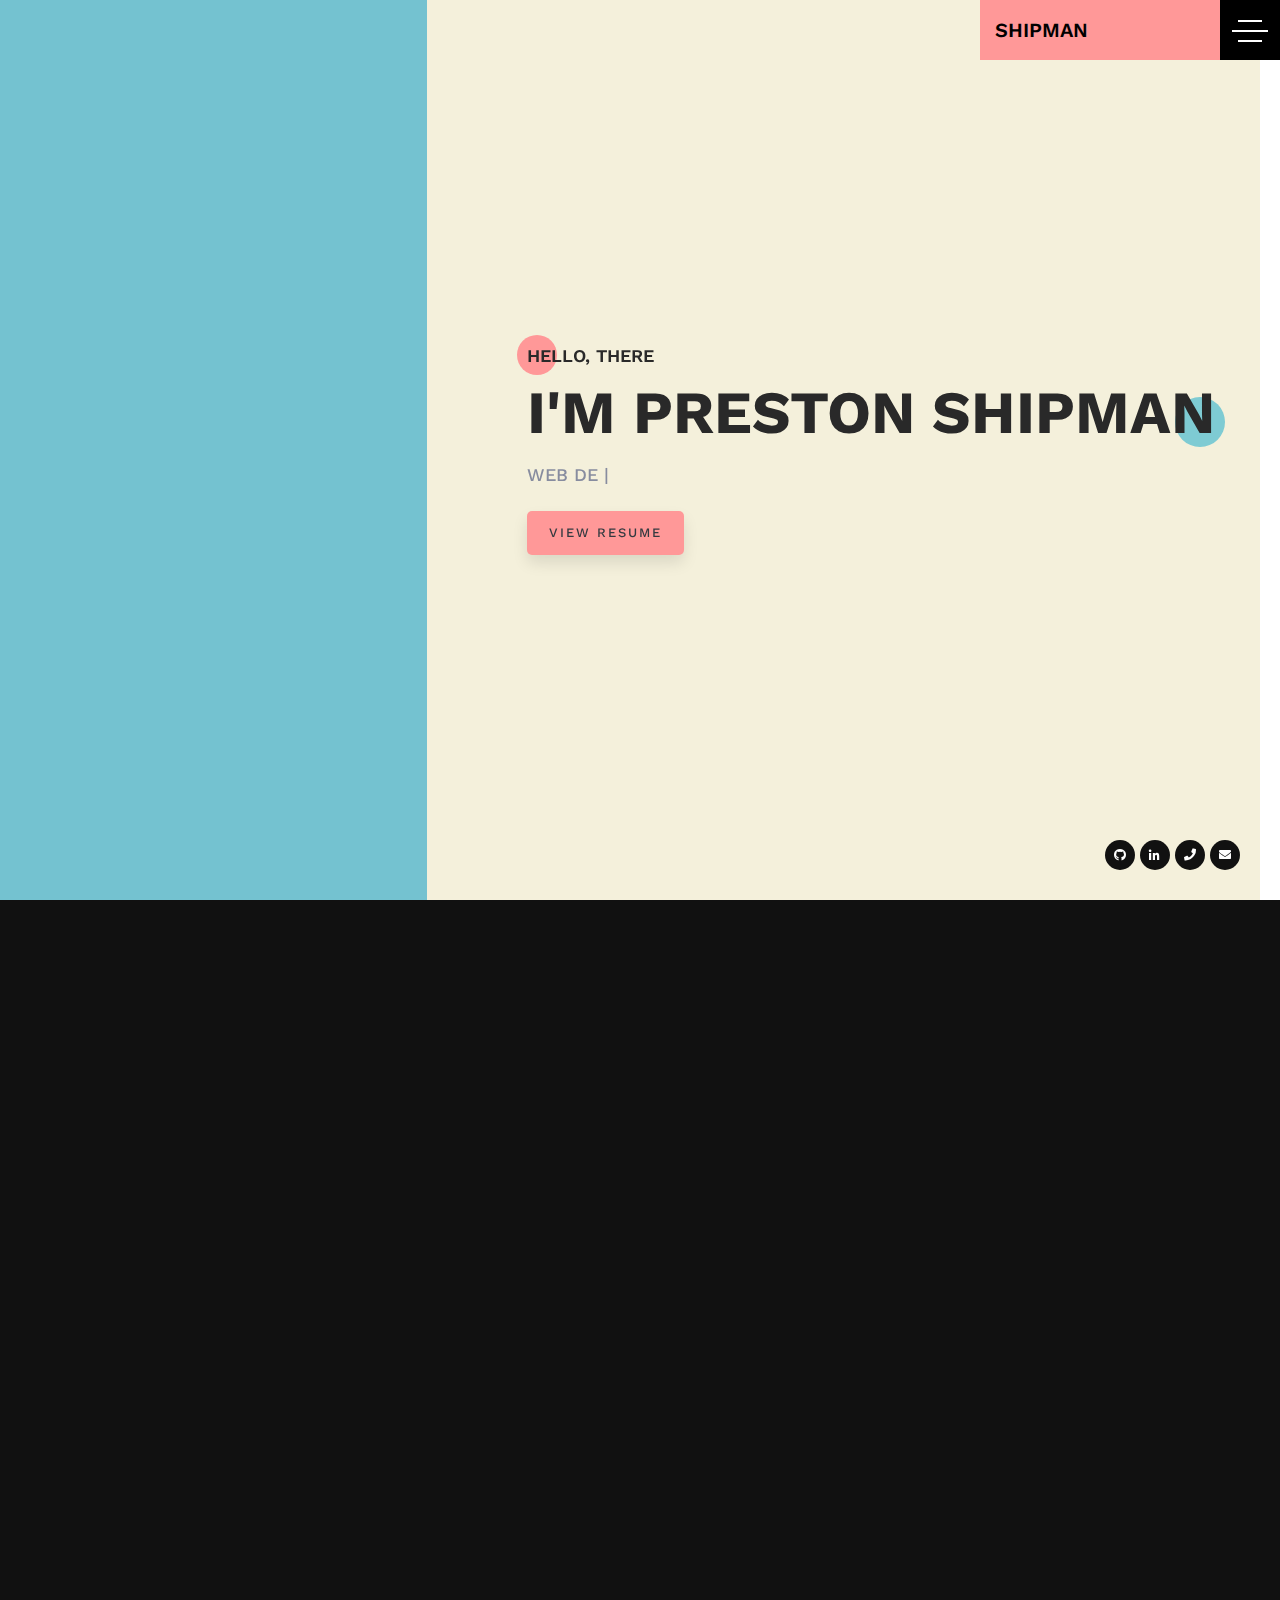
==== template/index.html @ 9b06481a "Added my pictures" ====
<!DOCTYPE html>
<html lang="zxx" class="no-js">

<head>
  <meta charset="utf-8">
  <meta http-equiv="X-UA-Compatible" content="IE=edge">
  <meta name="viewport" content="width=device-width, initial-scale=1, shrink-to-fit=no">
  <!--
  ========================================================================
  EXCLUSIVE ON themeforest.net
  ~~~~~~~~~~~~~~~~~~~~~~~~~~~~~~~~~~~~~~~~~~~~~~~~~~~~~~~~~~~~~~~~~~~~~~~~
  Template Name   : Alexio
  Author          : PxDraft
  ~~~~~~~~~~~~~~~~~~~~~~~~~~~~~~~~~~~~~~~~~~~~~~~~~~~~~~~~~~~~~~~~~~~~~~~~
  Copyright (c) 2018 - PxDraft
  ========================================================================
  -->
  <!-- Page Title -->
  <title>Preston Shipman - Personal Portfolio</title>
  <!-- / -->

  <!---Font Icon-->
  <link href="static/plugin/font-awesome/css/fontawesome-all.min.css" rel="stylesheet">
  <link href="static/plugin/themify-icons/themify-icons.css" rel="stylesheet">
  <!-- / -->

  <!-- Plugin CSS -->
  <link href="static/plugin/bootstrap/css/bootstrap.min.css" rel="stylesheet">
  <link href="static/plugin/owl-carousel/css/owl.carousel.min.css" rel="stylesheet">
  <link href="static/plugin/magnific/magnific-popup.css" rel="stylesheet">
  <link href="static/plugin/nav/css/component.css" rel="stylesheet" />
  <!-- / -->

  <!-- Theme Style -->

  <link href="static/css/styles.css" rel="stylesheet">
  <link href="static/css/color/default.css" rel="stylesheet">

  <script src="static/plugin/nav/js/modernizr-custom.js"></script>
  <!-- / -->

  <!-- Favicon -->
  <link rel="icon" href="favicon.ico" />
  <!-- / -->


</head>

<!-- Body Start -->
<body class="dark-body">
  <!-- Loading -->
  <div id="loading">
    <div class="load-circle"><span class="one"></span></div>
  </div>
  <!-- / -->



  <!-- navigation -->
  <nav class="pages-nav">
    <div class="pages-nav__item"><a class="link link--page" href="#home">Home</a></div>
    <div class="pages-nav__item"><a class="link link--page" href="#about">About Me</a></div>
    <div class="pages-nav__item"><a class="link link--page" href="#portfolio">Portfolio</a></div>
  </nav>
  <!-- /navigation-->

  <div class="pages-stack">

    <!--
    ====================
    Home Banner
    ====================
    -->
    <div class="page home-banner white-bg" id="home">
      <div class="container-fluid p-0">
        <div class="row no-gutters full-screen">
          <div class="col-lg-3 col-xl-4" id="home-photo-color">
            <div class="d-flex align-items-end home-user-avtar v-center-box">
              <img class="profile-img " src="static/img/preston-portrait.jpg" title="" alt="">
            </div>
          </div>
          <div class="col-lg-9 col-xl-8">
            <div class="page-scroll">
              <div class="page-content">
                <div class="v-center-box d-flex align-items-center">
                  <div class="home-text">
                    <h6 class="dark-color theme-after">Hello, There</h6>
                    <h1 class="dark-color blue-after">I'm Preston Shipman</h1>
                    <p>WEB <span id="type-it"></span></p>
                    <div class="btn-bar">
                      <a href="#" class="btn btn-theme text-dark" id="resumeButton">View Resume</a>
                    </div>
                  </div>
                  <ul class="social-icons">
                    <li><a class="github" href="#"><i class="fab fa-github"></i></a></li>
                    <li><a class="linkedin" href="#"><i class="fab fa-linkedin-in"></i></a></li>
                    <li><a class="phone" href="tel:+1-714-833-4887"><i class="fas fa-phone"></i></a></li>
                    <li><a class="email" href="mailto:pshipman2000@gmail.com"><i class="fas fa-envelope"></i></a></li>
                  </ul>
                </div>
              </div>
            </div>
          </div>
        </div>
      </div>
    </div>

    <!--
    ====================
    About Us
    ====================
    -->
    <div class="page about-section" id="about">
      <div class="container-fluid p-0">
        <div class="row no-gutters">
          <div class="col-lg-3 col-xl-4 page-title" style="background-image: url(static/img/preston-portrait.jpg); ">
            <div class="v-center-box d-flex align-items-end">
              <h2>About Me</h2>
            </div>
          </div>
          <div class="col-lg-9 col-xl-8">
            <div class="page-scroll">
              <div class="page-content">

                <!--
                ==========================
                  Page Titel
                ==========================
                -->
                <div class="section-titel">
                  <h6 class="theme-after dark-color">WHO I AM</h6>
                  <div class="st-title">
                    <h2 class="theme-after dark-color">ABOUT</h2>
                  </div>
                </div>

                <!--
                ==========================
                  About Us
                ==========================
                -->
                <div class="row">
                  <div class="col-md-4">
                    <img src="static/img/preston-headshot.PNG" title="" alt="">
                  </div>
                  <div class="col-md-8 md-m-30px-t">
                    <div class="about-text">
                      <h3 class="dark-color">I'm Preston Shipman</h3>
                      <p class="m-0px about-sub-text">Hey there my name is Preston Shipman an aspiring software developer. I'm originally from Menifee California but the Summer of 2014 I moved to Yorba Linda in Orange County.

It was at this time I attended Yorba Linda high school and took a Mobile App Development class where we were taught Jquery Mobile, JavaScript, CSS, and HTML. This was my gateway into software development and ever since then I knew I wanted to be a developer

After high school I worked numerous jobs and while I enjoyed my time there I knew I had to keep my focus on software. This led me to finding freeCodeCamp which helped me get back into programming after a hiatus. I finished the Web Development section of freeCodeCamp but when the more advanced topics came I knew I needed to get help and jump all in.

This led me to attending LearningFuze. LearningFuze Code Bootcamp allowed me to learn so much more than I could on my own thanks to the teachers there who could explain technologies to me in a way I could understand. They taught me many languages such as JavaScript, Jquery, React, and Node.JS. Now with many new skills under my belt I am ready to be a Junior Developer! </p>
                    </div> <!-- about-text -->

                    <div class="row m-30px-t">
                      <div class="col-md-6 col-sm-6 m-30px-b">
                        <div class="feature-box">
                          <i class="icon dark-color theme-after ti-ruler-pencil"></i>
                          <div class="feature-content">
                            <h5 class="dark-color">Development</h5>
                            <p class="about-sub-text">Proficient in technologies such as React.js, JavaScript, ES5, ES6, HTML5, CSS3, jQuery, API, OOP, Procedural Programming, Node.js, PostgresSQL, and Express.</p>
                          </div>
                        </div>
                      </div> <!-- col -->

                      <div class="col-md-6 col-sm-6 m-30px-b">
                        <div class="feature-box">
                          <i class="icon dark-color theme-after ti-image"></i>
                          <div class="feature-content">
                            <h5 class="dark-color">Graphic</h5>
                            <p class="about-sub-text">Experienced in Photoshop and Figma</p>
                          </div>
                        </div>
                      </div> <!-- col -->

                      <div class="col-md-6 col-sm-6 m-30px-b">
                        <div class="feature-box">
                          <i class="icon dark-color theme-after ti-brush-alt"></i>
                          <div class="feature-content">
                            <h5 class="dark-color">Web design</h5>
                            <p class="about-sub-text">Proficient in Bootstrap and Materialize CSS frameworks</p>
                          </div>
                        </div>
                      </div> <!-- col -->

                      <div class="col-md-6 col-sm-6 m-30px-b">
                        <div class="feature-box">
                          <i class="icon dark-color theme-after ti-mobile"></i>
                          <div class="feature-content">
                            <h5 class="dark-color">Mobile apps</h5>
                            <p class="about-sub-text">I build responsive mobile friendly websites. Have also built and deployed mobile apps for IOS and Android via PhoneGap</p>
                          </div>
                        </div>
                      </div> <!-- col -->
                    </div> <!-- row -->

                    <div class="btn-bar">
                      <a href="#" class="btn btn-theme" id="resumeButton2" >View Resume</a>
                    </div>

                  </div>
                </div> <!-- row -->
              </div> <!-- page-content -->
            </div> <!-- page-scroll  -->
          </div>
        </div> <!-- row -->
      </div>
    </div>
    <!--
    ====================
    Portfolio
    ====================
    -->
    <div class="page" id="portfolio">
      <div class="container-fluid p-0">
        <div class="row no-gutters">
          <div class="col-lg-3 col-xl-4 page-title" style="background-image: url(static/img/preston-portrait.jpg); ">
            <div class="v-center-box d-flex align-items-end">
              <h2>My Projects</h2>
            </div>
          </div>
          <div class="col-lg-9 col-xl-8">
            <div class="page-scroll">
              <div class="page-content">

                <!--
                ==========================
                  Page Titel
                ==========================
                -->
                <div class="section-titel">
                  <h6 class="theme-after dark-color">Latest Work</h6>
                  <div class="st-title">
                    <h2 class="theme-after dark-color">My Projects</h2>
                  </div>
                </div>

                <!--
                ==========================
                  Portfolio
                ==========================
                -->
                <div class="portfolio-section">
                  <div class="portfolio-filter m-10px-b">
                    <ul class="filter text-left text-md-center">
                      <li class="active theme-after" data-filter="*">All</li>
                      <li class="theme-after" data-filter=".photoshop">Photoshop</li>
                      <li class="theme-after" data-filter=".website">Website</li>
                      <li class="theme-after" data-filter=".apps">Apps</li>
                    </ul>
                  </div> <!-- Portfolio Filter -->

                  <div class="portfolio-content">
                    <ul class="portfolio-cols portfolio-cols-3">
                      <li class="portfolio-item website">
                        <div class="portfolio-col portfolio-hover-01">
                          <div class="portfolio-img">
                            <a href="#">
                              <img src="static/img/450x450.jpg" title="" alt="">
                            </a>
                            <div class="hover">
                                <div class="action-btn">
                                  <a href="http://www.youtube.com/watch?v=0O2aH4XLbto" class="popup-video theme-color"><i class="fa fa-play"></i></a>
                                  <a class="lightbox-gallery theme-color" href="static/img/portfolio-1.jpg" title="Lightbox gallery image title...">
                                    <i class="fas fa-expand"></i>
                                  </a>
                                  <a href="#" class="theme-color">
                                    <i class="fa fa-link"></i>
                                  </a>
                                </div> <!-- Video Btn -->
                            </div> <!-- Hover -->
                          </div>

                          <div class="portfolio-info">
                            <h5>Portpolio Template</h5>
                            <span>Resent Work</span>
                          </div>
                        </div> <!-- Portfolio -->
                      </li> <!-- col -->

                      <li class="portfolio-item apps">
                        <div class="portfolio-col portfolio-hover-01">
                          <div class="portfolio-img">
                            <a href="#">
                              <img src="static/img/450x450.jpg" title="" alt="">
                            </a>
                            <div class="hover">
                                <div class="action-btn">
                                  <a href="http://www.youtube.com/watch?v=0O2aH4XLbto" class="popup-video theme-color"><i class="fa fa-play"></i></a>
                                  <a class="lightbox-gallery theme-color" href="static/img/portfolio-2.jpg" title="Lightbox gallery image title...">
                                    <i class="fas fa-expand"></i>
                                  </a>
                                  <a href="#" class="theme-color">
                                    <i class="fa fa-link"></i>
                                  </a>
                                </div> <!-- Video Btn -->
                            </div> <!-- Hover -->
                          </div>

                          <div class="portfolio-info">
                            <h5>Portpolio Template</h5>
                            <span>Resent Work</span>
                          </div>
                        </div> <!-- Portfolio -->
                      </li> <!-- col -->

                      <li class="portfolio-item photoshop apps">
                        <div class="portfolio-col portfolio-hover-01">
                          <div class="portfolio-img">
                            <a href="#">
                              <img src="static/img/450x450.jpg" title="" alt="">
                            </a>
                            <div class="hover">
                                <div class="action-btn">
                                  <a href="http://www.youtube.com/watch?v=0O2aH4XLbto" class="popup-video theme-color"><i class="fa fa-play"></i></a>
                                  <a class="lightbox-gallery theme-color" href="static/img/portfolio-3.jpg" title="Lightbox gallery image title...">
                                    <i class="fas fa-expand"></i>
                                  </a>
                                  <a href="#" class="theme-color">
                                    <i class="fa fa-link"></i>
                                  </a>
                                </div> <!-- Video Btn -->
                            </div> <!-- Hover -->
                          </div>

                          <div class="portfolio-info">
                            <h5>Portpolio Template</h5>
                            <span>Resent Work</span>
                          </div>
                        </div> <!-- Portfolio -->
                      </li> <!-- col -->

                      <li class="portfolio-item photoshop website">
                        <div class="portfolio-col portfolio-hover-01">
                          <div class="portfolio-img">
                            <a href="#">
                              <img src="static/img/450x450.jpg" title="" alt="">
                            </a>
                            <div class="hover">
                                <div class="action-btn">
                                  <a href="http://www.youtube.com/watch?v=0O2aH4XLbto" class="popup-video theme-color"><i class="fa fa-play"></i></a>
                                  <a class="lightbox-gallery theme-color" href="static/img/portfolio-4.jpg" title="Lightbox gallery image title...">
                                    <i class="fas fa-expand"></i>
                                  </a>
                                  <a href="#" class="theme-color">
                                    <i class="fa fa-link"></i>
                                  </a>
                                </div> <!-- Video Btn -->
                            </div> <!-- Hover -->
                          </div>

                          <div class="portfolio-info">
                            <h5>Portpolio Template</h5>
                            <span>Resent Work</span>
                          </div>
                        </div> <!-- Portfolio -->
                      </li> <!-- col -->

                      <li class="portfolio-item photoshop apps">
                        <div class="portfolio-col portfolio-hover-01">
                          <div class="portfolio-img">
                            <a href="#">
                              <img src="static/img/450x450.jpg" title="" alt="">
                            </a>
                            <div class="hover">
                                <div class="action-btn">
                                  <a href="http://www.youtube.com/watch?v=0O2aH4XLbto" class="popup-video theme-color"><i class="fa fa-play"></i></a>
                                  <a class="lightbox-gallery theme-color" href="static/img/portfolio-5.jpg" title="Lightbox gallery image title...">
                                    <i class="fas fa-expand"></i>
                                  </a>
                                  <a href="#" class="theme-color">
                                    <i class="fa fa-link"></i>
                                  </a>
                                </div> <!-- Video Btn -->
                            </div> <!-- Hover -->
                          </div>

                          <div class="portfolio-info">
                            <h5>Portpolio Template</h5>
                            <span>Resent Work</span>
                          </div>
                        </div> <!-- Portfolio -->
                      </li> <!-- col -->

                      <li class="portfolio-item app website">
                        <div class="portfolio-col portfolio-hover-01">
                          <div class="portfolio-img">
                            <a href="#">
                              <img src="static/img/450x450.jpg" title="" alt="">
                            </a>
                            <div class="hover">
                                <div class="action-btn">
                                  <a href="http://www.youtube.com/watch?v=0O2aH4XLbto" class="popup-video theme-color"><i class="fa fa-play"></i></a>
                                  <a class="lightbox-gallery theme-color" href="static/img/portfolio-6.jpg" title="Lightbox gallery image title...">
                                    <i class="fas fa-expand"></i>
                                  </a>
                                  <a href="#" class="theme-color">
                                    <i class="fa fa-link"></i>
                                  </a>
                                </div> <!-- Video Btn -->
                            </div> <!-- Hover -->
                          </div>

                          <div class="portfolio-info">
                            <h5>Portpolio Template</h5>
                            <span>Resent Work</span>
                          </div>
                        </div> <!-- Portfolio -->
                      </li> <!-- col -->


                    </ul> <!-- row -->
                  </div> <!-- portfolio content -->
                </div>
              </div> <!-- page-content -->
            </div> <!-- page-scroll  -->
          </div>
        </div> <!-- row -->
      </div>
    </div>
                </div>
  <!--
    ====================
    Header
    ====================
  -->
  <header class="header theme-bg">
    <div class="logo">SHIPMAN</div>
    <div class="menu-toggle">
        <button class="menu-button"><span>Menu</span></button>
    </div>
  </header>

  <!-- jQuery -->
  <script src="static/js/jquery-3.3.1.slim.min.js"></script>

  <!-- Plugins -->
  <script src="static/plugin/bootstrap/js/popper.min.js"></script>
  <script src="static/plugin/bootstrap/js/bootstrap.min.js"></script>
  <script src="static/plugin/owl-carousel/js/owl.carousel.min.js"></script>
  <script src="static/plugin/typeit-master/typeit.min.js"></script>
  <script src="static/plugin/isotope/isotope.pkgd.min.js"></script>
  <script src="static/plugin/magnific/jquery.magnific-popup.min.js"></script>

  <script src="static/plugin/nav/js/classie.js"></script>
  <script src="static/plugin/nav/js/main.js"></script>



  <!-- custom -->
  <script src="static/js/custom.js"></script>

</body>
<!-- Body End -->

</html>
---- template/static/plugin/themify-icons/themify-icons.css ----
@font-face {
	font-family: 'themify';
	src:url('fonts/themify.eot?-fvbane');
	src:url('fonts/themify.eot?#iefix-fvbane') format('embedded-opentype'),
		url('fonts/themify.woff?-fvbane') format('woff'),
		url('fonts/themify.ttf?-fvbane') format('truetype'),
		url('fonts/themify.svg?-fvbane#themify') format('svg');
	font-weight: normal;
	font-style: normal;
}

[class^="ti-"], [class*=" ti-"] {
	font-family: 'themify';
	speak: none;
	font-style: normal;
	font-weight: normal;
	font-variant: normal;
	text-transform: none;
	line-height: 1;

	/* Better Font Rendering =========== */
	-webkit-font-smoothing: antialiased;
	-moz-osx-font-smoothing: grayscale;
}

.ti-wand:before {
	content: "\e600";
}
.ti-volume:before {
	content: "\e601";
}
.ti-user:before {
	content: "\e602";
}
.ti-unlock:before {
	content: "\e603";
}
.ti-unlink:before {
	content: "\e604";
}
.ti-trash:before {
	content: "\e605";
}
.ti-thought:before {
	content: "\e606";
}
.ti-target:before {
	content: "\e607";
}
.ti-tag:before {
	content: "\e608";
}
.ti-tablet:before {
	content: "\e609";
}
.ti-star:before {
	content: "\e60a";
}
.ti-spray:before {
	content: "\e60b";
}
.ti-signal:before {
	content: "\e60c";
}
.ti-shopping-cart:before {
	content: "\e60d";
}
.ti-shopping-cart-full:before {
	content: "\e60e";
}
.ti-settings:before {
	content: "\e60f";
}
.ti-search:before {
	content: "\e610";
}
.ti-zoom-in:before {
	content: "\e611";
}
.ti-zoom-out:before {
	content: "\e612";
}
.ti-cut:before {
	content: "\e613";
}
.ti-ruler:before {
	content: "\e614";
}
.ti-ruler-pencil:before {
	content: "\e615";
}
.ti-ruler-alt:before {
	content: "\e616";
}
.ti-bookmark:before {
	content: "\e617";
}
.ti-bookmark-alt:before {
	content: "\e618";
}
.ti-reload:before {
	content: "\e619";
}
.ti-plus:before {
	content: "\e61a";
}
.ti-pin:before {
	content: "\e61b";
}
.ti-pencil:before {
	content: "\e61c";
}
.ti-pencil-alt:before {
	content: "\e61d";
}
.ti-paint-roller:before {
	content: "\e61e";
}
.ti-paint-bucket:before {
	content: "\e61f";
}
.ti-na:before {
	content: "\e620";
}
.ti-mobile:before {
	content: "\e621";
}
.ti-minus:before {
	content: "\e622";
}
.ti-medall:before {
	content: "\e623";
}
.ti-medall-alt:before {
	content: "\e624";
}
.ti-marker:before {
	content: "\e625";
}
.ti-marker-alt:before {
	content: "\e626";
}
.ti-arrow-up:before {
	content: "\e627";
}
.ti-arrow-right:before {
	content: "\e628";
}
.ti-arrow-left:before {
	content: "\e629";
}
.ti-arrow-down:before {
	content: "\e62a";
}
.ti-lock:before {
	content: "\e62b";
}
.ti-location-arrow:before {
	content: "\e62c";
}
.ti-link:before {
	content: "\e62d";
}
.ti-layout:before {
	content: "\e62e";
}
.ti-layers:before {
	content: "\e62f";
}
.ti-layers-alt:before {
	content: "\e630";
}
.ti-key:before {
	content: "\e631";
}
.ti-import:before {
	content: "\e632";
}
.ti-image:before {
	content: "\e633";
}
.ti-heart:before {
	content: "\e634";
}
.ti-heart-broken:before {
	content: "\e635";
}
.ti-hand-stop:before {
	content: "\e636";
}
.ti-hand-open:before {
	content: "\e637";
}
.ti-hand-drag:before {
	content: "\e638";
}
.ti-folder:before {
	content: "\e639";
}
.ti-flag:before {
	content: "\e63a";
}
.ti-flag-alt:before {
	content: "\e63b";
}
.ti-flag-alt-2:before {
	content: "\e63c";
}
.ti-eye:before {
	content: "\e63d";
}
.ti-export:before {
	content: "\e63e";
}
.ti-exchange-vertical:before {
	content: "\e63f";
}
.ti-desktop:before {
	content: "\e640";
}
.ti-cup:before {
	content: "\e641";
}
.ti-crown:before {
	content: "\e642";
}
.ti-comments:before {
	content: "\e643";
}
.ti-comment:before {
	content: "\e644";
}
.ti-comment-alt:before {
	content: "\e645";
}
.ti-close:before {
	content: "\e646";
}
.ti-clip:before {
	content: "\e647";
}
.ti-angle-up:before {
	content: "\e648";
}
.ti-angle-right:before {
	content: "\e649";
}
.ti-angle-left:before {
	content: "\e64a";
}
.ti-angle-down:before {
	content: "\e64b";
}
.ti-check:before {
	content: "\e64c";
}
.ti-check-box:before {
	content: "\e64d";
}
.ti-camera:before {
	content: "\e64e";
}
.ti-announcement:before {
	content: "\e64f";
}
.ti-brush:before {
	content: "\e650";
}
.ti-briefcase:before {
	content: "\e651";
}
.ti-bolt:before {
	content: "\e652";
}
.ti-bolt-alt:before {
	content: "\e653";
}
.ti-blackboard:before {
	content: "\e654";
}
.ti-bag:before {
	content: "\e655";
}
.ti-move:before {
	content: "\e656";
}
.ti-arrows-vertical:before {
	content: "\e657";
}
.ti-arrows-horizontal:before {
	content: "\e658";
}
.ti-fullscreen:before {
	content: "\e659";
}
.ti-arrow-top-right:before {
	content: "\e65a";
}
.ti-arrow-top-left:before {
	content: "\e65b";
}
.ti-arrow-circle-up:before {
	content: "\e65c";
}
.ti-arrow-circle-right:before {
	content: "\e65d";
}
.ti-arrow-circle-left:before {
	content: "\e65e";
}
.ti-arrow-circle-down:before {
	content: "\e65f";
}
.ti-angle-double-up:before {
	content: "\e660";
}
.ti-angle-double-right:before {
	content: "\e661";
}
.ti-angle-double-left:before {
	content: "\e662";
}
.ti-angle-double-down:before {
	content: "\e663";
}
.ti-zip:before {
	content: "\e664";
}
.ti-world:before {
	content: "\e665";
}
.ti-wheelchair:before {
	content: "\e666";
}
.ti-view-list:before {
	content: "\e667";
}
.ti-view-list-alt:before {
	content: "\e668";
}
.ti-view-grid:before {
	content: "\e669";
}
.ti-uppercase:before {
	content: "\e66a";
}
.ti-upload:before {
	content: "\e66b";
}
.ti-underline:before {
	content: "\e66c";
}
.ti-truck:before {
	content: "\e66d";
}
.ti-timer:before {
	content: "\e66e";
}
.ti-ticket:before {
	content: "\e66f";
}
.ti-thumb-up:before {
	content: "\e670";
}
.ti-thumb-down:before {
	content: "\e671";
}
.ti-text:before {
	content: "\e672";
}
.ti-stats-up:before {
	content: "\e673";
}
.ti-stats-down:before {
	content: "\e674";
}
.ti-split-v:before {
	content: "\e675";
}
.ti-split-h:before {
	content: "\e676";
}
.ti-smallcap:before {
	content: "\e677";
}
.ti-shine:before {
	content: "\e678";
}
.ti-shift-right:before {
	content: "\e679";
}
.ti-shift-left:before {
	content: "\e67a";
}
.ti-shield:before {
	content: "\e67b";
}
.ti-notepad:before {
	content: "\e67c";
}
.ti-server:before {
	content: "\e67d";
}
.ti-quote-right:before {
	content: "\e67e";
}
.ti-quote-left:before {
	content: "\e67f";
}
.ti-pulse:before {
	content: "\e680";
}
.ti-printer:before {
	content: "\e681";
}
.ti-power-off:before {
	content: "\e682";
}
.ti-plug:before {
	content: "\e683";
}
.ti-pie-chart:before {
	content: "\e684";
}
.ti-paragraph:before {
	content: "\e685";
}
.ti-panel:before {
	content: "\e686";
}
.ti-package:before {
	content: "\e687";
}
.ti-music:before {
	content: "\e688";
}
.ti-music-alt:before {
	content: "\e689";
}
.ti-mouse:before {
	content: "\e68a";
}
.ti-mouse-alt:before {
	content: "\e68b";
}
.ti-money:before {
	content: "\e68c";
}
.ti-microphone:before {
	content: "\e68d";
}
.ti-menu:before {
	content: "\e68e";
}
.ti-menu-alt:before {
	content: "\e68f";
}
.ti-map:before {
	content: "\e690";
}
.ti-map-alt:before {
	content: "\e691";
}
.ti-loop:before {
	content: "\e692";
}
.ti-location-pin:before {
	content: "\e693";
}
.ti-list:before {
	content: "\e694";
}
.ti-light-bulb:before {
	content: "\e695";
}
.ti-Italic:before {
	content: "\e696";
}
.ti-info:before {
	content: "\e697";
}
.ti-infinite:before {
	content: "\e698";
}
.ti-id-badge:before {
	content: "\e699";
}
.ti-hummer:before {
	content: "\e69a";
}
.ti-home:before {
	content: "\e69b";
}
.ti-help:before {
	content: "\e69c";
}
.ti-headphone:before {
	content: "\e69d";
}
.ti-harddrives:before {
	content: "\e69e";
}
.ti-harddrive:before {
	content: "\e69f";
}
.ti-gift:before {
	content: "\e6a0";
}
.ti-game:before {
	content: "\e6a1";
}
.ti-filter:before {
	content: "\e6a2";
}
.ti-files:before {
	content: "\e6a3";
}
.ti-file:before {
	content: "\e6a4";
}
.ti-eraser:before {
	content: "\e6a5";
}
.ti-envelope:before {
	content: "\e6a6";
}
.ti-download:before {
	content: "\e6a7";
}
.ti-direction:before {
	content: "\e6a8";
}
.ti-direction-alt:before {
	content: "\e6a9";
}
.ti-dashboard:before {
	content: "\e6aa";
}
.ti-control-stop:before {
	content: "\e6ab";
}
.ti-control-shuffle:before {
	content: "\e6ac";
}
.ti-control-play:before {
	content: "\e6ad";
}
.ti-control-pause:before {
	content: "\e6ae";
}
.ti-control-forward:before {
	content: "\e6af";
}
.ti-control-backward:before {
	content: "\e6b0";
}
.ti-cloud:before {
	content: "\e6b1";
}
.ti-cloud-up:before {
	content: "\e6b2";
}
.ti-cloud-down:before {
	content: "\e6b3";
}
.ti-clipboard:before {
	content: "\e6b4";
}
.ti-car:before {
	content: "\e6b5";
}
.ti-calendar:before {
	content: "\e6b6";
}
.ti-book:before {
	content: "\e6b7";
}
.ti-bell:before {
	content: "\e6b8";
}
.ti-basketball:before {
	content: "\e6b9";
}
.ti-bar-chart:before {
	content: "\e6ba";
}
.ti-bar-chart-alt:before {
	content: "\e6bb";
}
.ti-back-right:before {
	content: "\e6bc";
}
.ti-back-left:before {
	content: "\e6bd";
}
.ti-arrows-corner:before {
	content: "\e6be";
}
.ti-archive:before {
	content: "\e6bf";
}
.ti-anchor:before {
	content: "\e6c0";
}
.ti-align-right:before {
	content: "\e6c1";
}
.ti-align-left:before {
	content: "\e6c2";
}
.ti-align-justify:before {
	content: "\e6c3";
}
.ti-align-center:before {
	content: "\e6c4";
}
.ti-alert:before {
	content: "\e6c5";
}
.ti-alarm-clock:before {
	content: "\e6c6";
}
.ti-agenda:before {
	content: "\e6c7";
}
.ti-write:before {
	content: "\e6c8";
}
.ti-window:before {
	content: "\e6c9";
}
.ti-widgetized:before {
	content: "\e6ca";
}
.ti-widget:before {
	content: "\e6cb";
}
.ti-widget-alt:before {
	content: "\e6cc";
}
.ti-wallet:before {
	content: "\e6cd";
}
.ti-video-clapper:before {
	content: "\e6ce";
}
.ti-video-camera:before {
	content: "\e6cf";
}
.ti-vector:before {
	content: "\e6d0";
}
.ti-themify-logo:before {
	content: "\e6d1";
}
.ti-themify-favicon:before {
	content: "\e6d2";
}
.ti-themify-favicon-alt:before {
	content: "\e6d3";
}
.ti-support:before {
	content: "\e6d4";
}
.ti-stamp:before {
	content: "\e6d5";
}
.ti-split-v-alt:before {
	content: "\e6d6";
}
.ti-slice:before {
	content: "\e6d7";
}
.ti-shortcode:before {
	content: "\e6d8";
}
.ti-shift-right-alt:before {
	content: "\e6d9";
}
.ti-shift-left-alt:before {
	content: "\e6da";
}
.ti-ruler-alt-2:before {
	content: "\e6db";
}
.ti-receipt:before {
	content: "\e6dc";
}
.ti-pin2:before {
	content: "\e6dd";
}
.ti-pin-alt:before {
	content: "\e6de";
}
.ti-pencil-alt2:before {
	content: "\e6df";
}
.ti-palette:before {
	content: "\e6e0";
}
.ti-more:before {
	content: "\e6e1";
}
.ti-more-alt:before {
	content: "\e6e2";
}
.ti-microphone-alt:before {
	content: "\e6e3";
}
.ti-magnet:before {
	content: "\e6e4";
}
.ti-line-double:before {
	content: "\e6e5";
}
.ti-line-dotted:before {
	content: "\e6e6";
}
.ti-line-dashed:before {
	content: "\e6e7";
}
.ti-layout-width-full:before {
	content: "\e6e8";
}
.ti-layout-width-default:before {
	content: "\e6e9";
}
.ti-layout-width-default-alt:before {
	content: "\e6ea";
}
.ti-layout-tab:before {
	content: "\e6eb";
}
.ti-layout-tab-window:before {
	content: "\e6ec";
}
.ti-layout-tab-v:before {
	content: "\e6ed";
}
.ti-layout-tab-min:before {
	content: "\e6ee";
}
.ti-layout-slider:before {
	content: "\e6ef";
}
.ti-layout-slider-alt:before {
	content: "\e6f0";
}
.ti-layout-sidebar-right:before {
	content: "\e6f1";
}
.ti-layout-sidebar-none:before {
	content: "\e6f2";
}
.ti-layout-sidebar-left:before {
	content: "\e6f3";
}
.ti-layout-placeholder:before {
	content: "\e6f4";
}
.ti-layout-menu:before {
	content: "\e6f5";
}
.ti-layout-menu-v:before {
	content: "\e6f6";
}
.ti-layout-menu-separated:before {
	content: "\e6f7";
}
.ti-layout-menu-full:before {
	content: "\e6f8";
}
.ti-layout-media-right-alt:before {
	content: "\e6f9";
}
.ti-layout-media-right:before {
	content: "\e6fa";
}
.ti-layout-media-overlay:before {
	content: "\e6fb";
}
.ti-layout-media-overlay-alt:before {
	content: "\e6fc";
}
.ti-layout-media-overlay-alt-2:before {
	content: "\e6fd";
}
.ti-layout-media-left-alt:before {
	content: "\e6fe";
}
.ti-layout-media-left:before {
	content: "\e6ff";
}
.ti-layout-media-center-alt:before {
	content: "\e700";
}
.ti-layout-media-center:before {
	content: "\e701";
}
.ti-layout-list-thumb:before {
	content: "\e702";
}
.ti-layout-list-thumb-alt:before {
	content: "\e703";
}
.ti-layout-list-post:before {
	content: "\e704";
}
.ti-layout-list-large-image:before {
	content: "\e705";
}
.ti-layout-line-solid:before {
	content: "\e706";
}
.ti-layout-grid4:before {
	content: "\e707";
}
.ti-layout-grid3:before {
	content: "\e708";
}
.ti-layout-grid2:before {
	content: "\e709";
}
.ti-layout-grid2-thumb:before {
	content: "\e70a";
}
.ti-layout-cta-right:before {
	content: "\e70b";
}
.ti-layout-cta-left:before {
	content: "\e70c";
}
.ti-layout-cta-center:before {
	content: "\e70d";
}
.ti-layout-cta-btn-right:before {
	content: "\e70e";
}
.ti-layout-cta-btn-left:before {
	content: "\e70f";
}
.ti-layout-column4:before {
	content: "\e710";
}
.ti-layout-column3:before {
	content: "\e711";
}
.ti-layout-column2:before {
	content: "\e712";
}
.ti-layout-accordion-separated:before {
	content: "\e713";
}
.ti-layout-accordion-merged:before {
	content: "\e714";
}
.ti-layout-accordion-list:before {
	content: "\e715";
}
.ti-ink-pen:before {
	content: "\e716";
}
.ti-info-alt:before {
	content: "\e717";
}
.ti-help-alt:before {
	content: "\e718";
}
.ti-headphone-alt:before {
	content: "\e719";
}
.ti-hand-point-up:before {
	content: "\e71a";
}
.ti-hand-point-right:before {
	content: "\e71b";
}
.ti-hand-point-left:before {
	content: "\e71c";
}
.ti-hand-point-down:before {
	content: "\e71d";
}
.ti-gallery:before {
	content: "\e71e";
}
.ti-face-smile:before {
	content: "\e71f";
}
.ti-face-sad:before {
	content: "\e720";
}
.ti-credit-card:before {
	content: "\e721";
}
.ti-control-skip-forward:before {
	content: "\e722";
}
.ti-control-skip-backward:before {
	content: "\e723";
}
.ti-control-record:before {
	content: "\e724";
}
.ti-control-eject:before {
	content: "\e725";
}
.ti-comments-smiley:before {
	content: "\e726";
}
.ti-brush-alt:before {
	content: "\e727";
}
.ti-youtube:before {
	content: "\e728";
}
.ti-vimeo:before {
	content: "\e729";
}
.ti-twitter:before {
	content: "\e72a";
}
.ti-time:before {
	content: "\e72b";
}
.ti-tumblr:before {
	content: "\e72c";
}
.ti-skype:before {
	content: "\e72d";
}
.ti-share:before {
	content: "\e72e";
}
.ti-share-alt:before {
	content: "\e72f";
}
.ti-rocket:before {
	content: "\e730";
}
.ti-pinterest:before {
	content: "\e731";
}
.ti-new-window:before {
	content: "\e732";
}
.ti-microsoft:before {
	content: "\e733";
}
.ti-list-ol:before {
	content: "\e734";
}
.ti-linkedin:before {
	content: "\e735";
}
.ti-layout-sidebar-2:before {
	content: "\e736";
}
.ti-layout-grid4-alt:before {
	content: "\e737";
}
.ti-layout-grid3-alt:before {
	content: "\e738";
}
.ti-layout-grid2-alt:before {
	content: "\e739";
}
.ti-layout-column4-alt:before {
	content: "\e73a";
}
.ti-layout-column3-alt:before {
	content: "\e73b";
}
.ti-layout-column2-alt:before {
	content: "\e73c";
}
.ti-instagram:before {
	content: "\e73d";
}
.ti-google:before {
	content: "\e73e";
}
.ti-github:before {
	content: "\e73f";
}
.ti-flickr:before {
	content: "\e740";
}
.ti-facebook:before {
	content: "\e741";
}
.ti-dropbox:before {
	content: "\e742";
}
.ti-dribbble:before {
	content: "\e743";
}
.ti-apple:before {
	content: "\e744";
}
.ti-android:before {
	content: "\e745";
}
.ti-save:before {
	content: "\e746";
}
.ti-save-alt:before {
	content: "\e747";
}
.ti-yahoo:before {
	content: "\e748";
}
.ti-wordpress:before {
	content: "\e749";
}
.ti-vimeo-alt:before {
	content: "\e74a";
}
.ti-twitter-alt:before {
	content: "\e74b";
}
.ti-tumblr-alt:before {
	content: "\e74c";
}
.ti-trello:before {
	content: "\e74d";
}
.ti-stack-overflow:before {
	content: "\e74e";
}
.ti-soundcloud:before {
	content: "\e74f";
}
.ti-sharethis:before {
	content: "\e750";
}
.ti-sharethis-alt:before {
	content: "\e751";
}
.ti-reddit:before {
	content: "\e752";
}
.ti-pinterest-alt:before {
	content: "\e753";
}
.ti-microsoft-alt:before {
	content: "\e754";
}
.ti-linux:before {
	content: "\e755";
}
.ti-jsfiddle:before {
	content: "\e756";
}
.ti-joomla:before {
	content: "\e757";
}
.ti-html5:before {
	content: "\e758";
}
.ti-flickr-alt:before {
	content: "\e759";
}
.ti-email:before {
	content: "\e75a";
}
.ti-drupal:before {
	content: "\e75b";
}
.ti-dropbox-alt:before {
	content: "\e75c";
}
.ti-css3:before {
	content: "\e75d";
}
.ti-rss:before {
	content: "\e75e";
}
.ti-rss-alt:before {
	content: "\e75f";
}
---- template/static/plugin/nav/css/component.css ----
html.js,
.js body {
	overflow: hidden;
	height: 100vh;
}

/* Pages nav */

.pages-nav {
	display: -webkit-flex;
	display: flex;
	-webkit-flex-wrap: wrap;
	flex-wrap: wrap;
	-webkit-justify-content: center;
	justify-content: center;
	-webkit-align-items: center;
	align-items: center;
	padding: 20px;
	text-align: center;
	background: #0e0f0f;
}

.js .pages-nav {
	position: absolute;
	top: 0;
	left: 0;
	width: 100%;
	height: 50vh;
	padding: 30px;
	pointer-events: none;
	opacity: 0;
	background: transparent;
	-webkit-transition: -webkit-transform 1.2s, opacity 1.2s;
	transition: transform 1.2s, opacity 1.2s;
	-webkit-transition-timing-function: cubic-bezier(0.2, 1, 0.3, 1);
	transition-timing-function: cubic-bezier(0.2, 1, 0.3, 1);
	-webkit-transform: translate3d(0, 150px, 0);
	transform: translate3d(0, 150px, 0);
}

.js .pages-nav--open {
	pointer-events: auto;
	opacity: 1;
	-webkit-transform: translate3d(0, 0, 0);
	transform: translate3d(0, 0, 0);
}

/* Pages stack */
.js .pages-stack {
	z-index: 100;
	pointer-events: none;
	-webkit-perspective: 1200px;
	perspective: 1200px;
	-webkit-perspective-origin: 50% -50%;
	perspective-origin: 50% -50%;
}

.js .page {
	position: relative;
    z-index: 5;
    width: 100%;
    height: 100vh;
    pointer-events: auto;
    box-shadow: 0 -1px 10px rgba(0, 0, 0, 0.1);
}

.js .pages-stack--open .page {
	cursor: pointer;
	-webkit-transition: -webkit-transform 0.45s, opacity 0.45s;
	transition: transform 0.45s, opacity 0.45s;
	-webkit-transition-timing-function: cubic-bezier(0.6, 0, 0.4, 1);
	transition-timing-function: cubic-bezier(0.6, 0, 0.4, 1);
}

.js .page--inactive {
	position: absolute;
	z-index: 0;
	top: 0;
	opacity: 0;
}


/* Menu button */
.menu-button {
	width: 60px;
    height: 60px;
	padding: 0;
	cursor: pointer;
	border: none;
	outline: none;
	background: transparent;
}

.no-js .menu-button {
	display: none;
}

.menu-button::before,
.menu-button::after,
.menu-button span {
	background: #fff;
}

.menu-button::before,
.menu-button::after {
	content: '';
	position: absolute;
	top: 50%;
	left: 0;
	right: 0;
	margin: auto;
	width: 50%;
	height: 2px;
	pointer-events: none;
	-webkit-transition: -webkit-transform 0.25s;
	transition: transform 0.25s;
	-webkit-transform-origin: 50% 50%;
	transform-origin: 50% 50%;
}

.menu-button span {
	position: absolute;
	left: 0;
	right: 0;
	margin: auto;
	overflow: hidden;
	width: 60%;
	height: 2px;
	text-indent: 200%;
	-webkit-transition: opacity 0.25s;
	transition: opacity 0.25s;
}

.menu-button::before {
	-webkit-transform: translate3d(0, -10px, 0) scale3d(0.8, 1, 1);
	transform: translate3d(0, -10px, 0) scale3d(0.8, 1, 1);
}

.menu-button::after {
	-webkit-transform: translate3d(0, 10px, 0) scale3d(0.8, 1, 1);
	transform: translate3d(0, 10px, 0) scale3d(0.8, 1, 1);
}

.menu-button--open span {
	opacity: 0;
}

.menu-button--open::before {
	-webkit-transform: rotate3d(0, 0, 1, 45deg);
	transform: rotate3d(0, 0, 1, 45deg);
}

.menu-button--open::after {
	-webkit-transform: rotate3d(0, 0, 1, -45deg);
	transform: rotate3d(0, 0, 1, -45deg);
}



@media screen and (max-width: 40em) {
	.js .pages-nav {
		display: block;
		padding: 10px 20px 0 20px;
		text-align: left;
	}
	.js .pages-nav__item {
		width: 100%;
		padding: 4px 0;
	}
	.js .pages-nav__item--small {
		display: inline-block;
		width: auto;
		margin-right: 5px;
	}
	.pages-nav__item--social {
		font-size: 0.9em;
	}
	.menu-button {
		top: 15px;
		right: 10px;
		left: auto;
	}
	.info {
		font-size: 0.85em;
	}
	.poster {
		margin: 1em;
	}
}
---- template/static/css/styles.css ----
/*========================================================================
EXCLUSIVE ON themeforest.net
~~~~~~~~~~~~~~~~~~~~~~~~~~~~~~~~~~~~~~~~~~~~~~~~~~~~~~~~~~~~~~~~~~~~~~~~
Template Name   : Alexio
Author          : PxDraft
~~~~~~~~~~~~~~~~~~~~~~~~~~~~~~~~~~~~~~~~~~~~~~~~~~~~~~~~~~~~~~~~~~~~~~~~
Copyright (c) 2018 - PxDraft
========================================================================*/

/*----------------------------------
Table of contents
01. Common
02. Section Tital
03. Button
04. Header
05. Home Banner
06. About us
07. Feature Box
08. Portfolio
09. Counter
10. Testimonial
11. Skill
12. Blog
13. contact
14. Footer
----------------------------------*/

@import url('https://fonts.googleapis.com/css?family=Work+Sans:100,200,300,400,500,600,700,800,900');
/*---------------------------------
  01. Common
-----------------------------------*/

.button-text-color {
  color: black;
}

body {
  font-family: 'Work Sans', sans-serif;
  -webkit-font-smoothing: antialiased;
  font-smoothing: antialiased;
  font-size: 15px;
  line-height: 1.8;
  color: #878C9F;
}

img {
  max-width: 100%;
}

.profile-img {
  height: 100%;
}

.full-screen {
  min-height: 100vh;
}

body.dark-body {
  background-color: #111;
}

#loading {
  position: fixed;
  top: 0;
  left: 0;
  bottom: 0;
  right: 0;
  background: #151515;
  z-index: 999999;
}

.load-circle {
  position: absolute;
  top: 0;
  bottom: 0;
  left: 0;
  right: 0;
  margin: auto;
  animation: rotate 1s infinite;
  height: 50px;
  width: 50px;
}

.load-circle:before, .load-circle:after {
  border-radius: 50%;
  content: '';
  display: block;
  height: 20px;
  width: 20px;
}

.load-circle:before {
  animation: ball1 1s infinite;
  background-color: #1edee4;
  box-shadow: 30px 0 0 #ff2560;
  margin-bottom: 10px;
}

.load-circle:after {
  animation: ball2 1s infinite;
  background-color: #255cff;
  box-shadow: 30px 0 0 #ffbc5c;
}

@keyframes rotate {
  0% {
    -webkit-transform: rotate(0deg) scale(0.8);
    -moz-transform: rotate(0deg) scale(0.8);
  }
  50% {
    -webkit-transform: rotate(360deg) scale(1.2);
    -moz-transform: rotate(360deg) scale(1.2);
  }
  100% {
    -webkit-transform: rotate(720deg) scale(0.8);
    -moz-transform: rotate(720deg) scale(0.8);
  }
}

@keyframes ball1 {
  0% {
    box-shadow: 30px 0 0 #f8b334;
  }
  50% {
    box-shadow: 0 0 0 #f8b334;
    margin-bottom: 0;
    -webkit-transform: translate(15px, 15px);
    -moz-transform: translate(15px, 15px);
  }
  100% {
    box-shadow: 30px 0 0 #f8b334;
    margin-bottom: 10px;
  }
}

@keyframes ball2 {
  0% {
    box-shadow: 30px 0 0 #97bf0d;
  }
  50% {
    box-shadow: 0 0 0 #97bf0d;
    margin-top: -20px;
    -webkit-transform: translate(15px, 15px);
    -moz-transform: translate(15px, 15px);
  }
  100% {
    box-shadow: 30px 0 0 #97bf0d;
    margin-top: 0;
  }
}

/*---------------------------------
  Scroll Auto
-----------------------------------*/

@media(min-width: 992px) {
  .page-scroll {
    overflow-y: scroll;
    height: 100vh;
  }
  .page-scroll:after {
    content: "";
    top: 0;
    bottom: 0;
    width: 20px;
    background: #fff;
    right: 0px;
    z-index: 1;
    position: fixed;
  }
}

.page-content {
  padding: 50px;
  max-width: 1200px;
  width: 100%;
}

@media(max-width: 1200px) {
  .page-content {
    padding: 40px 30px 30px 30px;
  }
}

@media(max-width: 991px) {
  .js .page {
    overflow-y: auto;
  }
  .page-content {
    padding: 90px 30px 30px;
  }
}

@media(max-width: 767px) {
  .page-content {
    padding: 85px 20px 30px;
  }
}

/*---------------------------------
  Buttons
-----------------------------------*/

.btn {
  font-size: 13px;
  text-transform: uppercase;
  font-weight: 500;
  letter-spacing: 2px;
  padding: 12px 22px;
  border-radius: 5px;
  border: none;
  box-shadow: 0px 8px 15px rgba(0, 0, 0, 0.1);
}

.btn-theme {
  color: black;
}

.btn-theme:focus, .btn-theme:active, .btn-theme:hover {
  color: black;
  background: #74C2D0;
  text-decoration: none;
}

/*---------------------------------
  Color
-----------------------------------*/

.dark-color {
  color: #292929;
}

.yellow-bg {
  background-color: #f8c964;
}

.yellow-after:after {
  background-color: #f8c964;
}

.blue-bg {
  background-color: #2fb3cd;
}

.blue-after:after {
  background-color: #2fb3cd;
}

.white-bg {
  background-color: #fff;
}

/*---------------------------------
  Page title
-----------------------------------*/

.page-title {
  background-size: cover;
  padding: 50px;
  position: relative;
}

.page-title:after {
  content: "";
  width: 2px;
  top: 50px;
  bottom: 50px;
  background: #fff;
  left: 45px;
  z-index: 1;
  position: absolute;
}

.page-title:before {
  content: "";
  height: 2px;
  right: 50px;
  bottom: 50px;
  left: 45px;
  background: #fff;
  z-index: 1;
  position: absolute;
}

.page-title h2 {
  font-size: 35px;
  color: #fff;
  margin: 0 0 15px 65px;
  text-transform: uppercase;
}

@media(max-width: 1200px) {
  .page-title {
    padding: 30px;
  }
  .page-title h2 {
    font-size: 22px;
    margin: 0 0 10px 50px;
  }
  .page-title:after {
    bottom: 30px;
    left: 35px;
  }
  .page-title:before {
    right: 30px;
    bottom: 30px;
    left: 35px;
  }
}

@media(max-width: 991px) {
  .page-title {
    display: none;
    padding: 80px 30px 30px;
  }
}

/*---------------------------------
  Section Title
-----------------------------------*/

.section-titel {
  margin: 0 0 40px;
}

.section-titel h6 {
  display: inline-block;
  vertical-align: top;
  position: relative;
  z-index: 1;
  padding: 3px 10px;
  font-weight: 600;
  letter-spacing: 3px;
  font-size: 11px;
  margin: 0 0 8px;
  text-transform: uppercase;
}

.section-titel h6:after {
  top: 0;
  bottom: 0;
  left: 0;
  right: 0;
  position: absolute;
  content: "";
  z-index: -1;
  transform: skew(-20deg);
  -webkit-transform: skew(-20deg);
}

.section-titel h2 {
  font-size: 45px;
  font-weight: 700;
  position: relative;
  z-index: 1;
  border-bottom: 1px solid #ddd;
  display: inline-block;
  vertical-align: top;
  padding: 0 0 10px;
  text-transform: uppercase;
  margin: 0;
}

.section-titel h2:after {
  height: 8px;
  width: 50px;
  bottom: -4px;
  left: 0;
  right: 0;
  position: absolute;
  content: "";
  z-index: -1;
  transform: skew(-36deg);
  -webkit-transform: skew(-36deg);
}

.sub-title {
  position: relative;
  border-bottom: 1px solid #ddd;
}

.sub-title h2 {
  display: inline-block;
  position: relative;
  vertical-align: top;
  font-weight: 600;
  font-size: 22px;
  text-transform: uppercase;
  margin: 0;
  padding: 0 0 10px;
}

.sub-title h2:after {
  height: 4px;
  width: 50px;
  bottom: -2px;
  left: 0;
  right: 0;
  position: absolute;
  content: "";
  z-index: 1;
  transform: skew(-36deg);
  -webkit-transform: skew(-36deg);
}

@media(max-width: 1200px) {
  .section-titel h6 {
    padding: 3px 8px;
    letter-spacing: 2px;
    font-size: 10px;
  }
  .section-titel h2 {
    font-size: 35px;
  }
}

@media(max-width: 991px) {
  .section-titel h2 {
    font-size: 30px;
  }
  .section-titel {
    margin: 0 0 30px;
  }
}

/*---------------------------------
  Header
-----------------------------------*/

.header {
  position: fixed;
  top: 0;
  right: 0;
  width: 300px;
  height: 60px;
  z-index: 9999;
}

.header .logo {
  color: black;
  font-size: 20px;
  font-weight: 600;
  text-transform: uppercase;
  float: left;
  line-height: 50px;
  padding: 5px 15px;
}

.header .menu-toggle {
  position: absolute;
  top: 0;
  bottom: 0;
  right: 0;
  background-color: #000;
  height: 60px;
  width: 60px;
}

.header .menu-toggle .menu-button {
  position: absolute;
  top: 0;
  left: 0;
  right: 0;
  bottom: 0;
  margin: auto;
}

.pages-nav .link {
  color: #fff;
  font-size: 16px;
  text-transform: uppercase;
  text-decoration: none;
  position: relative;
}

.pages-nav .pages-nav__item {
  margin: 0 13px;
}

.pages-nav .link:after {
  content: "";
  position: absolute;
  bottom: 0;
  height: 1px;
  left: auto;
  background: #fff;
  right: 0;
  transition: ease all 0.3s;
  width: 0px;
}

.pages-nav .link:hover:after {
  width: 100%;
  right: auto;
  left: 0;
}

@media(max-width: 991px) {
  .header {
    width: 100%;
  }
  .js .pages-nav {
    padding: 90px 20px 0 20px;
    overflow-y: auto;
  }
}

/*---------------------------------
  01. Home
-----------------------------------*/

#home-photo-color {
  background-color: #74C2D0;
}

.v-center-box {
  min-height: 100%;
}

.home-banner {
  background: #F4F0DB;
}

.home-banner .page-content .v-center-box {
  min-height: calc(100vh - 100px);
}

.home-banner img {
  max-height: 100vh;
  margin: 0 auto
}

.home-text {
  padding-left: 50px;
  width: 100%;
}

.home-text h6 {
  font-size: 18px;
  margin: 0 0 10px;
  font-weight: 600;
  text-transform: uppercase;
  position: relative;
  z-index: 1
}

.home-text h6:after {
  content: "";
  position: absolute;
  top: -10px;
  left: -10px;
  width: 40px;
  height: 40px;
  border-radius: 50%;
  z-index: -1;
}

.home-text h1 {
  font-size: 60px;
  font-weight: 700;
  text-transform: uppercase;
  position: relative;
  z-index: 1;
  display: inline-block;
  vertical-align: top;
  margin: 0 0 10px;
}

.home-text h1:after {
  content: "";
  position: absolute;
  top: 20px;
  right: -10px;
  width: 50px;
  height: 50px;
  border-radius: 50%;
  z-index: -1;
  opacity: 0.6;
}

.home-text p span {
  text-transform: uppercase;
}

.home-text p {
  text-transform: uppercase;
  font-size: 18px;
  font-weight: 500;
  margin: 0;
}

.home-text .btn-bar {
  margin-top: 20px;
}

.home-banner .social-icons {
  position: absolute;
  bottom: 30px;
  right: 40px;
  margin: 0;
  padding: 0;
  list-style: none;
}

.home-banner .social-icons li {
  display: inline-block;
  vertical-align: middle;
}

.home-banner .social-icons a {
  width: 30px;
  height: 30px;
  background: #111;
  display: block;
  text-align: center;
  line-height: 30px;
  color: white;
  border-radius: 50%;
  font-size: 12px;
}

@media(max-width: 991px) {
  .home-user-avtar {
    padding-top: 60px;
  }
  .home-banner .page-content .v-center-box {
    min-height: inherit;
  }
  .home-banner .page-content {
    padding-top: 30px;
  }
  .home-text {
    padding: 20px 20px 70px;
  }
  .home-banner .social-icons {
    right: auto;
    left: 50px;
  }
}

@media(max-width: 767px) {
  .home-text {
    padding: 10px 10px 60px;
  }
  .home-banner .social-icons {
    left: 30px;
  }
  .home-text h1 {
    font-size: 30px;
  }
  .home-text h1:after {
    top: 0;
    width: 35px;
    height: 35px;
  }
  .home-text h6 {
    font-size: 14px;
  }
  .home-text h6:after {
    width: 30px;
    height: 30px;
  }
  .home-text p {
    font-size: 14px;
  }
  .home-text .btn-bar {
    margin-top: 15px;
  }
}

/*---------------------------------
  About text
-----------------------------------*/

#about {
  background-color: #F4F0DB;
}

.about-sub-text {
  color: black;
}

.about-text h3 {
  font-weight: 600;
  font-size: 22px;
  margin: 0 0 10px
}

.feature-box {
  position: relative;
  padding-left: 50px;
}

.feature-box .icon {
  position: absolute;
  top: 4px;
  left: 0;
  font-size: 29px;
}

.feature-box .icon:after {
  content: "";
  position: absolute;
  top: -10px;
  left: -10px;
  width: 30px;
  height: 30px;
  z-index: -1;
  border-radius: 50%;
  opacity: 0.4;
}

.feature-box h5 {
  font-size: 18px;
  margin: 0;
  padding: 0 0 10px;
  font-weight: 500;
}

.feature-box p {
  font-size: 14px;
  margin: 0;
}

.counter-row {
  border-top: 1px solid #F4F0DB;
}

.counter-data {
  position: relative;
  padding-left: 40px;
}

.counter-data i {
  font-size: 28px;
  position: absolute;
  top: 5px;
  left: 0;
}

.counter-data .count {
  font-size: 20px;
  font-weight: 700;
  line-height: normal;
  padding: 0 0 6px;
}

.counter-data h6 {
  font-size: 12px;
  font-weight: normal;
  text-transform: uppercase;
  margin: 0;
}

/*-----------------------------------------
* 11. Portfolio
-----------------------------------------*/

#portfolio {
  background-color: #74C2D0;
}

.portfolio-filter ul {
  margin: 0;
  padding: 0;
  list-style-type: none;
}

.portfolio-filter li {
  display: inline-block;
  font-size: 13px;
  color: #fff;
  position: relative;
  text-transform: uppercase;
  padding: 4px 15px;
  font-weight: 600;
  letter-spacing: 1px;
  margin: 2px 1px;
  cursor: pointer;
}

.portfolio-filter li:after {
  content: "";
  position: absolute;
  top: 0;
  bottom: 0;
  left: 0;
  right: 0;
  z-index: -1;
  transform: skew(-20deg);
  -webkit-transform: skew(-20deg);
}

.portfolio-filter li:not(.active):after {
  background: #000;
}

.portfolio-content {
  margin: 0 -10px;
}

.portfolio-cols-3 {
  margin: 0;
  padding: 0;
}

.portfolio-cols-3 .portfolio-item {
  padding: 10px;
  width: 33.33%;
  list-style-type: none;
}

.portfolio-col {
  padding: 10px;
  background: #F4F0DB;
  border: 1px solid #ddd;
  border-bottom: 4px solid #ddd;
}

.portfolio-col .portfolio-img {
  position: relative;
}

.portfolio-col .portfolio-info {
  padding: 10px 0 0;
}

.portfolio-col .portfolio-info h5 {
  margin: 0;
  padding: 0 0 2px;
  color: #151515;
  font-weight: 600;
  font-size: 16px;
}

.portfolio-col .portfolio-info span {
  font-size: 14px;
  color: #666;
  font-weight: 400;
}

/*Portfolio Hover 01*/

.portfolio-hover-01 {
  position: relative;
}

.portfolio-hover-01 img {
  display: block;
}

.portfolio-hover-01 .hover {
  background: #ff9898;
  position: absolute;
  bottom: 0;
  visibility: hidden;
  opacity: 0;
  left: 0;
  text-align: center;
  padding: 0;
  width: 100%;
  -webkit-transition: ease all 0.35s;
  -o-transition: ease all 0.35s;
  -ms-transition: ease all 0.35s;
  -moz-transition: ease all 0.35s;
  transition: ease all 0.35s;
}

.portfolio-hover-01 .action-btn a {
  display: inline-block;
  vertical-align: top;
  width: 35px;
  height: 35px;
  line-height: 35px;
  background: #272727;
  outline: none;
  margin: 8px 0;
  color: #fff;
  font-size: 12px;
  -webkit-transition: ease all 0.35s;
  transition: ease all 0.35s;
  -webkit-transform: translateX(-17px);
  transform: translateX(-17px);
}

.portfolio-hover-01 .action-btn a i.fa-play:before {
  margin-left: 4px;
}

.portfolio-hover-01:hover .hover {
  visibility: visible;
  opacity: 1;
}

.portfolio-hover-01:hover .action-btn a {
  -webkit-transform: translateX(0px);
  transform: translateX(0px);
}

@media (max-width: 991px) {
  .portfolio-cols-3 .portfolio-item {
    width: 50%;
  }
}

@media (max-width: 767px) {
  .portfolio-filter li {
    font-size: 11px;
    margin: 10px 2px 0;
    padding: 5px 9px;
  }
  .portfolio-filter li.active:after {
    width: 100%;
  }
}

@media (max-width: 640px) {
  .portfolio-cols-3 .portfolio-item {
    width: 100%;
  }
}

.owl-dots {
  text-align: center;
}

.owl-dots .owl-dot {
  width: 15px;
  height: 15px;
  display: inline-block;
  vertical-align: top;
  border-radius: 50%;
  background: transparent;
  margin: 0 3px;
  border: 2px solid #484848;
  box-shadow: 0px 1px 27px -3px rgba(0, 0, 0, 0.2);
}

.owl-dots .owl-dot.active {
  background: #484848;
}

/*==============================
  Margins
================================*/

/*Margin All*/

.m-auto-all {
  margin: auto;
}

.m-0px {
  margin: 0;
}

.m-5px {
  margin: 5px
}

.m-10px {
  margin: 10px
}

.m-15px {
  margin: 15px
}

.m-20px {
  margin: 20px
}

.m-25px {
  margin: 25px
}

.m-30px {
  margin: 30px
}

.m-35px {
  margin: 35px
}

.m-40px {
  margin: 40px
}

.m-45px {
  margin: 45px
}

.m-50px {
  margin: 50px
}

.m-55px {
  margin: 55px
}

.m-60px {
  margin: 60px
}

.m-65px {
  margin: 65px
}

.m-70px {
  margin: 70px
}

.m-75px {
  margin: 75px
}

.m-80px {
  margin: 80px
}

.m-85px {
  margin: 85px
}

.m-90px {
  margin: 90px
}

.m-95px {
  margin: 95px
}

.m-100px {
  margin: 100px
}

/*Margin top buttom*/

.m-0px-tb {
  margin-top: 0px;
  margin-bottom: 0px;
}

.m-5px-tb {
  margin-top: 5px;
  margin-bottom: 5px;
}

.m-10px-tb {
  margin-top: 10px;
  margin-bottom: 10px;
}

.m-15px-tb {
  margin-top: 15px;
  margin-bottom: 15px;
}

.m-20px-tb {
  margin-top: 20px;
  margin-bottom: 20px;
}

.m-25px-tb {
  margin-top: 25px;
  margin-bottom: 25px;
}

.m-30px-tb {
  margin-top: 30px;
  margin-bottom: 30px;
}

.m-35px-tb {
  margin-top: 35px;
  margin-bottom: 35px;
}

.m-40px-tb {
  margin-top: 40px;
  margin-bottom: 40px;
}

.m-45px-tb {
  margin-top: 45px;
  margin-bottom: 45px;
}

.m-50px-tb {
  margin-top: 50px;
  margin-bottom: 50px;
}

.m-55px-tb {
  margin-top: 55px;
  margin-bottom: 55px;
}

.m-60px-tb {
  margin-top: 60px;
  margin-bottom: 60px;
}

.m-65px-tb {
  margin-top: 65px;
  margin-bottom: 65px;
}

.m-70px-tb {
  margin-top: 70px;
  margin-bottom: 70px;
}

.m-75px-tb {
  margin-top: 75px;
  margin-bottom: 75px;
}

.m-80px-tb {
  margin-top: 80px;
  margin-bottom: 80px;
}

.m-85px-tb {
  margin-top: 85px;
  margin-bottom: 85px;
}

.m-90px-tb {
  margin-top: 90px;
  margin-bottom: 90px;
}

.m-95px-tb {
  margin-top: 95px;
  margin-bottom: 95px;
}

.m-100px-tb {
  margin-top: 100px;
  margin-bottom: 100px;
}

/*Margin left right*/

.m-0px-lr {
  margin-left: 0px;
  margin-right: 0px
}

.m-5px-lr {
  margin-left: 5px;
  margin-right: 5px
}

.m-10px-lr {
  margin-left: 10px;
  margin-right: 10px
}

.m-15px-lr {
  margin-left: 15px;
  margin-right: 15px
}

.m-20px-lr {
  margin-left: 20px;
  margin-right: 20px
}

.m-25px-lr {
  margin-left: 25px;
  margin-right: 25px
}

.m-30px-lr {
  margin-left: 30px;
  margin-right: 30px
}

.m-35px-lr {
  margin-left: 35px;
  margin-right: 35px
}

.m-40px-lr {
  margin-left: 40px;
  margin-right: 40px
}

.m-45px-lr {
  margin-left: 45px;
  margin-right: 45px
}

.m-50px-lr {
  margin-left: 50px;
  margin-right: 50px
}

.m-55px-lr {
  margin-left: 55px;
  margin-right: 55px
}

.m-60px-lr {
  margin-left: 60px;
  margin-right: 60px
}

.m-65px-lr {
  margin-left: 65px;
  margin-right: 65px
}

.m-70px-lr {
  margin-left: 70px;
  margin-right: 70px
}

.m-75px-lr {
  margin-left: 75px;
  margin-right: 75px
}

.m-80px-lr {
  margin-left: 80px;
  margin-right: 80px
}

.m-85px-lr {
  margin-left: 85px;
  margin-right: 85px
}

.m-90px-lr {
  margin-left: 90px;
  margin-right: 90px
}

.m-95px-lr {
  margin-left: 95px;
  margin-right: 95px
}

.m-100px-lr {
  margin-left: 100px;
  margin-right: 100px
}

/*Margin top*/

.m-0px-t {
  margin-top: 0px
}

.m-5px-t {
  margin-top: 5px
}

.m-10px-t {
  margin-top: 10px
}

.m-15px-t {
  margin-top: 15px
}

.m-20px-t {
  margin-top: 20px
}

.m-25px-t {
  margin-top: 25px
}

.m-30px-t {
  margin-top: 30px
}

.m-35px-t {
  margin-top: 35px
}

.m-40px-t {
  margin-top: 40px
}

.m-45px-t {
  margin-top: 45px
}

.m-50px-t {
  margin-top: 50px
}

.m-55px-t {
  margin-top: 55px
}

.m-60px-t {
  margin-top: 60px
}

.m-65px-t {
  margin-top: 65px
}

.m-70px-t {
  margin-top: 70px
}

.m-75px-t {
  margin-top: 75px
}

.m-80px-t {
  margin-top: 80px
}

.m-85px-t {
  margin-top: 85px
}

.m-90px-t {
  margin-top: 90px
}

.m-95px-t {
  margin-top: 95px
}

.m-100px-t {
  margin-top: 100px
}

/*Margin Bottom*/

.m-0px-b {
  margin-bottom: 0px
}

.m-5px-b {
  margin-bottom: 5px
}

.m-10px-b {
  margin-bottom: 10px
}

.m-15px-b {
  margin-bottom: 15px
}

.m-20px-b {
  margin-bottom: 20px
}

.m-25px-b {
  margin-bottom: 25px
}

.m-30px-b {
  margin-bottom: 30px
}

.m-35px-b {
  margin-bottom: 35px
}

.m-40px-b {
  margin-bottom: 40px
}

.m-45px-b {
  margin-bottom: 45px
}

.m-50px-b {
  margin-bottom: 50px
}

.m-55px-b {
  margin-bottom: 55px
}

.m-60px-b {
  margin-bottom: 60px
}

.m-65px-b {
  margin-bottom: 65px
}

.m-70px-b {
  margin-bottom: 70px
}

.m-75px-b {
  margin-bottom: 75px
}

.m-80px-b {
  margin-bottom: 80px
}

.m-85px-b {
  margin-bottom: 85px
}

.m-90px-b {
  margin-bottom: 90px
}

.m-95px-b {
  margin-bottom: 95px
}

.m-100px-b {
  margin-bottom: 100px
}

/*Margin Left*/

.m-0px-l {
  margin-left: 0px
}

.m-5px-l {
  margin-left: 5px
}

.m-10px-l {
  margin-left: 10px
}

.m-15px-l {
  margin-left: 15px
}

.m-20px-l {
  margin-left: 20px
}

.m-25px-l {
  margin-left: 25px
}

.m-30px-l {
  margin-left: 30px
}

.m-35px-l {
  margin-left: 35px
}

.m-40px-l {
  margin-left: 40px
}

.m-45px-l {
  margin-left: 45px
}

.m-50px-l {
  margin-left: 50px
}

.m-55px-l {
  margin-left: 55px
}

.m-60px-l {
  margin-left: 60px
}

.m-65px-l {
  margin-left: 65px
}

.m-70px-l {
  margin-left: 70px
}

.m-75px-l {
  margin-left: 75px
}

.m-80px-l {
  margin-left: 80px
}

.m-85px-l {
  margin-left: 85px
}

.m-90px-l {
  margin-left: 90px
}

.m-95px-l {
  margin-left: 95px
}

.m-100px-l {
  margin-left: 100px
}

/*Margin right*/

.m-0px-r {
  margin-right: 0px
}

.m-5px-r {
  margin-right: 5px
}

.m-10px-r {
  margin-right: 10px
}

.m-15px-r {
  margin-right: 15px
}

.m-20px-r {
  margin-right: 20px
}

.m-25px-r {
  margin-right: 25px
}

.m-30px-r {
  margin-right: 30px
}

.m-35px-r {
  margin-right: 35px
}

.m-40px-r {
  margin-right: 40px
}

.m-45px-r {
  margin-right: 45px
}

.m-50px-r {
  margin-right: 50px
}

.m-55px-r {
  margin-right: 55px
}

.m-60px-r {
  margin-right: 60px
}

.m-65px-r {
  margin-right: 65px
}

.m-70px-r {
  margin-right: 70px
}

.m-75px-r {
  margin-right: 75px
}

.m-80px-r {
  margin-right: 80px
}

.m-85px-r {
  margin-right: 85px
}

.m-90px-r {
  margin-right: 90px
}

.m-95px-r {
  margin-right: 95px
}

.m-100px-r {
  margin-right: 100px
}

@media (max-width: 1200px) {
  /*Margin All*/
  .lg-m-0px {
    margin: 0;
  }
  .lg-m-5px {
    margin: 5px
  }
  .lg-m-10px {
    margin: 10px
  }
  .lg-m-15px {
    margin: 15px
  }
  .lg-m-20px {
    margin: 20px
  }
  .lg-m-25px {
    margin: 25px
  }
  .lg-m-30px {
    margin: 30px
  }
  .lg-m-35px {
    margin: 35px
  }
  .lg-m-40px {
    margin: 40px
  }
  .lg-m-45px {
    margin: 45px
  }
  .lg-m-50px {
    margin: 50px
  }
  .lg-m-55px {
    margin: 55px
  }
  .lg-m-60px {
    margin: 60px
  }
  .lg-m-65px {
    margin: 65px
  }
  .lg-m-70px {
    margin: 70px
  }
  .lg-m-75px {
    margin: 75px
  }
  .lg-m-80px {
    margin: 80px
  }
  .lg-m-85px {
    margin: 85px
  }
  .lg-m-90px {
    margin: 90px
  }
  .lg-m-95px {
    margin: 95px
  }
  .lg-m-100px {
    margin: 100px
  }
  /*Margin top buttom*/
  .lg-m-0px-tb {
    margin-top: 0px;
    margin-bottom: 0px;
  }
  .lg-m-5px-tb {
    margin-top: 5px;
    margin-bottom: 5px;
  }
  .lg-m-10px-tb {
    margin-top: 10px;
    margin-bottom: 10px;
  }
  .lg-m-15px-tb {
    margin-top: 15px;
    margin-bottom: 15px;
  }
  .lg-m-20px-tb {
    margin-top: 20px;
    margin-bottom: 20px;
  }
  .lg-m-25px-tb {
    margin-top: 25px;
    margin-bottom: 25px;
  }
  .lg-m-30px-tb {
    margin-top: 30px;
    margin-bottom: 30px;
  }
  .lg-m-35px-tb {
    margin-top: 35px;
    margin-bottom: 35px;
  }
  .lg-m-40px-tb {
    margin-top: 40px;
    margin-bottom: 40px;
  }
  .lg-m-45px-tb {
    margin-top: 45px;
    margin-bottom: 45px;
  }
  .lg-m-50px-tb {
    margin-top: 50px;
    margin-bottom: 50px;
  }
  .lg-m-55px-tb {
    margin-top: 55px;
    margin-bottom: 55px;
  }
  .lg-m-60px-tb {
    margin-top: 60px;
    margin-bottom: 60px;
  }
  .lg-m-65px-tb {
    margin-top: 65px;
    margin-bottom: 65px;
  }
  .lg-m-70px-tb {
    margin-top: 70px;
    margin-bottom: 70px;
  }
  .lg-m-75px-tb {
    margin-top: 75px;
    margin-bottom: 75px;
  }
  .lg-m-80px-tb {
    margin-top: 80px;
    margin-bottom: 80px;
  }
  .lg-m-85px-tb {
    margin-top: 85px;
    margin-bottom: 85px;
  }
  .lg-m-90px-tb {
    margin-top: 90px;
    margin-bottom: 90px;
  }
  .lg-m-95px-tb {
    margin-top: 95px;
    margin-bottom: 95px;
  }
  .lg-m-100px-tb {
    margin-top: 100px;
    margin-bottom: 100px;
  }
  /*Margin left right*/
  .lg-m-0px-lr {
    margin-left: 0px;
    margin-right: 0px
  }
  .lg-m-5px-lr {
    margin-left: 5px;
    margin-right: 5px
  }
  .lg-m-10px-lr {
    margin-left: 10px;
    margin-right: 10px
  }
  .lg-m-15px-lr {
    margin-left: 15px;
    margin-right: 15px
  }
  .lg-m-20px-lr {
    margin-left: 20px;
    margin-right: 20px
  }
  .lg-m-25px-lr {
    margin-left: 25px;
    margin-right: 25px
  }
  .lg-m-30px-lr {
    margin-left: 30px;
    margin-right: 30px
  }
  .lg-m-35px-lr {
    margin-left: 35px;
    margin-right: 35px
  }
  .lg-m-40px-lr {
    margin-left: 40px;
    margin-right: 40px
  }
  .lg-m-45px-lr {
    margin-left: 45px;
    margin-right: 45px
  }
  .lg-m-50px-lr {
    margin-left: 50px;
    margin-right: 50px
  }
  .lg-m-55px-lr {
    margin-left: 55px;
    margin-right: 55px
  }
  .lg-m-60px-lr {
    margin-left: 60px;
    margin-right: 60px
  }
  .lg-m-65px-lr {
    margin-left: 65px;
    margin-right: 65px
  }
  .lg-m-70px-lr {
    margin-left: 70px;
    margin-right: 70px
  }
  .lg-m-75px-lr {
    margin-left: 75px;
    margin-right: 75px
  }
  .lg-m-80px-lr {
    margin-left: 80px;
    margin-right: 80px
  }
  .lg-m-85px-lr {
    margin-left: 85px;
    margin-right: 85px
  }
  .lg-m-90px-lr {
    margin-left: 90px;
    margin-right: 90px
  }
  .lg-m-95px-lr {
    margin-left: 95px;
    margin-right: 95px
  }
  .lg-m-100px-lr {
    margin-left: 100px;
    margin-right: 100px
  }
  /*Margin top*/
  .lg-m-0px-t {
    margin-top: 0px
  }
  .lg-m-5px-t {
    margin-top: 5px
  }
  .lg-m-10px-t {
    margin-top: 10px
  }
  .lg-m-15px-t {
    margin-top: 15px
  }
  .lg-m-20px-t {
    margin-top: 20px
  }
  .lg-m-25px-t {
    margin-top: 25px
  }
  .lg-m-30px-t {
    margin-top: 30px
  }
  .lg-m-35px-t {
    margin-top: 35px
  }
  .lg-m-40px-t {
    margin-top: 40px
  }
  .lg-m-45px-t {
    margin-top: 45px
  }
  .lg-m-50px-t {
    margin-top: 50px
  }
  .lg-m-55px-t {
    margin-top: 55px
  }
  .lg-m-60px-t {
    margin-top: 60px
  }
  .lg-m-65px-t {
    margin-top: 65px
  }
  .lg-m-70px-t {
    margin-top: 70px
  }
  .lg-m-75px-t {
    margin-top: 75px
  }
  .lg-m-80px-t {
    margin-top: 80px
  }
  .lg-m-85px-t {
    margin-top: 85px
  }
  .lg-m-90px-t {
    margin-top: 90px
  }
  .lg-m-95px-t {
    margin-top: 95px
  }
  .lg-m-100px-t {
    margin-top: 100px
  }
  /*Margin Bottom*/
  .lg-m-0px-b {
    margin-bottom: 0px
  }
  .lg-m-5px-b {
    margin-bottom: 5px
  }
  .lg-m-10px-b {
    margin-bottom: 10px
  }
  .lg-m-15px-b {
    margin-bottom: 15px
  }
  .lg-m-20px-b {
    margin-bottom: 20px
  }
  .lg-m-25px-b {
    margin-bottom: 25px
  }
  .lg-m-30px-b {
    margin-bottom: 30px
  }
  .lg-m-35px-b {
    margin-bottom: 35px
  }
  .lg-m-40px-b {
    margin-bottom: 40px
  }
  .lg-m-45px-b {
    margin-bottom: 45px
  }
  .lg-m-50px-b {
    margin-bottom: 50px
  }
  .lg-m-55px-b {
    margin-bottom: 55px
  }
  .lg-m-60px-b {
    margin-bottom: 60px
  }
  .lg-m-65px-b {
    margin-bottom: 65px
  }
  .lg-m-70px-b {
    margin-bottom: 70px
  }
  .lg-m-75px-b {
    margin-bottom: 75px
  }
  .lg-m-80px-b {
    margin-bottom: 80px
  }
  .lg-m-85px-b {
    margin-bottom: 85px
  }
  .lg-m-90px-b {
    margin-bottom: 90px
  }
  .lg-m-95px-b {
    margin-bottom: 95px
  }
  .lg-m-100px-b {
    margin-bottom: 100px
  }
  /*Margin Left*/
  .lg-m-0px-l {
    margin-left: 0px
  }
  .lg-m-5px-l {
    margin-left: 5px
  }
  .lg-m-10px-l {
    margin-left: 10px
  }
  .lg-m-15px-l {
    margin-left: 15px
  }
  .lg-m-20px-l {
    margin-left: 20px
  }
  .lg-m-25px-l {
    margin-left: 25px
  }
  .lg-m-30px-l {
    margin-left: 30px
  }
  .lg-m-35px-l {
    margin-left: 35px
  }
  .lg-m-40px-l {
    margin-left: 40px
  }
  .lg-m-45px-l {
    margin-left: 45px
  }
  .lg-m-50px-l {
    margin-left: 50px
  }
  .lg-m-55px-l {
    margin-left: 55px
  }
  .lg-m-60px-l {
    margin-left: 60px
  }
  .lg-m-65px-l {
    margin-left: 65px
  }
  .lg-m-70px-l {
    margin-left: 70px
  }
  .lg-m-75px-l {
    margin-left: 75px
  }
  .lg-m-80px-l {
    margin-left: 80px
  }
  .lg-m-85px-l {
    margin-left: 85px
  }
  .lg-m-90px-l {
    margin-left: 90px
  }
  .lg-m-95px-l {
    margin-left: 95px
  }
  .lg-m-100px-l {
    margin-left: 100px
  }
  /*Margin right*/
  .lg-m-0px-r {
    margin-right: 0px
  }
  .lg-m-5px-r {
    margin-right: 5px
  }
  .lg-m-10px-r {
    margin-right: 10px
  }
  .lg-m-15px-r {
    margin-right: 15px
  }
  .lg-m-20px-r {
    margin-right: 20px
  }
  .lg-m-25px-r {
    margin-right: 25px
  }
  .lg-m-30px-r {
    margin-right: 30px
  }
  .lg-m-35px-r {
    margin-right: 35px
  }
  .lg-m-40px-r {
    margin-right: 40px
  }
  .lg-m-45px-r {
    margin-right: 45px
  }
  .lg-m-50px-r {
    margin-right: 50px
  }
  .lg-m-55px-r {
    margin-right: 55px
  }
  .lg-m-60px-r {
    margin-right: 60px
  }
  .lg-m-65px-r {
    margin-right: 65px
  }
  .lg-m-70px-r {
    margin-right: 70px
  }
  .lg-m-75px-r {
    margin-right: 75px
  }
  .lg-m-80px-r {
    margin-right: 80px
  }
  .lg-m-85px-r {
    margin-right: 85px
  }
  .lg-m-90px-r {
    margin-right: 90px
  }
  .lg-m-95px-r {
    margin-right: 95px
  }
  .lg-m-100px-r {
    margin-right: 100px
  }
}

@media (max-width: 991px) {
  /*Margin All*/
  .md-m-0px {
    margin: 0;
  }
  .md-m-5px {
    margin: 5px
  }
  .md-m-10px {
    margin: 10px
  }
  .md-m-15px {
    margin: 15px
  }
  .md-m-20px {
    margin: 20px
  }
  .md-m-25px {
    margin: 25px
  }
  .md-m-30px {
    margin: 30px
  }
  .md-m-35px {
    margin: 35px
  }
  .md-m-40px {
    margin: 40px
  }
  .md-m-45px {
    margin: 45px
  }
  .md-m-50px {
    margin: 50px
  }
  .md-m-55px {
    margin: 55px
  }
  .md-m-60px {
    margin: 60px
  }
  .md-m-65px {
    margin: 65px
  }
  .md-m-70px {
    margin: 70px
  }
  .md-m-75px {
    margin: 75px
  }
  .md-m-80px {
    margin: 80px
  }
  .md-m-85px {
    margin: 85px
  }
  .md-m-90px {
    margin: 90px
  }
  .md-m-95px {
    margin: 95px
  }
  .md-m-100px {
    margin: 100px
  }
  /*Margin top buttom*/
  .md-m-0px-tb {
    margin-top: 0px;
    margin-bottom: 0px;
  }
  .md-m-5px-tb {
    margin-top: 5px;
    margin-bottom: 5px;
  }
  .md-m-10px-tb {
    margin-top: 10px;
    margin-bottom: 10px;
  }
  .md-m-15px-tb {
    margin-top: 15px;
    margin-bottom: 15px;
  }
  .md-m-20px-tb {
    margin-top: 20px;
    margin-bottom: 20px;
  }
  .md-m-25px-tb {
    margin-top: 25px;
    margin-bottom: 25px;
  }
  .md-m-30px-tb {
    margin-top: 30px;
    margin-bottom: 30px;
  }
  .md-m-35px-tb {
    margin-top: 35px;
    margin-bottom: 35px;
  }
  .md-m-40px-tb {
    margin-top: 40px;
    margin-bottom: 40px;
  }
  .md-m-45px-tb {
    margin-top: 45px;
    margin-bottom: 45px;
  }
  .md-m-50px-tb {
    margin-top: 50px;
    margin-bottom: 50px;
  }
  .md-m-55px-tb {
    margin-top: 55px;
    margin-bottom: 55px;
  }
  .md-m-60px-tb {
    margin-top: 60px;
    margin-bottom: 60px;
  }
  .md-m-65px-tb {
    margin-top: 65px;
    margin-bottom: 65px;
  }
  .md-m-70px-tb {
    margin-top: 70px;
    margin-bottom: 70px;
  }
  .md-m-75px-tb {
    margin-top: 75px;
    margin-bottom: 75px;
  }
  .md-m-80px-tb {
    margin-top: 80px;
    margin-bottom: 80px;
  }
  .md-m-85px-tb {
    margin-top: 85px;
    margin-bottom: 85px;
  }
  .md-m-90px-tb {
    margin-top: 90px;
    margin-bottom: 90px;
  }
  .md-m-95px-tb {
    margin-top: 95px;
    margin-bottom: 95px;
  }
  .md-m-100px-tb {
    margin-top: 100px;
    margin-bottom: 100px;
  }
  /*Margin left right*/
  .md-m-0px-lr {
    margin-left: 0px;
    margin-right: 0px
  }
  .md-m-5px-lr {
    margin-left: 5px;
    margin-right: 5px
  }
  .md-m-10px-lr {
    margin-left: 10px;
    margin-right: 10px
  }
  .md-m-15px-lr {
    margin-left: 15px;
    margin-right: 15px
  }
  .md-m-20px-lr {
    margin-left: 20px;
    margin-right: 20px
  }
  .md-m-25px-lr {
    margin-left: 25px;
    margin-right: 25px
  }
  .md-m-30px-lr {
    margin-left: 30px;
    margin-right: 30px
  }
  .md-m-35px-lr {
    margin-left: 35px;
    margin-right: 35px
  }
  .md-m-40px-lr {
    margin-left: 40px;
    margin-right: 40px
  }
  .md-m-45px-lr {
    margin-left: 45px;
    margin-right: 45px
  }
  .md-m-50px-lr {
    margin-left: 50px;
    margin-right: 50px
  }
  .md-m-55px-lr {
    margin-left: 55px;
    margin-right: 55px
  }
  .md-m-60px-lr {
    margin-left: 60px;
    margin-right: 60px
  }
  .md-m-65px-lr {
    margin-left: 65px;
    margin-right: 65px
  }
  .md-m-70px-lr {
    margin-left: 70px;
    margin-right: 70px
  }
  .md-m-75px-lr {
    margin-left: 75px;
    margin-right: 75px
  }
  .md-m-80px-lr {
    margin-left: 80px;
    margin-right: 80px
  }
  .md-m-85px-lr {
    margin-left: 85px;
    margin-right: 85px
  }
  .md-m-90px-lr {
    margin-left: 90px;
    margin-right: 90px
  }
  .md-m-95px-lr {
    margin-left: 95px;
    margin-right: 95px
  }
  .md-m-100px-lr {
    margin-left: 100px;
    margin-right: 100px
  }
  /*Margin top*/
  .md-m-0px-t {
    margin-top: 0px
  }
  .md-m-5px-t {
    margin-top: 5px
  }
  .md-m-10px-t {
    margin-top: 10px
  }
  .md-m-15px-t {
    margin-top: 15px
  }
  .md-m-20px-t {
    margin-top: 20px
  }
  .md-m-25px-t {
    margin-top: 25px
  }
  .md-m-30px-t {
    margin-top: 30px
  }
  .md-m-35px-t {
    margin-top: 35px
  }
  .md-m-40px-t {
    margin-top: 40px
  }
  .md-m-45px-t {
    margin-top: 45px
  }
  .md-m-50px-t {
    margin-top: 50px
  }
  .md-m-55px-t {
    margin-top: 55px
  }
  .md-m-60px-t {
    margin-top: 60px
  }
  .md-m-65px-t {
    margin-top: 65px
  }
  .md-m-70px-t {
    margin-top: 70px
  }
  .md-m-75px-t {
    margin-top: 75px
  }
  .md-m-80px-t {
    margin-top: 80px
  }
  .md-m-85px-t {
    margin-top: 85px
  }
  .md-m-90px-t {
    margin-top: 90px
  }
  .md-m-95px-t {
    margin-top: 95px
  }
  .md-m-100px-t {
    margin-top: 100px
  }
  /*Margin Bottom*/
  .md-m-0px-b {
    margin-bottom: 0px
  }
  .md-m-5px-b {
    margin-bottom: 5px
  }
  .md-m-10px-b {
    margin-bottom: 10px
  }
  .md-m-15px-b {
    margin-bottom: 15px
  }
  .md-m-20px-b {
    margin-bottom: 20px
  }
  .md-m-25px-b {
    margin-bottom: 25px
  }
  .md-m-30px-b {
    margin-bottom: 30px
  }
  .md-m-35px-b {
    margin-bottom: 35px
  }
  .md-m-40px-b {
    margin-bottom: 40px
  }
  .md-m-45px-b {
    margin-bottom: 45px
  }
  .md-m-50px-b {
    margin-bottom: 50px
  }
  .md-m-55px-b {
    margin-bottom: 55px
  }
  .md-m-60px-b {
    margin-bottom: 60px
  }
  .md-m-65px-b {
    margin-bottom: 65px
  }
  .md-m-70px-b {
    margin-bottom: 70px
  }
  .md-m-75px-b {
    margin-bottom: 75px
  }
  .md-m-80px-b {
    margin-bottom: 80px
  }
  .md-m-85px-b {
    margin-bottom: 85px
  }
  .md-m-90px-b {
    margin-bottom: 90px
  }
  .md-m-95px-b {
    margin-bottom: 95px
  }
  .md-m-100px-b {
    margin-bottom: 100px
  }
  /*Margin Left*/
  .md-m-0px-l {
    margin-left: 0px
  }
  .md-m-5px-l {
    margin-left: 5px
  }
  .md-m-10px-l {
    margin-left: 10px
  }
  .md-m-15px-l {
    margin-left: 15px
  }
  .md-m-20px-l {
    margin-left: 20px
  }
  .md-m-25px-l {
    margin-left: 25px
  }
  .md-m-30px-l {
    margin-left: 30px
  }
  .md-m-35px-l {
    margin-left: 35px
  }
  .md-m-40px-l {
    margin-left: 40px
  }
  .md-m-45px-l {
    margin-left: 45px
  }
  .md-m-50px-l {
    margin-left: 50px
  }
  .md-m-55px-l {
    margin-left: 55px
  }
  .md-m-60px-l {
    margin-left: 60px
  }
  .md-m-65px-l {
    margin-left: 65px
  }
  .md-m-70px-l {
    margin-left: 70px
  }
  .md-m-75px-l {
    margin-left: 75px
  }
  .md-m-80px-l {
    margin-left: 80px
  }
  .md-m-85px-l {
    margin-left: 85px
  }
  .md-m-90px-l {
    margin-left: 90px
  }
  .md-m-95px-l {
    margin-left: 95px
  }
  .md-m-100px-l {
    margin-left: 100px
  }
  /*Margin right*/
  .md-m-0px-r {
    margin-right: 0px
  }
  .md-m-5px-r {
    margin-right: 5px
  }
  .md-m-10px-r {
    margin-right: 10px
  }
  .md-m-15px-r {
    margin-right: 15px
  }
  .md-m-20px-r {
    margin-right: 20px
  }
  .md-m-25px-r {
    margin-right: 25px
  }
  .md-m-30px-r {
    margin-right: 30px
  }
  .md-m-35px-r {
    margin-right: 35px
  }
  .md-m-40px-r {
    margin-right: 40px
  }
  .md-m-45px-r {
    margin-right: 45px
  }
  .md-m-50px-r {
    margin-right: 50px
  }
  .md-m-55px-r {
    margin-right: 55px
  }
  .md-m-60px-r {
    margin-right: 60px
  }
  .md-m-65px-r {
    margin-right: 65px
  }
  .md-m-70px-r {
    margin-right: 70px
  }
  .md-m-75px-r {
    margin-right: 75px
  }
  .md-m-80px-r {
    margin-right: 80px
  }
  .md-m-85px-r {
    margin-right: 85px
  }
  .md-m-90px-r {
    margin-right: 90px
  }
  .md-m-95px-r {
    margin-right: 95px
  }
  .md-m-100px-r {
    margin-right: 100px
  }
}

@media (max-width: 767px) {
  /*Margin All*/
  .sm-m-0px {
    margin: 0;
  }
  .sm-m-5px {
    margin: 5px
  }
  .sm-m-10px {
    margin: 10px
  }
  .sm-m-15px {
    margin: 15px
  }
  .sm-m-20px {
    margin: 20px
  }
  .sm-m-25px {
    margin: 25px
  }
  .sm-m-30px {
    margin: 30px
  }
  .sm-m-35px {
    margin: 35px
  }
  .sm-m-40px {
    margin: 40px
  }
  .sm-m-45px {
    margin: 45px
  }
  .sm-m-50px {
    margin: 50px
  }
  .sm-m-55px {
    margin: 55px
  }
  .sm-m-60px {
    margin: 60px
  }
  .sm-m-65px {
    margin: 65px
  }
  .sm-m-70px {
    margin: 70px
  }
  .sm-m-75px {
    margin: 75px
  }
  .sm-m-80px {
    margin: 80px
  }
  .sm-m-85px {
    margin: 85px
  }
  .sm-m-90px {
    margin: 90px
  }
  .sm-m-95px {
    margin: 95px
  }
  .sm-m-100px {
    margin: 100px
  }
  /*Margin top buttom*/
  .sm-m-0px-tb {
    margin-top: 0px;
    margin-bottom: 0px;
  }
  .sm-m-5px-tb {
    margin-top: 5px;
    margin-bottom: 5px;
  }
  .sm-m-10px-tb {
    margin-top: 10px;
    margin-bottom: 10px;
  }
  .sm-m-15px-tb {
    margin-top: 15px;
    margin-bottom: 15px;
  }
  .sm-m-20px-tb {
    margin-top: 20px;
    margin-bottom: 20px;
  }
  .sm-m-25px-tb {
    margin-top: 25px;
    margin-bottom: 25px;
  }
  .sm-m-30px-tb {
    margin-top: 30px;
    margin-bottom: 30px;
  }
  .sm-m-35px-tb {
    margin-top: 35px;
    margin-bottom: 35px;
  }
  .sm-m-40px-tb {
    margin-top: 40px;
    margin-bottom: 40px;
  }
  .sm-m-45px-tb {
    margin-top: 45px;
    margin-bottom: 45px;
  }
  .sm-m-50px-tb {
    margin-top: 50px;
    margin-bottom: 50px;
  }
  .sm-m-55px-tb {
    margin-top: 55px;
    margin-bottom: 55px;
  }
  .sm-m-60px-tb {
    margin-top: 60px;
    margin-bottom: 60px;
  }
  .sm-m-65px-tb {
    margin-top: 65px;
    margin-bottom: 65px;
  }
  .sm-m-70px-tb {
    margin-top: 70px;
    margin-bottom: 70px;
  }
  .sm-m-75px-tb {
    margin-top: 75px;
    margin-bottom: 75px;
  }
  .sm-m-80px-tb {
    margin-top: 80px;
    margin-bottom: 80px;
  }
  .sm-m-85px-tb {
    margin-top: 85px;
    margin-bottom: 85px;
  }
  .sm-m-90px-tb {
    margin-top: 90px;
    margin-bottom: 90px;
  }
  .sm-m-95px-tb {
    margin-top: 95px;
    margin-bottom: 95px;
  }
  .sm-m-100px-tb {
    margin-top: 100px;
    margin-bottom: 100px;
  }
  /*Margin left right*/
  .sm-m-0px-lr {
    margin-left: 0px;
    margin-right: 0px
  }
  .sm-m-5px-lr {
    margin-left: 5px;
    margin-right: 5px
  }
  .sm-m-10px-lr {
    margin-left: 10px;
    margin-right: 10px
  }
  .sm-m-15px-lr {
    margin-left: 15px;
    margin-right: 15px
  }
  .sm-m-20px-lr {
    margin-left: 20px;
    margin-right: 20px
  }
  .sm-m-25px-lr {
    margin-left: 25px;
    margin-right: 25px
  }
  .sm-m-30px-lr {
    margin-left: 30px;
    margin-right: 30px
  }
  .sm-m-35px-lr {
    margin-left: 35px;
    margin-right: 35px
  }
  .sm-m-40px-lr {
    margin-left: 40px;
    margin-right: 40px
  }
  .sm-m-45px-lr {
    margin-left: 45px;
    margin-right: 45px
  }
  .sm-m-50px-lr {
    margin-left: 50px;
    margin-right: 50px
  }
  .sm-m-55px-lr {
    margin-left: 55px;
    margin-right: 55px
  }
  .sm-m-60px-lr {
    margin-left: 60px;
    margin-right: 60px
  }
  .sm-m-65px-lr {
    margin-left: 65px;
    margin-right: 65px
  }
  .sm-m-70px-lr {
    margin-left: 70px;
    margin-right: 70px
  }
  .sm-m-75px-lr {
    margin-left: 75px;
    margin-right: 75px
  }
  .sm-m-80px-lr {
    margin-left: 80px;
    margin-right: 80px
  }
  .sm-m-85px-lr {
    margin-left: 85px;
    margin-right: 85px
  }
  .sm-m-90px-lr {
    margin-left: 90px;
    margin-right: 90px
  }
  .sm-m-95px-lr {
    margin-left: 95px;
    margin-right: 95px
  }
  .sm-m-100px-lr {
    margin-left: 100px;
    margin-right: 100px
  }
  /*Margin top*/
  .sm-m-0px-t {
    margin-top: 0px
  }
  .sm-m-5px-t {
    margin-top: 5px
  }
  .sm-m-10px-t {
    margin-top: 10px
  }
  .sm-m-15px-t {
    margin-top: 15px
  }
  .sm-m-20px-t {
    margin-top: 20px
  }
  .sm-m-25px-t {
    margin-top: 25px
  }
  .sm-m-30px-t {
    margin-top: 30px
  }
  .sm-m-35px-t {
    margin-top: 35px
  }
  .sm-m-40px-t {
    margin-top: 40px
  }
  .sm-m-45px-t {
    margin-top: 45px
  }
  .sm-m-50px-t {
    margin-top: 50px
  }
  .sm-m-55px-t {
    margin-top: 55px
  }
  .sm-m-60px-t {
    margin-top: 60px
  }
  .sm-m-65px-t {
    margin-top: 65px
  }
  .sm-m-70px-t {
    margin-top: 70px
  }
  .sm-m-75px-t {
    margin-top: 75px
  }
  .sm-m-80px-t {
    margin-top: 80px
  }
  .sm-m-85px-t {
    margin-top: 85px
  }
  .sm-m-90px-t {
    margin-top: 90px
  }
  .sm-m-95px-t {
    margin-top: 95px
  }
  .sm-m-100px-t {
    margin-top: 100px
  }
  /*Margin Bottom*/
  .sm-m-0px-b {
    margin-bottom: 0px
  }
  .sm-m-5px-b {
    margin-bottom: 5px
  }
  .sm-m-10px-b {
    margin-bottom: 10px
  }
  .sm-m-15px-b {
    margin-bottom: 15px
  }
  .sm-m-20px-b {
    margin-bottom: 20px
  }
  .sm-m-25px-b {
    margin-bottom: 25px
  }
  .sm-m-30px-b {
    margin-bottom: 30px
  }
  .sm-m-35px-b {
    margin-bottom: 35px
  }
  .sm-m-40px-b {
    margin-bottom: 40px
  }
  .sm-m-45px-b {
    margin-bottom: 45px
  }
  .sm-m-50px-b {
    margin-bottom: 50px
  }
  .sm-m-55px-b {
    margin-bottom: 55px
  }
  .sm-m-60px-b {
    margin-bottom: 60px
  }
  .sm-m-65px-b {
    margin-bottom: 65px
  }
  .sm-m-70px-b {
    margin-bottom: 70px
  }
  .sm-m-75px-b {
    margin-bottom: 75px
  }
  .sm-m-80px-b {
    margin-bottom: 80px
  }
  .sm-m-85px-b {
    margin-bottom: 85px
  }
  .sm-m-90px-b {
    margin-bottom: 90px
  }
  .sm-m-95px-b {
    margin-bottom: 95px
  }
  .sm-m-100px-b {
    margin-bottom: 100px
  }
  /*Margin Left*/
  .sm-m-0px-l {
    margin-left: 0px
  }
  .sm-m-5px-l {
    margin-left: 5px
  }
  .sm-m-10px-l {
    margin-left: 10px
  }
  .sm-m-15px-l {
    margin-left: 15px
  }
  .sm-m-20px-l {
    margin-left: 20px
  }
  .sm-m-25px-l {
    margin-left: 25px
  }
  .sm-m-30px-l {
    margin-left: 30px
  }
  .sm-m-35px-l {
    margin-left: 35px
  }
  .sm-m-40px-l {
    margin-left: 40px
  }
  .sm-m-45px-l {
    margin-left: 45px
  }
  .sm-m-50px-l {
    margin-left: 50px
  }
  .sm-m-55px-l {
    margin-left: 55px
  }
  .sm-m-60px-l {
    margin-left: 60px
  }
  .sm-m-65px-l {
    margin-left: 65px
  }
  .sm-m-70px-l {
    margin-left: 70px
  }
  .sm-m-75px-l {
    margin-left: 75px
  }
  .sm-m-80px-l {
    margin-left: 80px
  }
  .sm-m-85px-l {
    margin-left: 85px
  }
  .sm-m-90px-l {
    margin-left: 90px
  }
  .sm-m-95px-l {
    margin-left: 95px
  }
  .sm-m-100px-l {
    margin-left: 100px
  }
  /*Margin right*/
  .sm-m-0px-r {
    margin-right: 0px
  }
  .sm-m-5px-r {
    margin-right: 5px
  }
  .sm-m-10px-r {
    margin-right: 10px
  }
  .sm-m-15px-r {
    margin-right: 15px
  }
  .sm-m-20px-r {
    margin-right: 20px
  }
  .sm-m-25px-r {
    margin-right: 25px
  }
  .sm-m-30px-r {
    margin-right: 30px
  }
  .sm-m-35px-r {
    margin-right: 35px
  }
  .sm-m-40px-r {
    margin-right: 40px
  }
  .sm-m-45px-r {
    margin-right: 45px
  }
  .sm-m-50px-r {
    margin-right: 50px
  }
  .sm-m-55px-r {
    margin-right: 55px
  }
  .sm-m-60px-r {
    margin-right: 60px
  }
  .sm-m-65px-r {
    margin-right: 65px
  }
  .sm-m-70px-r {
    margin-right: 70px
  }
  .sm-m-75px-r {
    margin-right: 75px
  }
  .sm-m-80px-r {
    margin-right: 80px
  }
  .sm-m-85px-r {
    margin-right: 85px
  }
  .sm-m-90px-r {
    margin-right: 90px
  }
  .sm-m-95px-r {
    margin-right: 95px
  }
  .sm-m-100px-r {
    margin-right: 100px
  }
}

/*==============================
  Padding
================================*/

/*Padding All*/

.p-0px {
  padding: 0;
}

.p-5px {
  padding: 5px
}

.p-10px {
  padding: 10px
}

.p-15px {
  padding: 15px
}

.p-20px {
  padding: 20px
}

.p-25px {
  padding: 25px
}

.p-30px {
  padding: 30px
}

.p-35px {
  padding: 35px
}

.p-40px {
  padding: 40px
}

.p-45px {
  padding: 45px
}

.p-50px {
  padding: 50px
}

.p-55px {
  padding: 55px
}

.p-60px {
  padding: 60px
}

.p-65px {
  padding: 65px
}

.p-70px {
  padding: 70px
}

.p-75px {
  padding: 75px
}

.p-80px {
  padding: 80px
}

.p-85px {
  padding: 85px
}

.p-90px {
  padding: 90px
}

.p-95px {
  padding: 95px
}

.p-100px {
  padding: 100px
}

/*Padding Left Right*/

.p-0px-lr {
  padding-left: 0;
  ;
  padding-right: 0;
}

.p-5px-lr {
  padding-left: 5px;
  padding-right: 5px
}

.p-10px-lr {
  padding-left: 10px;
  padding-right: 10px
}

.p-15px-lr {
  padding-left: 15px;
  padding-right: 15px
}

.p-20px-lr {
  padding-left: 20px;
  padding-right: 20px
}

.p-25px-lr {
  padding-left: 25px;
  padding-right: 25px
}

.p-30px-lr {
  padding-left: 30px;
  padding-right: 30px
}

.p-35px-lr {
  padding-left: 35px;
  padding-right: 35px
}

.p-40px-lr {
  padding-left: 40px;
  padding-right: 40px
}

.p-45px-lr {
  padding-left: 45px;
  padding-right: 45px
}

.p-50px-lr {
  padding-left: 50px;
  padding-right: 50px
}

.p-55px-lr {
  padding-left: 55px;
  padding-right: 55px
}

.p-60px-lr {
  padding-left: 60px;
  padding-right: 60px
}

.p-65px-lr {
  padding-left: 65px;
  padding-right: 65px
}

.p-70px-lr {
  padding-left: 70px;
  padding-right: 70px
}

.p-75px-lr {
  padding-left: 75px;
  padding-right: 75px
}

.p-80px-lr {
  padding-left: 80px;
  padding-right: 80px
}

.p-85px-lr {
  padding-left: 85px;
  padding-right: 85px
}

.p-90px-lr {
  padding-left: 90px;
  padding-right: 90px
}

.p-95px-lr {
  padding-left: 95px;
  padding-right: 95px
}

.p-100px-lr {
  padding-left: 100px;
  padding-right: 100px
}

/*Padding Top Bottm*/

.p-0px-tb {
  padding-top: 0;
  padding-bottom: 0;
}

.p-5px-tb {
  padding-top: 5px;
  padding-bottom: 5px
}

.p-10px-tb {
  padding-top: 10px;
  padding-bottom: 10px
}

.p-15px-tb {
  padding-top: 15px;
  padding-bottom: 15px
}

.p-20px-tb {
  padding-top: 20px;
  padding-bottom: 20px
}

.p-25px-tb {
  padding-top: 25px;
  padding-bottom: 25px
}

.p-30px-tb {
  padding-top: 30px;
  padding-bottom: 30px
}

.p-35px-tb {
  padding-top: 35px;
  padding-bottom: 35px
}

.p-40px-tb {
  padding-top: 40px;
  padding-bottom: 40px
}

.p-45px-tb {
  padding-top: 45px;
  padding-bottom: 45px
}

.p-50px-tb {
  padding-top: 50px;
  padding-bottom: 50px
}

.p-55px-tb {
  padding-top: 55px;
  padding-bottom: 55px
}

.p-60px-tb {
  padding-top: 60px;
  padding-bottom: 60px
}

.p-65px-tb {
  padding-top: 65px;
  padding-bottom: 65px
}

.p-70px-tb {
  padding-top: 70px;
  padding-bottom: 70px
}

.p-75px-tb {
  padding-top: 75px;
  padding-bottom: 75px
}

.p-80px-tb {
  padding-top: 80px;
  padding-bottom: 80px
}

.p-85px-tb {
  padding-top: 85px;
  padding-bottom: 85px
}

.p-90px-tb {
  padding-top: 90px;
  padding-bottom: 90px
}

.p-95px-tb {
  padding-top: 95px;
  padding-bottom: 95px
}

.p-100px-tb {
  padding-top: 100px;
  padding-bottom: 100px
}

/*Padding top*/

.p-0px-t {
  padding-top: 0px
}

.p-5px-t {
  padding-top: 5px
}

.p-10px-t {
  padding-top: 10px
}

.p-15px-t {
  padding-top: 15px
}

.p-20px-t {
  padding-top: 20px
}

.p-25px-t {
  padding-top: 25px
}

.p-30px-t {
  padding-top: 30px
}

.p-35px-t {
  padding-top: 35px
}

.p-40px-t {
  padding-top: 40px
}

.p-45px-t {
  padding-top: 45px
}

.p-50px-t {
  padding-top: 50px
}

.p-55px-t {
  padding-top: 55px
}

.p-60px-t {
  padding-top: 60px
}

.p-65px-t {
  padding-top: 65px
}

.p-70px-t {
  padding-top: 70px
}

.p-75px-t {
  padding-top: 75px
}

.p-80px-t {
  padding-top: 80px
}

.p-85px-t {
  padding-top: 85px
}

.p-90px-t {
  padding-top: 90px
}

.p-95px-t {
  padding-top: 95px
}

.p-100px-t {
  padding-top: 100px
}

/*Padding Bottom*/

.p-0px-b {
  padding-bottom: 0px
}

.p-5px-b {
  padding-bottom: 5px
}

.p-10px-b {
  padding-bottom: 10px
}

.p-15px-b {
  padding-bottom: 15px
}

.p-20px-b {
  padding-bottom: 20px
}

.p-25px-b {
  padding-bottom: 25px
}

.p-30px-b {
  padding-bottom: 30px
}

.p-35px-b {
  padding-bottom: 35px
}

.p-40px-b {
  padding-bottom: 40px
}

.p-45px-b {
  padding-bottom: 45px
}

.p-50px-b {
  padding-bottom: 50px
}

.p-55px-b {
  padding-bottom: 55px
}

.p-60px-b {
  padding-bottom: 60px
}

.p-65px-b {
  padding-bottom: 65px
}

.p-70px-b {
  padding-bottom: 70px
}

.p-75px-b {
  padding-bottom: 75px
}

.p-80px-b {
  padding-bottom: 80px
}

.p-85px-b {
  padding-bottom: 85px
}

.p-90px-b {
  padding-bottom: 90px
}

.p-95px-b {
  padding-bottom: 95px
}

.p-100px-b {
  padding-bottom: 100px
}

/*Padding Left*/

.p-0px-l {
  padding-left: 0px
}

.p-5px-l {
  padding-left: 5px
}

.p-10px-l {
  padding-left: 10px
}

.p-15px-l {
  padding-left: 15px
}

.p-20px-l {
  padding-left: 20px
}

.p-25px-l {
  padding-left: 25px
}

.p-30px-l {
  padding-left: 30px
}

.p-35px-l {
  padding-left: 35px
}

.p-40px-l {
  padding-left: 40px
}

.p-45px-l {
  padding-left: 45px
}

.p-50px-l {
  padding-left: 50px
}

.p-55px-l {
  padding-left: 55px
}

.p-60px-l {
  padding-left: 60px
}

.p-65px-l {
  padding-left: 65px
}

.p-70px-l {
  padding-left: 70px
}

.p-75px-l {
  padding-left: 75px
}

.p-80px-l {
  padding-left: 80px
}

.p-85px-l {
  padding-left: 85px
}

.p-90px-l {
  padding-left: 90px
}

.p-95px-l {
  padding-left: 95px
}

.p-100px-l {
  padding-left: 100px
}

/*Padding right*/

.p-0px-r {
  padding-right: 0px
}

.p-5px-r {
  padding-right: 5px
}

.p-10px-r {
  padding-right: 10px
}

.p-15px-r {
  padding-right: 15px
}

.p-20px-r {
  padding-right: 20px
}

.p-25px-r {
  padding-right: 25px
}

.p-30px-r {
  padding-right: 30px
}

.p-35px-r {
  padding-right: 35px
}

.p-40px-r {
  padding-right: 40px
}

.p-45px-r {
  padding-right: 45px
}

.p-50px-r {
  padding-right: 50px
}

.p-55px-r {
  padding-right: 55px
}

.p-60px-r {
  padding-right: 60px
}

.p-65px-r {
  padding-right: 65px
}

.p-70px-r {
  padding-right: 70px
}

.p-75px-r {
  padding-right: 75px
}

.p-80px-r {
  padding-right: 80px
}

.p-85px-r {
  padding-right: 85px
}

.p-90px-r {
  padding-right: 90px
}

.p-95px-r {
  padding-right: 95px
}

.p-100px-r {
  padding-right: 100px
}

@media (max-width: 1200px) {
  .lg-p-0px {
    padding: 0;
  }
  .lg-p-5px {
    padding: 5px
  }
  .lg-p-10px {
    padding: 10px
  }
  .lg-p-15px {
    padding: 15px
  }
  .lg-p-20px {
    padding: 20px
  }
  .lg-p-25px {
    padding: 25px
  }
  .lg-p-30px {
    padding: 30px
  }
  .lg-p-35px {
    padding: 35px
  }
  .lg-p-40px {
    padding: 40px
  }
  .lg-p-45px {
    padding: 45px
  }
  .lg-p-50px {
    padding: 50px
  }
  .lg-p-55px {
    padding: 55px
  }
  .lg-p-60px {
    padding: 60px
  }
  .lg-p-65px {
    padding: 65px
  }
  .lg-p-70px {
    padding: 70px
  }
  .lg-p-75px {
    padding: 75px
  }
  .lg-p-80px {
    padding: 80px
  }
  .lg-p-85px {
    padding: 85px
  }
  .lg-p-90px {
    padding: 90px
  }
  .lg-p-95px {
    padding: 95px
  }
  .lg-p-100px {
    padding: 100px
  }
  /*Padding Left Right*/
  .lg-p-0px-lr {
    padding-left: 0;
    ;
    padding-right: 0;
  }
  .lg-p-5px-lr {
    padding-left: 5px;
    padding-right: 5px
  }
  .lg-p-10px-lr {
    padding-left: 10px;
    padding-right: 10px
  }
  .lg-p-15px-lr {
    padding-left: 15px;
    padding-right: 15px
  }
  .lg-p-20px-lr {
    padding-left: 20px;
    padding-right: 20px
  }
  .lg-p-25px-lr {
    padding-left: 25px;
    padding-right: 25px
  }
  .lg-p-30px-lr {
    padding-left: 30px;
    padding-right: 30px
  }
  .lg-p-35px-lr {
    padding-left: 35px;
    padding-right: 35px
  }
  .lg-p-40px-lr {
    padding-left: 40px;
    padding-right: 40px
  }
  .lg-p-45px-lr {
    padding-left: 45px;
    padding-right: 45px
  }
  .lg-p-50px-lr {
    padding-left: 50px;
    padding-right: 50px
  }
  .lg-p-55px-lr {
    padding-left: 55px;
    padding-right: 55px
  }
  .lg-p-60px-lr {
    padding-left: 60px;
    padding-right: 60px
  }
  .lg-p-65px-lr {
    padding-left: 65px;
    padding-right: 65px
  }
  .lg-p-70px-lr {
    padding-left: 70px;
    padding-right: 70px
  }
  .lg-p-75px-lr {
    padding-left: 75px;
    padding-right: 75px
  }
  .lg-p-80px-lr {
    padding-left: 80px;
    padding-right: 80px
  }
  .lg-p-85px-lr {
    padding-left: 85px;
    padding-right: 85px
  }
  .lg-p-90px-lr {
    padding-left: 90px;
    padding-right: 90px
  }
  .lg-p-95px-lr {
    padding-left: 95px;
    padding-right: 95px
  }
  .lg-p-100px-lr {
    padding-left: 100px;
    padding-right: 100px
  }
  /*Padding Top Bottm*/
  .lg-p-0px-tb {
    padding-top: 0;
    padding-bottom: 0;
  }
  .lg-p-5px-tb {
    padding-top: 5px;
    padding-bottom: 5px
  }
  .lg-p-10px-tb {
    padding-top: 10px;
    padding-bottom: 10px
  }
  .lg-p-15px-tb {
    padding-top: 15px;
    padding-bottom: 15px
  }
  .lg-p-20px-tb {
    padding-top: 20px;
    padding-bottom: 20px
  }
  .lg-p-25px-tb {
    padding-top: 25px;
    padding-bottom: 25px
  }
  .lg-p-30px-tb {
    padding-top: 30px;
    padding-bottom: 30px
  }
  .lg-p-35px-tb {
    padding-top: 35px;
    padding-bottom: 35px
  }
  .lg-p-40px-tb {
    padding-top: 40px;
    padding-bottom: 40px
  }
  .lg-p-45px-tb {
    padding-top: 45px;
    padding-bottom: 45px
  }
  .lg-p-50px-tb {
    padding-top: 50px;
    padding-bottom: 50px
  }
  .lg-p-55px-tb {
    padding-top: 55px;
    padding-bottom: 55px
  }
  .lg-p-60px-tb {
    padding-top: 60px;
    padding-bottom: 60px
  }
  .lg-p-65px-tb {
    padding-top: 65px;
    padding-bottom: 65px
  }
  .lg-p-70px-tb {
    padding-top: 70px;
    padding-bottom: 70px
  }
  .lg-p-75px-tb {
    padding-top: 75px;
    padding-bottom: 75px
  }
  .lg-p-80px-tb {
    padding-top: 80px;
    padding-bottom: 80px
  }
  .lg-p-85px-tb {
    padding-top: 85px;
    padding-bottom: 85px
  }
  .lg-p-90px-tb {
    padding-top: 90px;
    padding-bottom: 90px
  }
  .lg-p-95px-tb {
    padding-top: 95px;
    padding-bottom: 95px
  }
  .lg-p-100px-tb {
    padding-top: 100px;
    padding-bottom: 100px
  }
  /*Padding top*/
  .lg-p-5px-0 {
    padding-top: 0px
  }
  .lg-p-5px-t {
    padding-top: 5px
  }
  .lg-p-10px-t {
    padding-top: 10px
  }
  .lg-p-15px-t {
    padding-top: 15px
  }
  .lg-p-20px-t {
    padding-top: 20px
  }
  .lg-p-25px-t {
    padding-top: 25px
  }
  .lg-p-30px-t {
    padding-top: 30px
  }
  .lg-p-35px-t {
    padding-top: 35px
  }
  .lg-p-40px-t {
    padding-top: 40px
  }
  .lg-p-45px-t {
    padding-top: 45px
  }
  .lg-p-50px-t {
    padding-top: 50px
  }
  .lg-p-55px-t {
    padding-top: 55px
  }
  .lg-p-60px-t {
    padding-top: 60px
  }
  .lg-p-65px-t {
    padding-top: 65px
  }
  .lg-p-70px-t {
    padding-top: 70px
  }
  .lg-p-75px-t {
    padding-top: 75px
  }
  .lg-p-80px-t {
    padding-top: 80px
  }
  .lg-p-85px-t {
    padding-top: 85px
  }
  .lg-p-90px-t {
    padding-top: 90px
  }
  .lg-p-95px-t {
    padding-top: 95px
  }
  .lg-p-100px-t {
    padding-top: 100px
  }
  /*Padding Bottom*/
  .lg-p-0px-b {
    padding-bottom: 0px
  }
  .lg-p-5px-b {
    padding-bottom: 5px
  }
  .lg-p-10px-b {
    padding-bottom: 10px
  }
  .lg-p-15px-b {
    padding-bottom: 15px
  }
  .lg-p-20px-b {
    padding-bottom: 20px
  }
  .lg-p-25px-b {
    padding-bottom: 25px
  }
  .lg-p-30px-b {
    padding-bottom: 30px
  }
  .lg-p-35px-b {
    padding-bottom: 35px
  }
  .lg-p-40px-b {
    padding-bottom: 40px
  }
  .lg-p-45px-b {
    padding-bottom: 45px
  }
  .lg-p-50px-b {
    padding-bottom: 50px
  }
  .lg-p-55px-b {
    padding-bottom: 55px
  }
  .lg-p-60px-b {
    padding-bottom: 60px
  }
  .lg-p-65px-b {
    padding-bottom: 65px
  }
  .lg-p-70px-b {
    padding-bottom: 70px
  }
  .lg-p-75px-b {
    padding-bottom: 75px
  }
  .lg-p-80px-b {
    padding-bottom: 80px
  }
  .lg-p-85px-b {
    padding-bottom: 85px
  }
  .lg-p-90px-b {
    padding-bottom: 90px
  }
  .lg-p-95px-b {
    padding-bottom: 95px
  }
  .lg-p-100px-b {
    padding-bottom: 100px
  }
  /*Padding Left*/
  .lg-p-0px-l {
    padding-left: 0px
  }
  .lg-p-5px-l {
    padding-left: 5px
  }
  .lg-p-10px-l {
    padding-left: 10px
  }
  .lg-p-15px-l {
    padding-left: 15px
  }
  .lg-p-20px-l {
    padding-left: 20px
  }
  .lg-p-25px-l {
    padding-left: 25px
  }
  .lg-p-30px-l {
    padding-left: 30px
  }
  .lg-p-35px-l {
    padding-left: 35px
  }
  .lg-p-40px-l {
    padding-left: 40px
  }
  .lg-p-45px-l {
    padding-left: 45px
  }
  .lg-p-50px-l {
    padding-left: 50px
  }
  .lg-p-55px-l {
    padding-left: 55px
  }
  .lg-p-60px-l {
    padding-left: 60px
  }
  .lg-p-65px-l {
    padding-left: 65px
  }
  .lg-p-70px-l {
    padding-left: 70px
  }
  .lg-p-75px-l {
    padding-left: 75px
  }
  .lg-p-80px-l {
    padding-left: 80px
  }
  .lg-p-85px-l {
    padding-left: 85px
  }
  .lg-p-90px-l {
    padding-left: 90px
  }
  .lg-p-95px-l {
    padding-left: 95px
  }
  .lg-p-100px-l {
    padding-left: 100px
  }
  /*Padding right*/
  .lg-p-0px-r {
    padding-left: 0px
  }
  .lg-p-5px-r {
    padding-left: 5px
  }
  .lg-p-10px-r {
    padding-left: 10px
  }
  .lg-p-15px-r {
    padding-left: 15px
  }
  .lg-p-20px-r {
    padding-left: 20px
  }
  .lg-p-25px-r {
    padding-left: 25px
  }
  .lg-p-30px-r {
    padding-left: 30px
  }
  .lg-p-35px-r {
    padding-left: 35px
  }
  .lg-p-40px-r {
    padding-left: 40px
  }
  .lg-p-45px-r {
    padding-left: 45px
  }
  .lg-p-50px-r {
    padding-left: 50px
  }
  .lg-p-55px-r {
    padding-left: 55px
  }
  .lg-p-60px-r {
    padding-left: 60px
  }
  .lg-p-65px-r {
    padding-left: 65px
  }
  .lg-p-70px-r {
    padding-left: 70px
  }
  .lg-p-75px-r {
    padding-left: 75px
  }
  .lg-p-80px-r {
    padding-left: 80px
  }
  .lg-p-85px-r {
    padding-left: 85px
  }
  .lg-p-90px-r {
    padding-left: 90px
  }
  .lg-p-95px-r {
    padding-left: 95px
  }
  .lg-p-100px-r {
    padding-left: 100px
  }
}

@media (max-width: 991px) {
  .md-p-0px {
    padding: 0;
  }
  .md-p-5px {
    padding: 5px
  }
  .md-p-10px {
    padding: 10px
  }
  .md-p-15px {
    padding: 15px
  }
  .md-p-20px {
    padding: 20px
  }
  .md-p-25px {
    padding: 25px
  }
  .md-p-30px {
    padding: 30px
  }
  .md-p-35px {
    padding: 35px
  }
  .md-p-40px {
    padding: 40px
  }
  .md-p-45px {
    padding: 45px
  }
  .md-p-50px {
    padding: 50px
  }
  .md-p-55px {
    padding: 55px
  }
  .md-p-60px {
    padding: 60px
  }
  .md-p-65px {
    padding: 65px
  }
  .md-p-70px {
    padding: 70px
  }
  .md-p-75px {
    padding: 75px
  }
  .md-p-80px {
    padding: 80px
  }
  .md-p-85px {
    padding: 85px
  }
  .md-p-90px {
    padding: 90px
  }
  .md-p-95px {
    padding: 95px
  }
  .md-p-100px {
    padding: 100px
  }
  /*Padding Left Right*/
  .md-p-0px-lr {
    padding-left: 0;
    ;
    padding-right: 0;
  }
  .md-p-5px-lr {
    padding-left: 5px;
    padding-right: 5px
  }
  .md-p-10px-lr {
    padding-left: 10px;
    padding-right: 10px
  }
  .md-p-15px-lr {
    padding-left: 15px;
    padding-right: 15px
  }
  .md-p-20px-lr {
    padding-left: 20px;
    padding-right: 20px
  }
  .md-p-25px-lr {
    padding-left: 25px;
    padding-right: 25px
  }
  .md-p-30px-lr {
    padding-left: 30px;
    padding-right: 30px
  }
  .md-p-35px-lr {
    padding-left: 35px;
    padding-right: 35px
  }
  .md-p-40px-lr {
    padding-left: 40px;
    padding-right: 40px
  }
  .md-p-45px-lr {
    padding-left: 45px;
    padding-right: 45px
  }
  .md-p-50px-lr {
    padding-left: 50px;
    padding-right: 50px
  }
  .md-p-55px-lr {
    padding-left: 55px;
    padding-right: 55px
  }
  .md-p-60px-lr {
    padding-left: 60px;
    padding-right: 60px
  }
  .md-p-65px-lr {
    padding-left: 65px;
    padding-right: 65px
  }
  .md-p-70px-lr {
    padding-left: 70px;
    padding-right: 70px
  }
  .md-p-75px-lr {
    padding-left: 75px;
    padding-right: 75px
  }
  .md-p-80px-lr {
    padding-left: 80px;
    padding-right: 80px
  }
  .md-p-85px-lr {
    padding-left: 85px;
    padding-right: 85px
  }
  .md-p-90px-lr {
    padding-left: 90px;
    padding-right: 90px
  }
  .md-p-95px-lr {
    padding-left: 95px;
    padding-right: 95px
  }
  .md-p-100px-lr {
    padding-left: 100px;
    padding-right: 100px
  }
  /*Padding Top Bottm*/
  .md-p-0px-tb {
    padding-top: 0;
    padding-bottom: 0;
  }
  .md-p-5px-tb {
    padding-top: 5px;
    padding-bottom: 5px
  }
  .md-p-10px-tb {
    padding-top: 10px;
    padding-bottom: 10px
  }
  .md-p-15px-tb {
    padding-top: 15px;
    padding-bottom: 15px
  }
  .md-p-20px-tb {
    padding-top: 20px;
    padding-bottom: 20px
  }
  .md-p-25px-tb {
    padding-top: 25px;
    padding-bottom: 25px
  }
  .md-p-30px-tb {
    padding-top: 30px;
    padding-bottom: 30px
  }
  .md-p-35px-tb {
    padding-top: 35px;
    padding-bottom: 35px
  }
  .md-p-40px-tb {
    padding-top: 40px;
    padding-bottom: 40px
  }
  .md-p-45px-tb {
    padding-top: 45px;
    padding-bottom: 45px
  }
  .md-p-50px-tb {
    padding-top: 50px;
    padding-bottom: 50px
  }
  .md-p-55px-tb {
    padding-top: 55px;
    padding-bottom: 55px
  }
  .md-p-60px-tb {
    padding-top: 60px;
    padding-bottom: 60px
  }
  .md-p-65px-tb {
    padding-top: 65px;
    padding-bottom: 65px
  }
  .md-p-70px-tb {
    padding-top: 70px;
    padding-bottom: 70px
  }
  .md-p-75px-tb {
    padding-top: 75px;
    padding-bottom: 75px
  }
  .md-p-80px-tb {
    padding-top: 80px;
    padding-bottom: 80px
  }
  .md-p-85px-tb {
    padding-top: 85px;
    padding-bottom: 85px
  }
  .md-p-90px-tb {
    padding-top: 90px;
    padding-bottom: 90px
  }
  .md-p-95px-tb {
    padding-top: 95px;
    padding-bottom: 95px
  }
  .md-p-100px-tb {
    padding-top: 100px;
    padding-bottom: 100px
  }
  /*Padding top*/
  .md-p-0px-t {
    padding-top: 0px
  }
  .md-p-5px-t {
    padding-top: 5px
  }
  .md-p-10px-t {
    padding-top: 10px
  }
  .md-p-15px-t {
    padding-top: 15px
  }
  .md-p-20px-t {
    padding-top: 20px
  }
  .md-p-25px-t {
    padding-top: 25px
  }
  .md-p-30px-t {
    padding-top: 30px
  }
  .md-p-35px-t {
    padding-top: 35px
  }
  .md-p-40px-t {
    padding-top: 40px
  }
  .md-p-45px-t {
    padding-top: 45px
  }
  .md-p-50px-t {
    padding-top: 50px
  }
  .md-p-55px-t {
    padding-top: 55px
  }
  .md-p-60px-t {
    padding-top: 60px
  }
  .md-p-65px-t {
    padding-top: 65px
  }
  .md-p-70px-t {
    padding-top: 70px
  }
  .md-p-75px-t {
    padding-top: 75px
  }
  .md-p-80px-t {
    padding-top: 80px
  }
  .md-p-85px-t {
    padding-top: 85px
  }
  .md-p-90px-t {
    padding-top: 90px
  }
  .md-p-95px-t {
    padding-top: 95px
  }
  .md-p-100px-t {
    padding-top: 100px
  }
  /*Padding Bottom*/
  .md-p-0px-b {
    padding-bottom: 0px
  }
  .md-p-5px-b {
    padding-bottom: 5px
  }
  .md-p-10px-b {
    padding-bottom: 10px
  }
  .md-p-15px-b {
    padding-bottom: 15px
  }
  .md-p-20px-b {
    padding-bottom: 20px
  }
  .md-p-25px-b {
    padding-bottom: 25px
  }
  .md-p-30px-b {
    padding-bottom: 30px
  }
  .md-p-35px-b {
    padding-bottom: 35px
  }
  .md-p-40px-b {
    padding-bottom: 40px
  }
  .md-p-45px-b {
    padding-bottom: 45px
  }
  .md-p-50px-b {
    padding-bottom: 50px
  }
  .md-p-55px-b {
    padding-bottom: 55px
  }
  .md-p-60px-b {
    padding-bottom: 60px
  }
  .md-p-65px-b {
    padding-bottom: 65px
  }
  .md-p-70px-b {
    padding-bottom: 70px
  }
  .md-p-75px-b {
    padding-bottom: 75px
  }
  .md-p-80px-b {
    padding-bottom: 80px
  }
  .md-p-85px-b {
    padding-bottom: 85px
  }
  .md-p-90px-b {
    padding-bottom: 90px
  }
  .md-p-95px-b {
    padding-bottom: 95px
  }
  .md-p-100px-b {
    padding-bottom: 100px
  }
  /*Padding Left*/
  .md-p-0px-l {
    padding-left: 0px
  }
  .md-p-5px-l {
    padding-left: 5px
  }
  .md-p-10px-l {
    padding-left: 10px
  }
  .md-p-15px-l {
    padding-left: 15px
  }
  .md-p-20px-l {
    padding-left: 20px
  }
  .md-p-25px-l {
    padding-left: 25px
  }
  .md-p-30px-l {
    padding-left: 30px
  }
  .md-p-35px-l {
    padding-left: 35px
  }
  .md-p-40px-l {
    padding-left: 40px
  }
  .md-p-45px-l {
    padding-left: 45px
  }
  .md-p-50px-l {
    padding-left: 50px
  }
  .md-p-55px-l {
    padding-left: 55px
  }
  .md-p-60px-l {
    padding-left: 60px
  }
  .md-p-65px-l {
    padding-left: 65px
  }
  .md-p-70px-l {
    padding-left: 70px
  }
  .md-p-75px-l {
    padding-left: 75px
  }
  .md-p-80px-l {
    padding-left: 80px
  }
  .md-p-85px-l {
    padding-left: 85px
  }
  .md-p-90px-l {
    padding-left: 90px
  }
  .md-p-95px-l {
    padding-left: 95px
  }
  .md-p-100px-l {
    padding-left: 100px
  }
  /*Padding right*/
  .md-p-0px-r {
    padding-right: 0px
  }
  .md-p-5px-r {
    padding-right: 5px
  }
  .md-p-10px-r {
    padding-right: 10px
  }
  .md-p-15px-r {
    padding-right: 15px
  }
  .md-p-20px-r {
    padding-right: 20px
  }
  .md-p-25px-r {
    padding-right: 25px
  }
  .md-p-30px-r {
    padding-right: 30px
  }
  .md-p-35px-r {
    padding-right: 35px
  }
  .md-p-40px-r {
    padding-right: 40px
  }
  .md-p-45px-r {
    padding-right: 45px
  }
  .md-p-50px-r {
    padding-right: 50px
  }
  .md-p-55px-r {
    padding-right: 55px
  }
  .md-p-60px-r {
    padding-right: 60px
  }
  .md-p-65px-r {
    padding-right: 65px
  }
  .md-p-70px-r {
    padding-right: 70px
  }
  .md-p-75px-r {
    padding-right: 75px
  }
  .md-p-80px-r {
    padding-right: 80px
  }
  .md-p-85px-r {
    padding-right: 85px
  }
  .md-p-90px-r {
    padding-right: 90px
  }
  .md-p-95px-r {
    padding-right: 95px
  }
  .md-p-100px-r {
    padding-right: 100px
  }
}

@media (max-width: 767px) {
  .sm-p-0px {
    padding: 0;
  }
  .sm-p-5px {
    padding: 5px
  }
  .sm-p-10px {
    padding: 10px
  }
  .sm-p-15px {
    padding: 15px
  }
  .sm-p-20px {
    padding: 20px
  }
  .sm-p-25px {
    padding: 25px
  }
  .sm-p-30px {
    padding: 30px
  }
  .sm-p-35px {
    padding: 35px
  }
  .sm-p-40px {
    padding: 40px
  }
  .sm-p-45px {
    padding: 45px
  }
  .sm-p-50px {
    padding: 50px
  }
  .sm-p-55px {
    padding: 55px
  }
  .sm-p-60px {
    padding: 60px
  }
  .sm-p-65px {
    padding: 65px
  }
  .sm-p-70px {
    padding: 70px
  }
  .sm-p-75px {
    padding: 75px
  }
  .sm-p-80px {
    padding: 80px
  }
  .sm-p-85px {
    padding: 85px
  }
  .sm-p-90px {
    padding: 90px
  }
  .sm-p-95px {
    padding: 95px
  }
  .sm-p-100px {
    padding: 100px
  }
  /*Padding Left Right*/
  .sm-p-0px-lr {
    padding-left: 0;
    ;
    padding-right: 0;
  }
  .sm-p-5px-lr {
    padding-left: 5px;
    padding-right: 5px
  }
  .sm-p-10px-lr {
    padding-left: 10px;
    padding-right: 10px
  }
  .sm-p-15px-lr {
    padding-left: 15px;
    padding-right: 15px
  }
  .sm-p-20px-lr {
    padding-left: 20px;
    padding-right: 20px
  }
  .sm-p-25px-lr {
    padding-left: 25px;
    padding-right: 25px
  }
  .sm-p-30px-lr {
    padding-left: 30px;
    padding-right: 30px
  }
  .sm-p-35px-lr {
    padding-left: 35px;
    padding-right: 35px
  }
  .sm-p-40px-lr {
    padding-left: 40px;
    padding-right: 40px
  }
  .sm-p-45px-lr {
    padding-left: 45px;
    padding-right: 45px
  }
  .sm-p-50px-lr {
    padding-left: 50px;
    padding-right: 50px
  }
  .sm-p-55px-lr {
    padding-left: 55px;
    padding-right: 55px
  }
  .sm-p-60px-lr {
    padding-left: 60px;
    padding-right: 60px
  }
  .sm-p-65px-lr {
    padding-left: 65px;
    padding-right: 65px
  }
  .sm-p-70px-lr {
    padding-left: 70px;
    padding-right: 70px
  }
  .sm-p-75px-lr {
    padding-left: 75px;
    padding-right: 75px
  }
  .sm-p-80px-lr {
    padding-left: 80px;
    padding-right: 80px
  }
  .sm-p-85px-lr {
    padding-left: 85px;
    padding-right: 85px
  }
  .sm-p-90px-lr {
    padding-left: 90px;
    padding-right: 90px
  }
  .sm-p-95px-lr {
    padding-left: 95px;
    padding-right: 95px
  }
  .sm-p-100px-lr {
    padding-left: 100px;
    padding-right: 100px
  }
  /*Padding Top Bottm*/
  .sm-p-0px-tb {
    padding-top: 0;
    padding-bottom: 0;
  }
  .sm-p-5px-tb {
    padding-top: 5px;
    padding-bottom: 5px
  }
  .sm-p-10px-tb {
    padding-top: 10px;
    padding-bottom: 10px
  }
  .sm-p-15px-tb {
    padding-top: 15px;
    padding-bottom: 15px
  }
  .sm-p-20px-tb {
    padding-top: 20px;
    padding-bottom: 20px
  }
  .sm-p-25px-tb {
    padding-top: 25px;
    padding-bottom: 25px
  }
  .sm-p-30px-tb {
    padding-top: 30px;
    padding-bottom: 30px
  }
  .sm-p-35px-tb {
    padding-top: 35px;
    padding-bottom: 35px
  }
  .sm-p-40px-tb {
    padding-top: 40px;
    padding-bottom: 40px
  }
  .sm-p-45px-tb {
    padding-top: 45px;
    padding-bottom: 45px
  }
  .sm-p-50px-tb {
    padding-top: 50px;
    padding-bottom: 50px
  }
  .sm-p-55px-tb {
    padding-top: 55px;
    padding-bottom: 55px
  }
  .sm-p-60px-tb {
    padding-top: 60px;
    padding-bottom: 60px
  }
  .sm-p-65px-tb {
    padding-top: 65px;
    padding-bottom: 65px
  }
  .sm-p-70px-tb {
    padding-top: 70px;
    padding-bottom: 70px
  }
  .sm-p-75px-tb {
    padding-top: 75px;
    padding-bottom: 75px
  }
  .sm-p-80px-tb {
    padding-top: 80px;
    padding-bottom: 80px
  }
  .sm-p-85px-tb {
    padding-top: 85px;
    padding-bottom: 85px
  }
  .sm-p-90px-tb {
    padding-top: 90px;
    padding-bottom: 90px
  }
  .sm-p-95px-tb {
    padding-top: 95px;
    padding-bottom: 95px
  }
  .sm-p-100px-tb {
    padding-top: 100px;
    padding-bottom: 100px
  }
  /*Padding top*/
  .sm-p-0px-t {
    padding-top: 0px
  }
  .sm-p-5px-t {
    padding-top: 5px
  }
  .sm-p-10px-t {
    padding-top: 10px
  }
  .sm-p-15px-t {
    padding-top: 15px
  }
  .sm-p-20px-t {
    padding-top: 20px
  }
  .sm-p-25px-t {
    padding-top: 25px
  }
  .sm-p-30px-t {
    padding-top: 30px
  }
  .sm-p-35px-t {
    padding-top: 35px
  }
  .sm-p-40px-t {
    padding-top: 40px
  }
  .sm-p-45px-t {
    padding-top: 45px
  }
  .sm-p-50px-t {
    padding-top: 50px
  }
  .sm-p-55px-t {
    padding-top: 55px
  }
  .sm-p-60px-t {
    padding-top: 60px
  }
  .sm-p-65px-t {
    padding-top: 65px
  }
  .sm-p-70px-t {
    padding-top: 70px
  }
  .sm-p-75px-t {
    padding-top: 75px
  }
  .sm-p-80px-t {
    padding-top: 80px
  }
  .sm-p-85px-t {
    padding-top: 85px
  }
  .sm-p-90px-t {
    padding-top: 90px
  }
  .sm-p-95px-t {
    padding-top: 95px
  }
  .sm-p-100px-t {
    padding-top: 100px
  }
  /*Padding Bottom*/
  .sm-p-0px-b {
    padding-bottom: 0px
  }
  .sm-p-5px-b {
    padding-bottom: 5px
  }
  .sm-p-10px-b {
    padding-bottom: 10px
  }
  .sm-p-15px-b {
    padding-bottom: 15px
  }
  .sm-p-20px-b {
    padding-bottom: 20px
  }
  .sm-p-25px-b {
    padding-bottom: 25px
  }
  .sm-p-30px-b {
    padding-bottom: 30px
  }
  .sm-p-35px-b {
    padding-bottom: 35px
  }
  .sm-p-40px-b {
    padding-bottom: 40px
  }
  .sm-p-45px-b {
    padding-bottom: 45px
  }
  .sm-p-50px-b {
    padding-bottom: 50px
  }
  .sm-p-55px-b {
    padding-bottom: 55px
  }
  .sm-p-60px-b {
    padding-bottom: 60px
  }
  .sm-p-65px-b {
    padding-bottom: 65px
  }
  .sm-p-70px-b {
    padding-bottom: 70px
  }
  .sm-p-75px-b {
    padding-bottom: 75px
  }
  .sm-p-80px-b {
    padding-bottom: 80px
  }
  .sm-p-85px-b {
    padding-bottom: 85px
  }
  .sm-p-90px-b {
    padding-bottom: 90px
  }
  .sm-p-95px-b {
    padding-bottom: 95px
  }
  .sm-p-100px-b {
    padding-bottom: 100px
  }
  /*Padding Left*/
  .sm-p-0px-l {
    padding-left: 0px
  }
  .sm-p-5px-l {
    padding-left: 5px
  }
  .sm-p-10px-l {
    padding-left: 10px
  }
  .sm-p-15px-l {
    padding-left: 15px
  }
  .sm-p-20px-l {
    padding-left: 20px
  }
  .sm-p-25px-l {
    padding-left: 25px
  }
  .sm-p-30px-l {
    padding-left: 30px
  }
  .sm-p-35px-l {
    padding-left: 35px
  }
  .sm-p-40px-l {
    padding-left: 40px
  }
  .sm-p-45px-l {
    padding-left: 45px
  }
  .sm-p-50px-l {
    padding-left: 50px
  }
  .sm-p-55px-l {
    padding-left: 55px
  }
  .sm-p-60px-l {
    padding-left: 60px
  }
  .sm-p-65px-l {
    padding-left: 65px
  }
  .sm-p-70px-l {
    padding-left: 70px
  }
  .sm-p-75px-l {
    padding-left: 75px
  }
  .sm-p-80px-l {
    padding-left: 80px
  }
  .sm-p-85px-l {
    padding-left: 85px
  }
  .sm-p-90px-l {
    padding-left: 90px
  }
  .sm-p-95px-l {
    padding-left: 95px
  }
  .sm-p-100px-l {
    padding-left: 100px
  }
  /*Padding right*/
  .sm-p-0px-r {
    padding-right: 0px
  }
  .sm-p-5px-r {
    padding-right: 5px
  }
  .sm-p-10px-r {
    padding-right: 10px
  }
  .sm-p-15px-r {
    padding-right: 15px
  }
  .sm-p-20px-r {
    padding-right: 20px
  }
  .sm-p-25px-r {
    padding-right: 25px
  }
  .sm-p-30px-r {
    padding-right: 30px
  }
  .sm-p-35px-r {
    padding-right: 35px
  }
  .sm-p-40px-r {
    padding-right: 40px
  }
  .sm-p-45px-r {
    padding-right: 45px
  }
  .sm-p-50px-r {
    padding-right: 50px
  }
  .sm-p-55px-r {
    padding-right: 55px
  }
  .sm-p-60px-r {
    padding-right: 60px
  }
  .sm-p-65px-r {
    padding-right: 65px
  }
  .sm-p-70px-r {
    padding-right: 70px
  }
  .sm-p-75px-r {
    padding-right: 75px
  }
  .sm-p-80px-r {
    padding-right: 80px
  }
  .sm-p-85px-r {
    padding-right: 85px
  }
  .sm-p-90px-r {
    padding-right: 90px
  }
  .sm-p-95px-r {
    padding-right: 95px
  }
  .sm-p-100px-r {
    padding-right: 100px
  }
}
---- template/static/css/color/default.css ----
::selection {
  background-color: #ff9898;
  color: black;
}

::-moz-selection {
  background-color: #ff9898;
  color: black;
}

.theme-color {
  color: #ff9898;
}

.home-banner .social-icons a:hover, .btn-theme, .theme-after:after, .theme-bg {
  background: #ff9898;
}
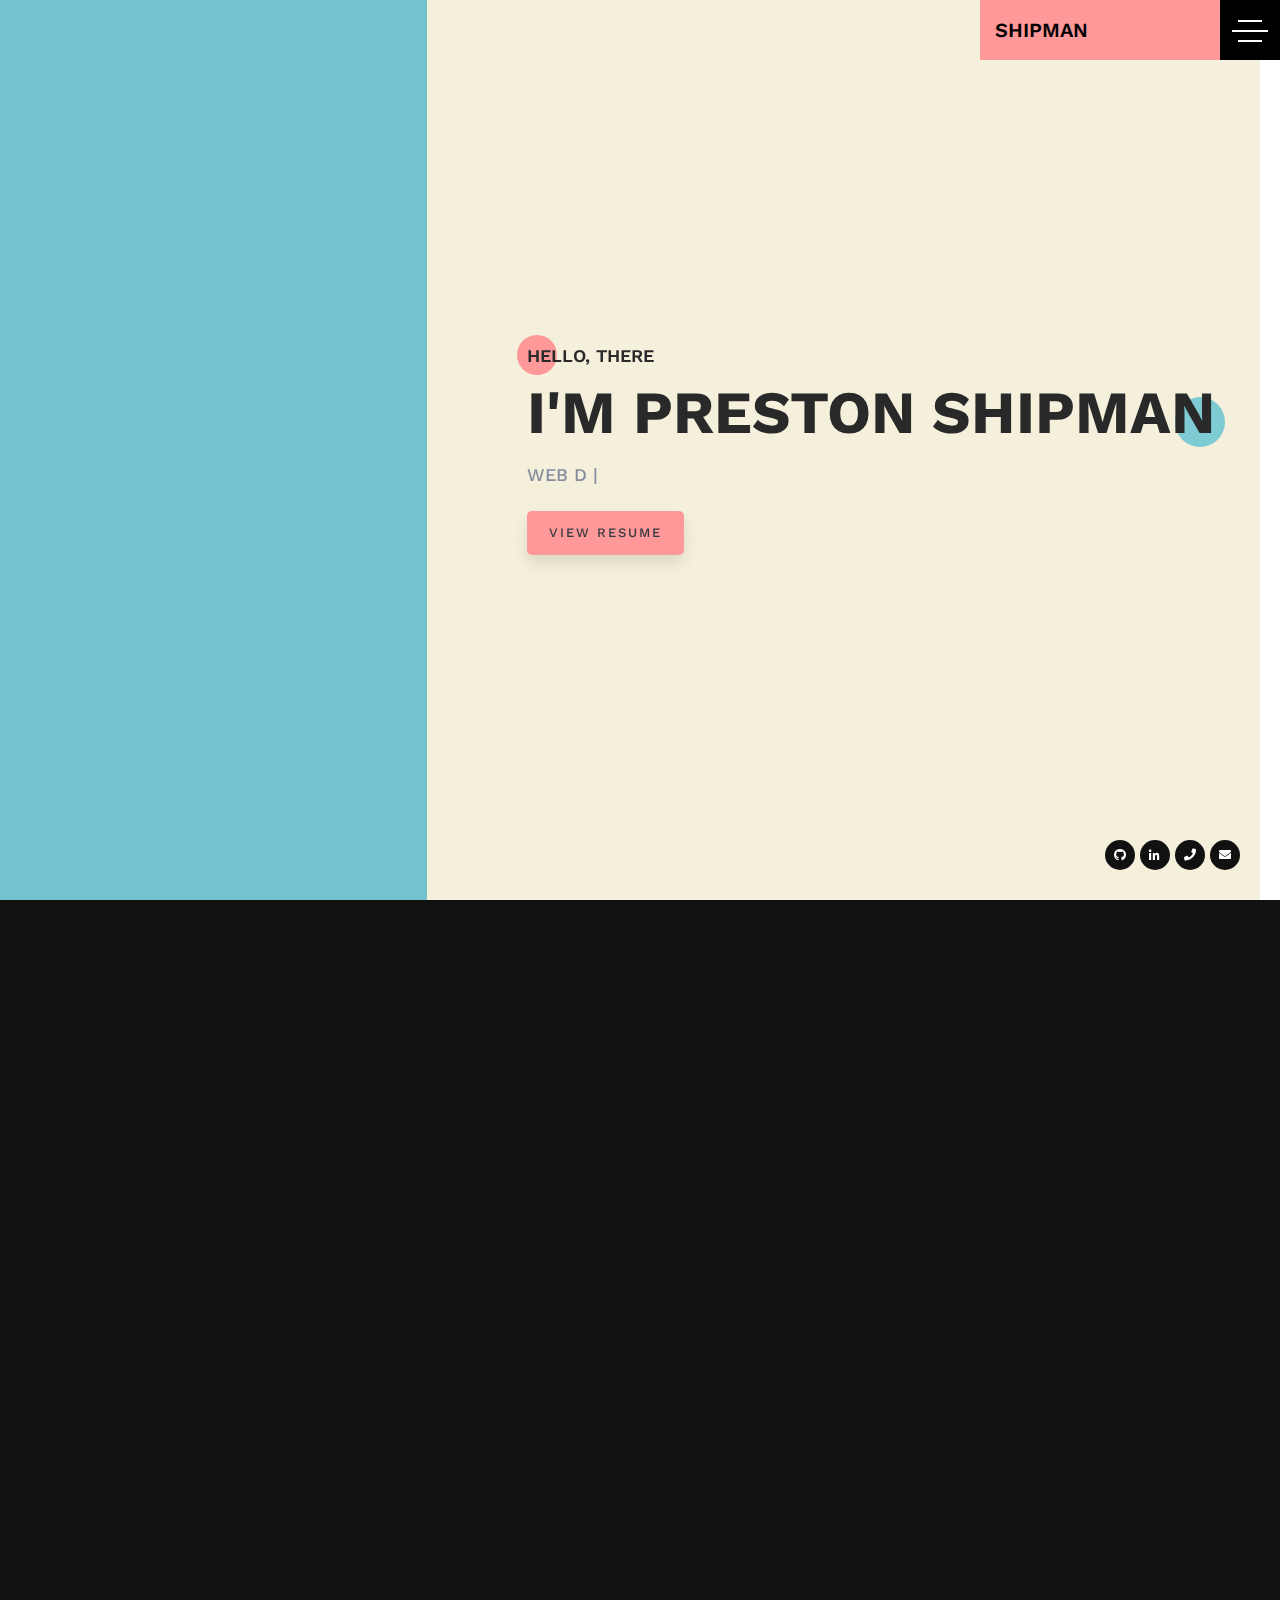
==== commit 69223ae1: "Finished portfolio page" ====
--- a/template/index.html
+++ b/template/index.html
@@ -92,8 +92,8 @@
                     </div>
                   </div>
                   <ul class="social-icons">
-                    <li><a class="github" href="#"><i class="fab fa-github"></i></a></li>
-                    <li><a class="linkedin" href="#"><i class="fab fa-linkedin-in"></i></a></li>
+                    <li><a class="github" id="github" href="#"><i class="fab fa-github"></i></a></li>
+                    <li><a class="linkedin" id="linkedin" href="#"><i class="fab fa-linkedin-in"></i></a></li>
                     <li><a class="phone" href="tel:+1-714-833-4887"><i class="fas fa-phone"></i></a></li>
                     <li><a class="email" href="mailto:pshipman2000@gmail.com"><i class="fas fa-envelope"></i></a></li>
                   </ul>
@@ -246,10 +246,10 @@
                 <div class="portfolio-section">
                   <div class="portfolio-filter m-10px-b">
                     <ul class="filter text-left text-md-center">
-                      <li class="active theme-after" data-filter="*">All</li>
+                      <!-- <li class="active theme-after" data-filter="*">All</li>
                       <li class="theme-after" data-filter=".photoshop">Photoshop</li>
                       <li class="theme-after" data-filter=".website">Website</li>
-                      <li class="theme-after" data-filter=".apps">Apps</li>
+                      <li class="theme-after" data-filter=".apps">Apps</li> -->
                     </ul>
                   </div> <!-- Portfolio Filter -->
 
@@ -259,24 +259,20 @@
                         <div class="portfolio-col portfolio-hover-01">
                           <div class="portfolio-img">
                             <a href="#">
-                              <img src="static/img/450x450.jpg" title="" alt="">
+                              <img src="static/img/memory-match-example.PNG" title="" alt="">
                             </a>
                             <div class="hover">
                                 <div class="action-btn">
-                                  <a href="http://www.youtube.com/watch?v=0O2aH4XLbto" class="popup-video theme-color"><i class="fa fa-play"></i></a>
-                                  <a class="lightbox-gallery theme-color" href="static/img/portfolio-1.jpg" title="Lightbox gallery image title...">
+                                  <a class="lightbox-gallery theme-color" href="static/img/memory-match-example.PNG" title="Lightbox gallery image title...">
                                     <i class="fas fa-expand"></i>
-                                  </a>
-                                  <a href="#" class="theme-color">
-                                    <i class="fa fa-link"></i>
                                   </a>
                                 </div> <!-- Video Btn -->
                             </div> <!-- Hover -->
                           </div>
 
                           <div class="portfolio-info">
-                            <h5>Portpolio Template</h5>
-                            <span>Resent Work</span>
+                            <h5>Basketball Memory Match</h5>
+                            <span>A card matching game</span>
                           </div>
                         </div> <!-- Portfolio -->
                       </li> <!-- col -->
@@ -285,131 +281,24 @@
                         <div class="portfolio-col portfolio-hover-01">
                           <div class="portfolio-img">
                             <a href="#">
-                              <img src="static/img/450x450.jpg" title="" alt="">
+                              <img src="static/img/wicked-sales-example.PNG" title="" alt="">
                             </a>
                             <div class="hover">
                                 <div class="action-btn">
-                                  <a href="http://www.youtube.com/watch?v=0O2aH4XLbto" class="popup-video theme-color"><i class="fa fa-play"></i></a>
-                                  <a class="lightbox-gallery theme-color" href="static/img/portfolio-2.jpg" title="Lightbox gallery image title...">
+                                  <a class="lightbox-gallery theme-color" href="static/img/wicked-sales-example.PNG" title="Lightbox gallery image title...">
                                     <i class="fas fa-expand"></i>
-                                  </a>
-                                  <a href="#" class="theme-color">
-                                    <i class="fa fa-link"></i>
                                   </a>
                                 </div> <!-- Video Btn -->
                             </div> <!-- Hover -->
                           </div>
 
                           <div class="portfolio-info">
-                            <h5>Portpolio Template</h5>
-                            <span>Resent Work</span>
+                            <h5>Wicked Sales</h5>
+                            <span>A full stack E-Commerce app</span>
                           </div>
                         </div> <!-- Portfolio -->
                       </li> <!-- col -->
 
-                      <li class="portfolio-item photoshop apps">
-                        <div class="portfolio-col portfolio-hover-01">
-                          <div class="portfolio-img">
-                            <a href="#">
-                              <img src="static/img/450x450.jpg" title="" alt="">
-                            </a>
-                            <div class="hover">
-                                <div class="action-btn">
-                                  <a href="http://www.youtube.com/watch?v=0O2aH4XLbto" class="popup-video theme-color"><i class="fa fa-play"></i></a>
-                                  <a class="lightbox-gallery theme-color" href="static/img/portfolio-3.jpg" title="Lightbox gallery image title...">
-                                    <i class="fas fa-expand"></i>
-                                  </a>
-                                  <a href="#" class="theme-color">
-                                    <i class="fa fa-link"></i>
-                                  </a>
-                                </div> <!-- Video Btn -->
-                            </div> <!-- Hover -->
-                          </div>
-
-                          <div class="portfolio-info">
-                            <h5>Portpolio Template</h5>
-                            <span>Resent Work</span>
-                          </div>
-                        </div> <!-- Portfolio -->
-                      </li> <!-- col -->
-
-                      <li class="portfolio-item photoshop website">
-                        <div class="portfolio-col portfolio-hover-01">
-                          <div class="portfolio-img">
-                            <a href="#">
-                              <img src="static/img/450x450.jpg" title="" alt="">
-                            </a>
-                            <div class="hover">
-                                <div class="action-btn">
-                                  <a href="http://www.youtube.com/watch?v=0O2aH4XLbto" class="popup-video theme-color"><i class="fa fa-play"></i></a>
-                                  <a class="lightbox-gallery theme-color" href="static/img/portfolio-4.jpg" title="Lightbox gallery image title...">
-                                    <i class="fas fa-expand"></i>
-                                  </a>
-                                  <a href="#" class="theme-color">
-                                    <i class="fa fa-link"></i>
-                                  </a>
-                                </div> <!-- Video Btn -->
-                            </div> <!-- Hover -->
-                          </div>
-
-                          <div class="portfolio-info">
-                            <h5>Portpolio Template</h5>
-                            <span>Resent Work</span>
-                          </div>
-                        </div> <!-- Portfolio -->
-                      </li> <!-- col -->
-
-                      <li class="portfolio-item photoshop apps">
-                        <div class="portfolio-col portfolio-hover-01">
-                          <div class="portfolio-img">
-                            <a href="#">
-                              <img src="static/img/450x450.jpg" title="" alt="">
-                            </a>
-                            <div class="hover">
-                                <div class="action-btn">
-                                  <a href="http://www.youtube.com/watch?v=0O2aH4XLbto" class="popup-video theme-color"><i class="fa fa-play"></i></a>
-                                  <a class="lightbox-gallery theme-color" href="static/img/portfolio-5.jpg" title="Lightbox gallery image title...">
-                                    <i class="fas fa-expand"></i>
-                                  </a>
-                                  <a href="#" class="theme-color">
-                                    <i class="fa fa-link"></i>
-                                  </a>
-                                </div> <!-- Video Btn -->
-                            </div> <!-- Hover -->
-                          </div>
-
-                          <div class="portfolio-info">
-                            <h5>Portpolio Template</h5>
-                            <span>Resent Work</span>
-                          </div>
-                        </div> <!-- Portfolio -->
-                      </li> <!-- col -->
-
-                      <li class="portfolio-item app website">
-                        <div class="portfolio-col portfolio-hover-01">
-                          <div class="portfolio-img">
-                            <a href="#">
-                              <img src="static/img/450x450.jpg" title="" alt="">
-                            </a>
-                            <div class="hover">
-                                <div class="action-btn">
-                                  <a href="http://www.youtube.com/watch?v=0O2aH4XLbto" class="popup-video theme-color"><i class="fa fa-play"></i></a>
-                                  <a class="lightbox-gallery theme-color" href="static/img/portfolio-6.jpg" title="Lightbox gallery image title...">
-                                    <i class="fas fa-expand"></i>
-                                  </a>
-                                  <a href="#" class="theme-color">
-                                    <i class="fa fa-link"></i>
-                                  </a>
-                                </div> <!-- Video Btn -->
-                            </div> <!-- Hover -->
-                          </div>
-
-                          <div class="portfolio-info">
-                            <h5>Portpolio Template</h5>
-                            <span>Resent Work</span>
-                          </div>
-                        </div> <!-- Portfolio -->
-                      </li> <!-- col -->
 
 
                     </ul> <!-- row -->
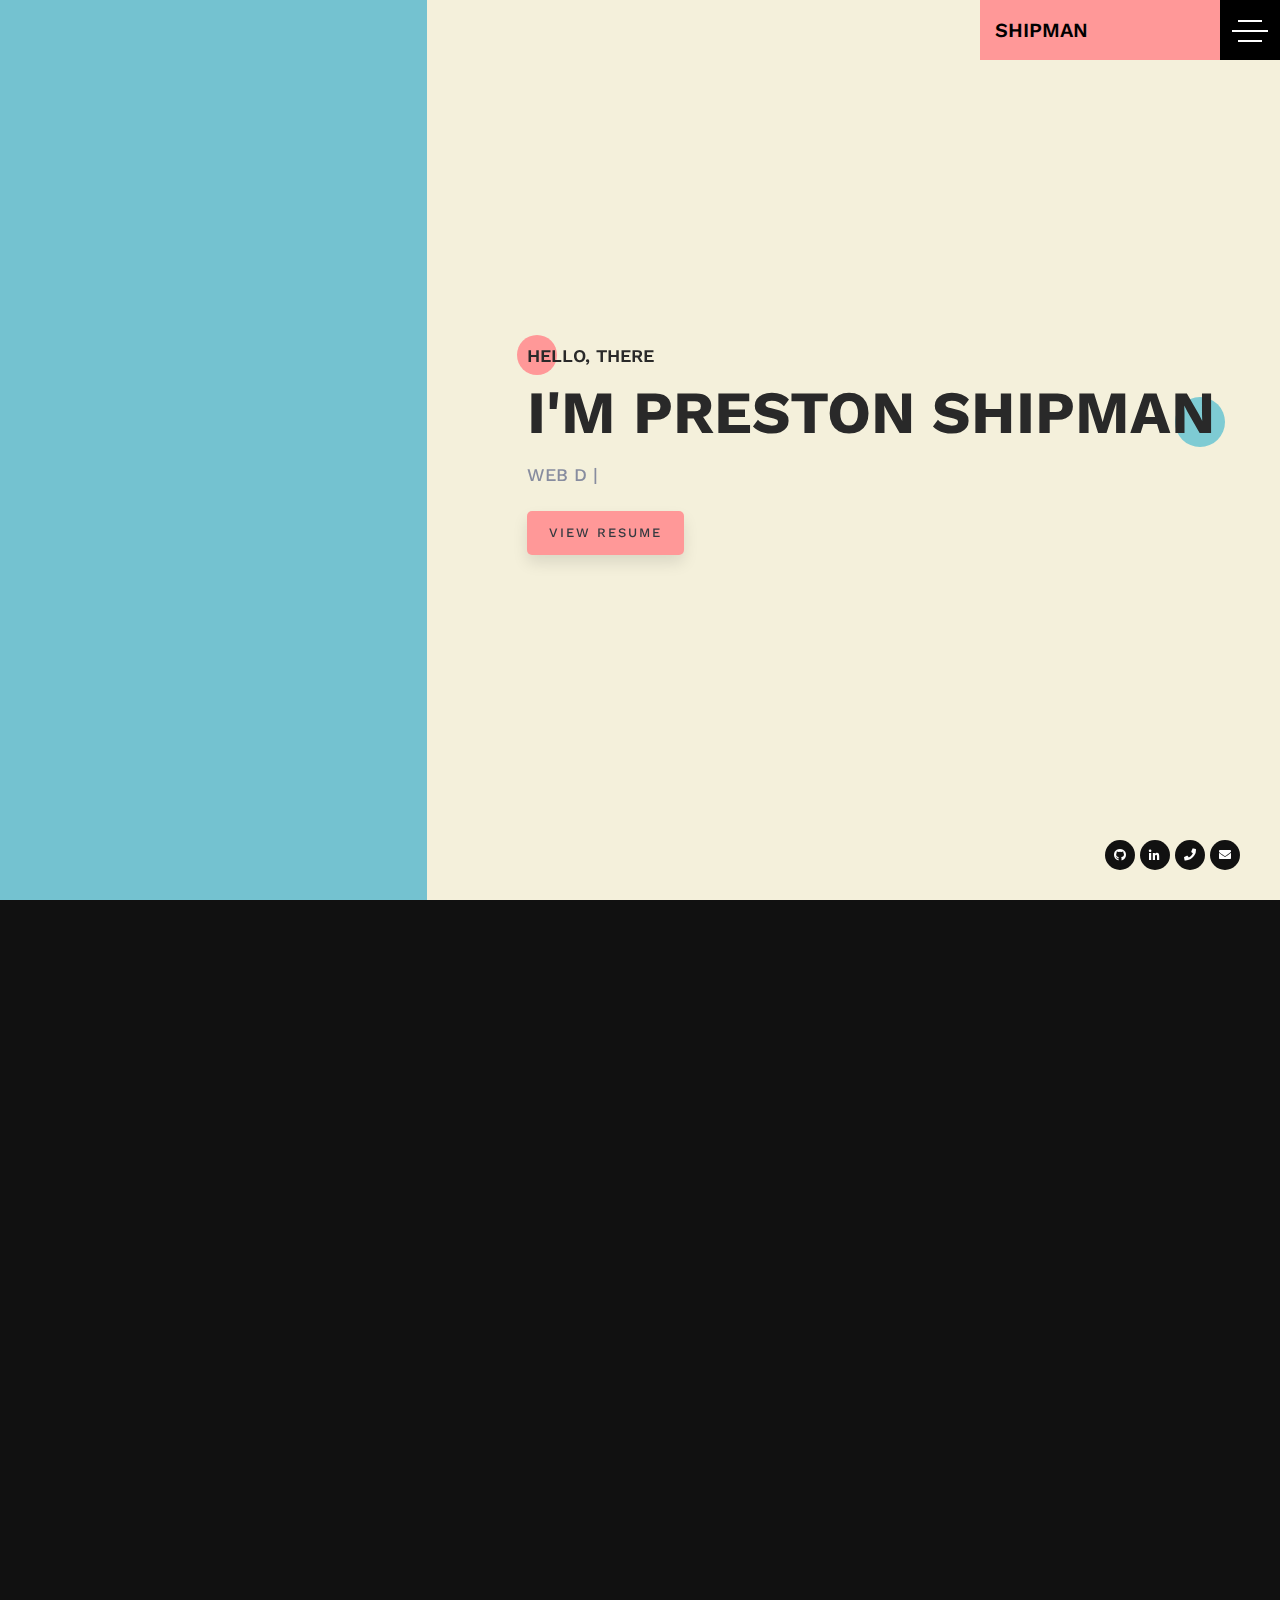
==== commit cdd31b8c: "Work in progress" ====
--- a/template/index.html
+++ b/template/index.html
@@ -259,11 +259,11 @@
                         <div class="portfolio-col portfolio-hover-01">
                           <div class="portfolio-img">
                             <a href="#">
-                              <img src="static/img/memory-match-example.PNG" title="" alt="">
+                              <img src="static/img/shadow-realmer-example-landscape.png" title="" alt="">
                             </a>
                             <div class="hover">
                                 <div class="action-btn">
-                                  <a class="lightbox-gallery theme-color" href="static/img/memory-match-example.PNG" title="Lightbox gallery image title...">
+                                  <a class="lightbox-gallery theme-color" href="static/img/shadow-realmer-example.png" title="Lightbox gallery image title...">
                                     <i class="fas fa-expand"></i>
                                   </a>
                                 </div> <!-- Video Btn -->
@@ -271,8 +271,11 @@
                           </div>
 
                           <div class="portfolio-info">
-                            <h5>Basketball Memory Match</h5>
-                            <span>A card matching game</span>
+                            <h5>Shadow Realmer</h5>
+                            <span>A full stack app for people who like to play card games such as magic and Yu-gi-oh.
+                            Users can make an account, find local events or hangouts, and local card stores.
+                            Built using react.js, Node.js, and PostgreSQL.
+                            </span>
                           </div>
                         </div> <!-- Portfolio -->
                       </li> <!-- col -->
@@ -281,11 +284,11 @@
                         <div class="portfolio-col portfolio-hover-01">
                           <div class="portfolio-img">
                             <a href="#">
-                              <img src="static/img/wicked-sales-example.PNG" title="" alt="">
+                              <img src="static/img/audio-shoppe-example.png" title="" alt="">
                             </a>
                             <div class="hover">
                                 <div class="action-btn">
-                                  <a class="lightbox-gallery theme-color" href="static/img/wicked-sales-example.PNG" title="Lightbox gallery image title...">
+                                  <a class="lightbox-gallery theme-color" href="static/img/audio-shoppe-example.png" title="Lightbox gallery image title...">
                                     <i class="fas fa-expand"></i>
                                   </a>
                                 </div> <!-- Video Btn -->
@@ -293,8 +296,8 @@
                           </div>
 
                           <div class="portfolio-info">
-                            <h5>Wicked Sales</h5>
-                            <span>A full stack E-Commerce app</span>
+                            <h5>Audio Shoppe</h5>
+                            <span>A full stack E-Commerce app for people who like speakers. Browse speakers, view details, add to your cart, and checkout. Built using react.js, Node.js, Bootstrap, and PostgreSQL.</span>
                           </div>
                         </div> <!-- Portfolio -->
                       </li> <!-- col -->
--- a/template/static/css/styles.css
+++ b/template/static/css/styles.css
@@ -163,7 +163,7 @@
     top: 0;
     bottom: 0;
     width: 20px;
-    background: #fff;
+    background: #F4F0DB;
     right: 0px;
     z-index: 1;
     position: fixed;
@@ -757,7 +757,7 @@
 -----------------------------------------*/
 
 #portfolio {
-  background-color: #74C2D0;
+  background-color: #F4F0DB;
 }
 
 .portfolio-filter ul {
@@ -812,9 +812,9 @@
 
 .portfolio-col {
   padding: 10px;
-  background: #F4F0DB;
-  border: 1px solid #ddd;
-  border-bottom: 4px solid #ddd;
+  background: #74C2D0;
+  border: 1px solid #74C2D0;
+  border-bottom: 4px solid #74C2D0;
 }
 
 .portfolio-col .portfolio-img {
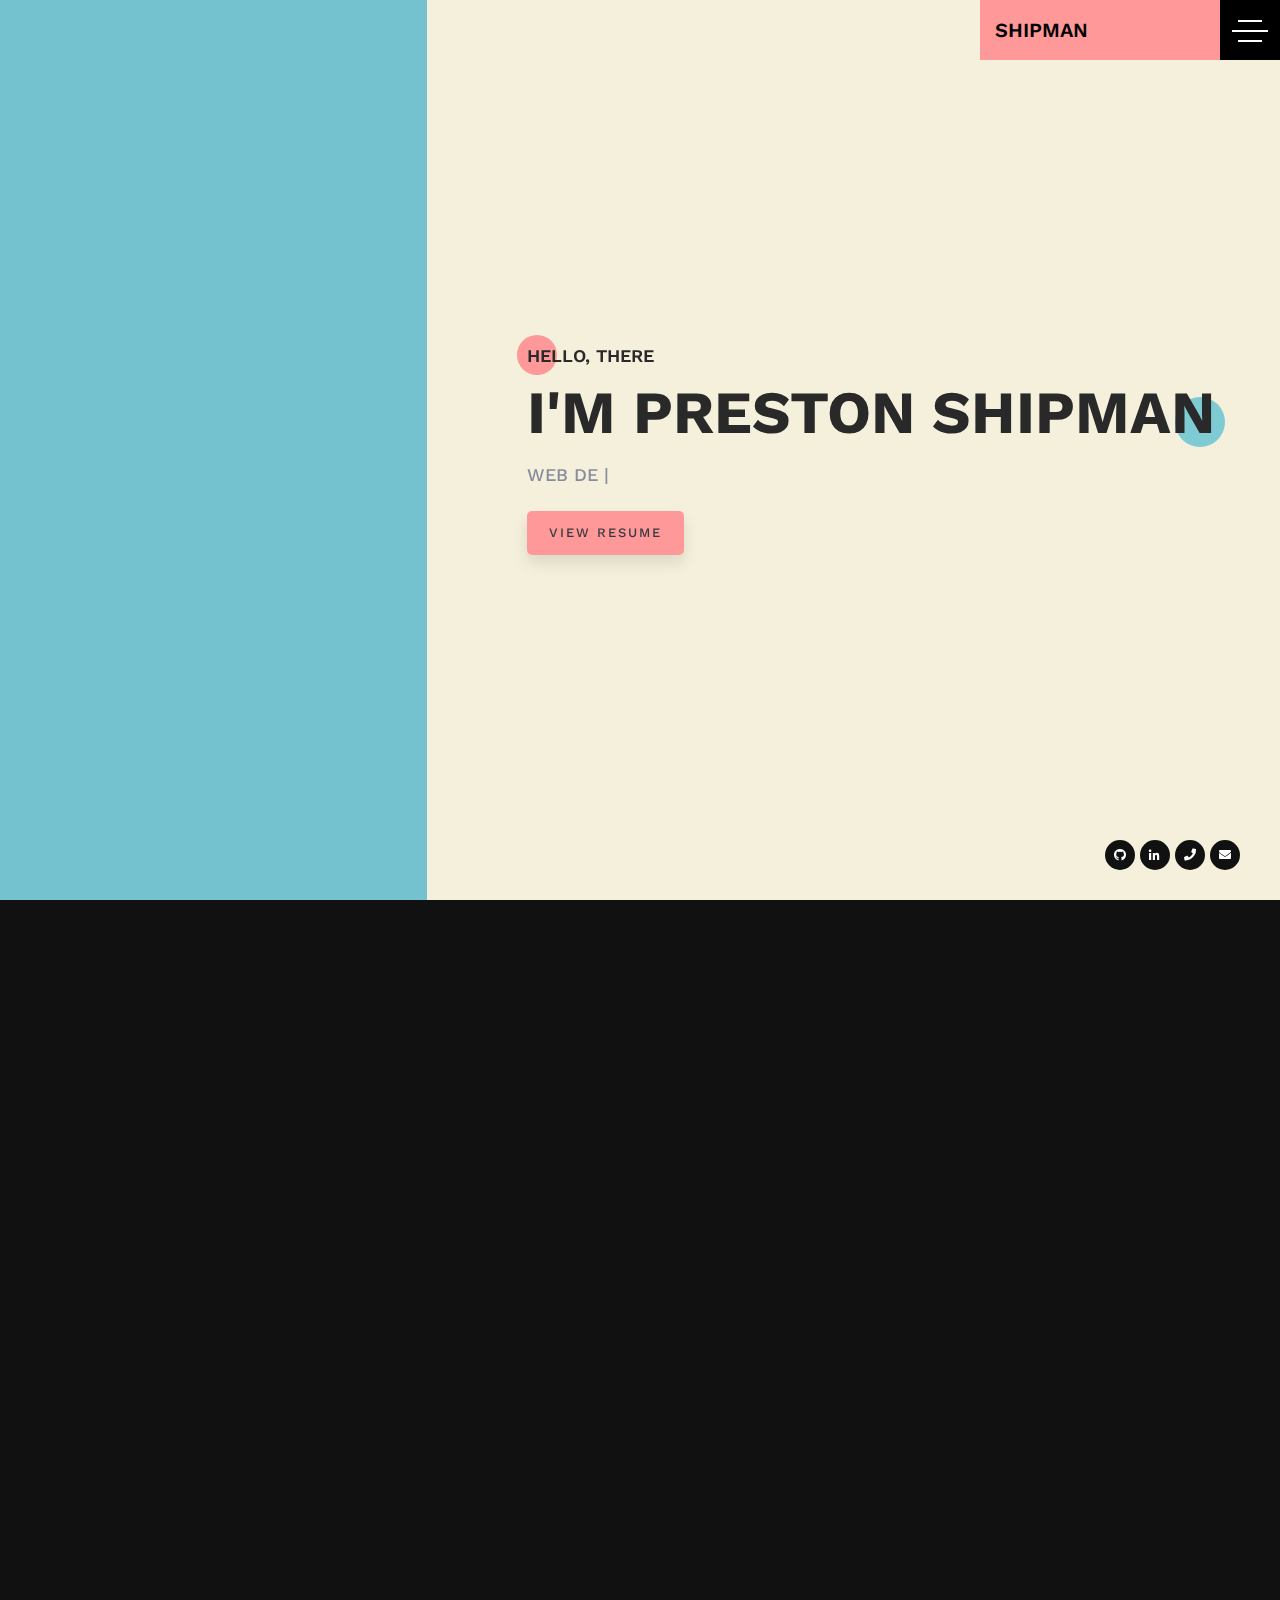
==== commit 7ee42d74: "Added links and grammer" ====
--- a/template/index.html
+++ b/template/index.html
@@ -146,13 +146,16 @@
                   <div class="col-md-8 md-m-30px-t">
                     <div class="about-text">
                       <h3 class="dark-color">I'm Preston Shipman</h3>
-                      <p class="m-0px about-sub-text">Hey there my name is Preston Shipman an aspiring software developer. I'm originally from Menifee California but the Summer of 2014 I moved to Yorba Linda in Orange County.
-
-It was at this time I attended Yorba Linda high school and took a Mobile App Development class where we were taught Jquery Mobile, JavaScript, CSS, and HTML. This was my gateway into software development and ever since then I knew I wanted to be a developer
-
-After high school I worked numerous jobs and while I enjoyed my time there I knew I had to keep my focus on software. This led me to finding freeCodeCamp which helped me get back into programming after a hiatus. I finished the Web Development section of freeCodeCamp but when the more advanced topics came I knew I needed to get help and jump all in.
-
-This led me to attending LearningFuze. LearningFuze Code Bootcamp allowed me to learn so much more than I could on my own thanks to the teachers there who could explain technologies to me in a way I could understand. They taught me many languages such as JavaScript, Jquery, React, and Node.JS. Now with many new skills under my belt I am ready to be a Junior Developer! </p>
+                      <p class="m-0px about-sub-text">Hey there! My name is Preston Shipman and I’m an aspiring software developer. I'm originally from Murrieta, California,
+                      but I moved to Yorba Linda in Orange County in the summer of 2014. Here I attended Yorba Linda High School, where I took
+                      a class on mobile app development and learned Jquery Mobile, JavaScript, CSS, and HTML. This was my gateway into
+                      software development, and ever since then I’ve known I want to be a developer. I worked various jobs after high school,
+                      and while I enjoyed my time in them I knew I had to keep my focus on software. This led me to finding freeCodeCamp,
+                      which helped me get back into programming after my hiatus. I finished the Web Development section of freeCodeCamp, but
+                      when the more advanced topics came I knew I needed to get help and jump all in. This led me to attending LearningFuze.
+                      LearningFuze Code Bootcamp allowed me to learn so much more than I could have on my own, thanks to the teachers there
+                      who could explain technologies to me in a way I could understand. They taught me many languages such as JavaScript,
+                      Jquery, React, and Node.JS. Now with many new skills under my belt I am ready to be a Junior Developer!</p>
                     </div> <!-- about-text -->
 
                     <div class="row m-30px-t">
@@ -266,6 +269,12 @@
                                   <a class="lightbox-gallery theme-color" href="static/img/shadow-realmer-example.png" title="Lightbox gallery image title...">
                                     <i class="fas fa-expand"></i>
                                   </a>
+                                  <a href="https://shadowrealmer.com/" target="_blank" class="theme-color">
+                                    <i class="fa fa-link"></i>
+                                  </a>
+                                  <a href="https://github.com/AndrewLo42/shadow-realmer" target="_blank" class="theme-color">
+                                    <i class="fab fa-github"></i>
+                                  </a>
                                 </div> <!-- Video Btn -->
                             </div> <!-- Hover -->
                           </div>
@@ -291,6 +300,12 @@
                                   <a class="lightbox-gallery theme-color" href="static/img/audio-shoppe-example.png" title="Lightbox gallery image title...">
                                     <i class="fas fa-expand"></i>
                                   </a>
+                                  <a href="https://audio-shoppe.prestonshipman.com/" target="_blank" class="theme-color">
+                                    <i class="fa fa-link"></i>
+                                  </a>
+                                  <a href="https://github.com/Preston-Shipman/audio-shoppe" target="_blank" class="theme-color">
+                                    <i class="fab fa-github"></i>
+                                  </a>
                                 </div> <!-- Video Btn -->
                             </div> <!-- Hover -->
                           </div>
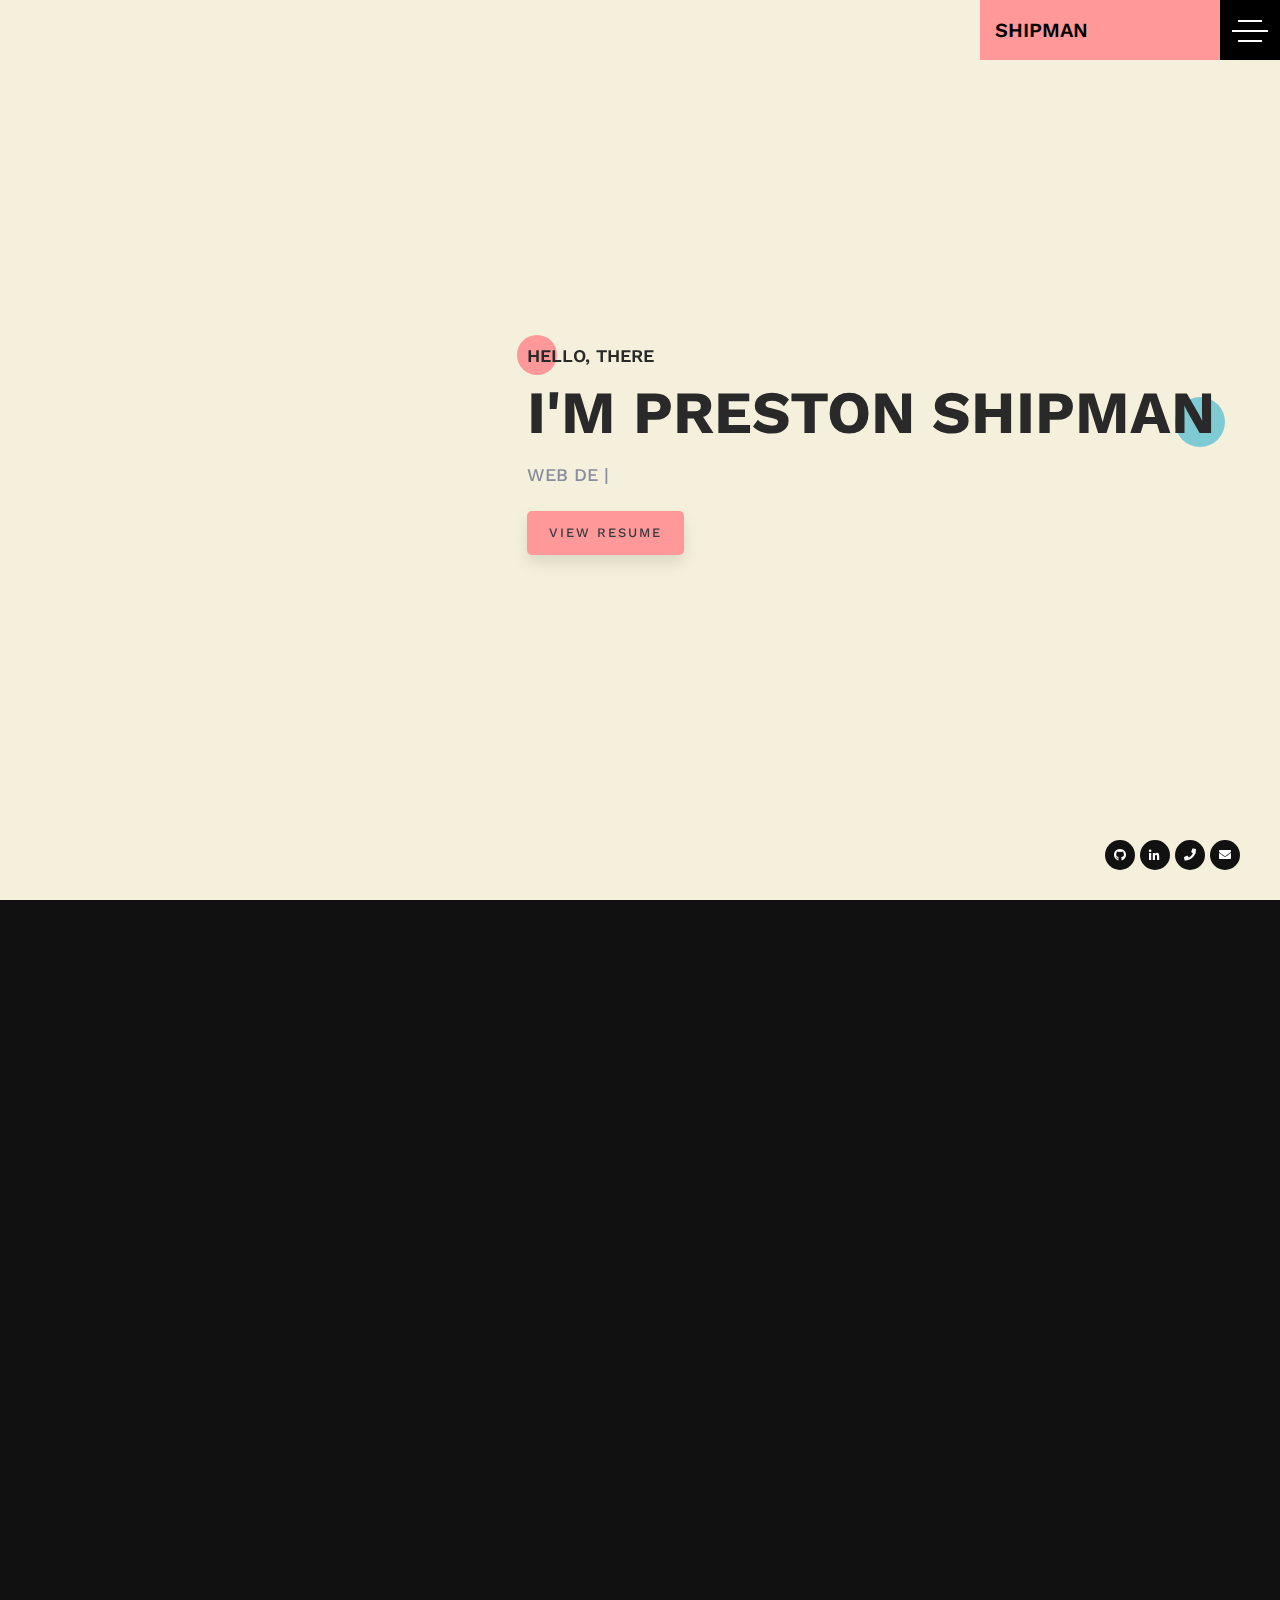
==== commit 81ebc5c4: "Cleaned up code" ====
--- a/template/index.html
+++ b/template/index.html
@@ -15,62 +15,31 @@
   Copyright (c) 2018 - PxDraft
   ========================================================================
   -->
-  <!-- Page Title -->
+
   <title>Preston Shipman - Personal Portfolio</title>
-  <!-- / -->
-
-  <!---Font Icon-->
   <link href="static/plugin/font-awesome/css/fontawesome-all.min.css" rel="stylesheet">
   <link href="static/plugin/themify-icons/themify-icons.css" rel="stylesheet">
-  <!-- / -->
-
-  <!-- Plugin CSS -->
   <link href="static/plugin/bootstrap/css/bootstrap.min.css" rel="stylesheet">
-  <link href="static/plugin/owl-carousel/css/owl.carousel.min.css" rel="stylesheet">
   <link href="static/plugin/magnific/magnific-popup.css" rel="stylesheet">
   <link href="static/plugin/nav/css/component.css" rel="stylesheet" />
-  <!-- / -->
-
-  <!-- Theme Style -->
-
   <link href="static/css/styles.css" rel="stylesheet">
   <link href="static/css/color/default.css" rel="stylesheet">
-
   <script src="static/plugin/nav/js/modernizr-custom.js"></script>
-  <!-- / -->
-
-  <!-- Favicon -->
   <link rel="icon" href="favicon.ico" />
-  <!-- / -->
-
-
 </head>
 
-<!-- Body Start -->
 <body class="dark-body">
-  <!-- Loading -->
   <div id="loading">
     <div class="load-circle"><span class="one"></span></div>
   </div>
-  <!-- / -->
-
-
-
-  <!-- navigation -->
+
   <nav class="pages-nav">
     <div class="pages-nav__item"><a class="link link--page" href="#home">Home</a></div>
     <div class="pages-nav__item"><a class="link link--page" href="#about">About Me</a></div>
     <div class="pages-nav__item"><a class="link link--page" href="#portfolio">Portfolio</a></div>
   </nav>
-  <!-- /navigation-->
 
   <div class="pages-stack">
-
-    <!--
-    ====================
-    Home Banner
-    ====================
-    -->
     <div class="page home-banner white-bg" id="home">
       <div class="container-fluid p-0">
         <div class="row no-gutters full-screen">
@@ -104,12 +73,6 @@
         </div>
       </div>
     </div>
-
-    <!--
-    ====================
-    About Us
-    ====================
-    -->
     <div class="page about-section" id="about">
       <div class="container-fluid p-0">
         <div class="row no-gutters">
@@ -121,24 +84,12 @@
           <div class="col-lg-9 col-xl-8">
             <div class="page-scroll">
               <div class="page-content">
-
-                <!--
-                ==========================
-                  Page Titel
-                ==========================
-                -->
                 <div class="section-titel">
                   <h6 class="theme-after dark-color">WHO I AM</h6>
                   <div class="st-title">
                     <h2 class="theme-after dark-color">ABOUT</h2>
                   </div>
                 </div>
-
-                <!--
-                ==========================
-                  About Us
-                ==========================
-                -->
                 <div class="row">
                   <div class="col-md-4">
                     <img src="static/img/preston-headshot.PNG" title="" alt="">
@@ -156,8 +107,7 @@
                       LearningFuze Code Bootcamp allowed me to learn so much more than I could have on my own, thanks to the teachers there
                       who could explain technologies to me in a way I could understand. They taught me many languages such as JavaScript,
                       Jquery, React, and Node.JS. Now with many new skills under my belt I am ready to be a Junior Developer!</p>
-                    </div> <!-- about-text -->
-
+                    </div>
                     <div class="row m-30px-t">
                       <div class="col-md-6 col-sm-6 m-30px-b">
                         <div class="feature-box">
@@ -167,8 +117,7 @@
                             <p class="about-sub-text">Proficient in technologies such as React.js, JavaScript, ES5, ES6, HTML5, CSS3, jQuery, API, OOP, Procedural Programming, Node.js, PostgresSQL, and Express.</p>
                           </div>
                         </div>
-                      </div> <!-- col -->
-
+                      </div>
                       <div class="col-md-6 col-sm-6 m-30px-b">
                         <div class="feature-box">
                           <i class="icon dark-color theme-after ti-image"></i>
@@ -177,8 +126,7 @@
                             <p class="about-sub-text">Experienced in Photoshop and Figma</p>
                           </div>
                         </div>
-                      </div> <!-- col -->
-
+                      </div>
                       <div class="col-md-6 col-sm-6 m-30px-b">
                         <div class="feature-box">
                           <i class="icon dark-color theme-after ti-brush-alt"></i>
@@ -187,8 +135,7 @@
                             <p class="about-sub-text">Proficient in Bootstrap and Materialize CSS frameworks</p>
                           </div>
                         </div>
-                      </div> <!-- col -->
-
+                      </div>
                       <div class="col-md-6 col-sm-6 m-30px-b">
                         <div class="feature-box">
                           <i class="icon dark-color theme-after ti-mobile"></i>
@@ -197,26 +144,19 @@
                             <p class="about-sub-text">I build responsive mobile friendly websites. Have also built and deployed mobile apps for IOS and Android via PhoneGap</p>
                           </div>
                         </div>
-                      </div> <!-- col -->
-                    </div> <!-- row -->
-
+                      </div>
+                    </div>
                     <div class="btn-bar">
                       <a href="#" class="btn btn-theme" id="resumeButton2" >View Resume</a>
                     </div>
-
-                  </div>
-                </div> <!-- row -->
-              </div> <!-- page-content -->
-            </div> <!-- page-scroll  -->
-          </div>
-        </div> <!-- row -->
+                  </div>
+                </div>
+              </div>
+            </div>
+          </div>
+        </div>
       </div>
     </div>
-    <!--
-    ====================
-    Portfolio
-    ====================
-    -->
     <div class="page" id="portfolio">
       <div class="container-fluid p-0">
         <div class="row no-gutters">
@@ -228,34 +168,13 @@
           <div class="col-lg-9 col-xl-8">
             <div class="page-scroll">
               <div class="page-content">
-
-                <!--
-                ==========================
-                  Page Titel
-                ==========================
-                -->
                 <div class="section-titel">
                   <h6 class="theme-after dark-color">Latest Work</h6>
                   <div class="st-title">
                     <h2 class="theme-after dark-color">My Projects</h2>
                   </div>
                 </div>
-
-                <!--
-                ==========================
-                  Portfolio
-                ==========================
-                -->
                 <div class="portfolio-section">
-                  <div class="portfolio-filter m-10px-b">
-                    <ul class="filter text-left text-md-center">
-                      <!-- <li class="active theme-after" data-filter="*">All</li>
-                      <li class="theme-after" data-filter=".photoshop">Photoshop</li>
-                      <li class="theme-after" data-filter=".website">Website</li>
-                      <li class="theme-after" data-filter=".apps">Apps</li> -->
-                    </ul>
-                  </div> <!-- Portfolio Filter -->
-
                   <div class="portfolio-content">
                     <ul class="portfolio-cols portfolio-cols-3">
                       <li class="portfolio-item website">
@@ -266,7 +185,7 @@
                             </a>
                             <div class="hover">
                                 <div class="action-btn">
-                                  <a class="lightbox-gallery theme-color" href="static/img/shadow-realmer-example.png" title="Lightbox gallery image title...">
+                                  <a class="lightbox-gallery theme-color" href="static/img/shadow-realmer-example.png" title="Shadow Realmer Mobile Example">
                                     <i class="fas fa-expand"></i>
                                   </a>
                                   <a href="https://shadowrealmer.com/" target="_blank" class="theme-color">
@@ -275,10 +194,9 @@
                                   <a href="https://github.com/AndrewLo42/shadow-realmer" target="_blank" class="theme-color">
                                     <i class="fab fa-github"></i>
                                   </a>
-                                </div> <!-- Video Btn -->
-                            </div> <!-- Hover -->
-                          </div>
-
+                                </div>
+                            </div>
+                          </div>
                           <div class="portfolio-info">
                             <h5>Shadow Realmer</h5>
                             <span>A full stack app for people who like to play card games such as magic and Yu-gi-oh.
@@ -286,9 +204,8 @@
                             Built using react.js, Node.js, and PostgreSQL.
                             </span>
                           </div>
-                        </div> <!-- Portfolio -->
-                      </li> <!-- col -->
-
+                        </div>
+                      </li>
                       <li class="portfolio-item apps">
                         <div class="portfolio-col portfolio-hover-01">
                           <div class="portfolio-img">
@@ -297,7 +214,7 @@
                             </a>
                             <div class="hover">
                                 <div class="action-btn">
-                                  <a class="lightbox-gallery theme-color" href="static/img/audio-shoppe-example.png" title="Lightbox gallery image title...">
+                                  <a class="lightbox-gallery theme-color" href="static/img/audio-shoppe-example.png" title="Audio Shoppe Desktop Example">
                                     <i class="fas fa-expand"></i>
                                   </a>
                                   <a href="https://audio-shoppe.prestonshipman.com/" target="_blank" class="theme-color">
@@ -306,61 +223,39 @@
                                   <a href="https://github.com/Preston-Shipman/audio-shoppe" target="_blank" class="theme-color">
                                     <i class="fab fa-github"></i>
                                   </a>
-                                </div> <!-- Video Btn -->
-                            </div> <!-- Hover -->
-                          </div>
-
+                                </div>
+                            </div>
+                          </div>
                           <div class="portfolio-info">
                             <h5>Audio Shoppe</h5>
                             <span>A full stack E-Commerce app for people who like speakers. Browse speakers, view details, add to your cart, and checkout. Built using react.js, Node.js, Bootstrap, and PostgreSQL.</span>
                           </div>
-                        </div> <!-- Portfolio -->
-                      </li> <!-- col -->
-
-
-
-                    </ul> <!-- row -->
-                  </div> <!-- portfolio content -->
-                </div>
-              </div> <!-- page-content -->
-            </div> <!-- page-scroll  -->
-          </div>
-        </div> <!-- row -->
+                        </div>
+                      </li>
+                    </ul>
+                  </div>
+                </div>
+              </div>
+            </div>
+          </div>
+        </div>
       </div>
     </div>
                 </div>
-  <!--
-    ====================
-    Header
-    ====================
-  -->
   <header class="header theme-bg">
     <div class="logo">SHIPMAN</div>
     <div class="menu-toggle">
         <button class="menu-button"><span>Menu</span></button>
     </div>
   </header>
-
-  <!-- jQuery -->
   <script src="static/js/jquery-3.3.1.slim.min.js"></script>
-
-  <!-- Plugins -->
   <script src="static/plugin/bootstrap/js/popper.min.js"></script>
   <script src="static/plugin/bootstrap/js/bootstrap.min.js"></script>
-  <script src="static/plugin/owl-carousel/js/owl.carousel.min.js"></script>
   <script src="static/plugin/typeit-master/typeit.min.js"></script>
   <script src="static/plugin/isotope/isotope.pkgd.min.js"></script>
   <script src="static/plugin/magnific/jquery.magnific-popup.min.js"></script>
-
   <script src="static/plugin/nav/js/classie.js"></script>
   <script src="static/plugin/nav/js/main.js"></script>
-
-
-
-  <!-- custom -->
   <script src="static/js/custom.js"></script>
-
 </body>
-<!-- Body End -->
-
 </html>
--- a/template/static/css/styles.css
+++ b/template/static/css/styles.css
@@ -153,23 +153,6 @@
   Scroll Auto
 -----------------------------------*/
 
-@media(min-width: 992px) {
-  .page-scroll {
-    overflow-y: scroll;
-    height: 100vh;
-  }
-  .page-scroll:after {
-    content: "";
-    top: 0;
-    bottom: 0;
-    width: 20px;
-    background: #F4F0DB;
-    right: 0px;
-    z-index: 1;
-    position: fixed;
-  }
-}
-
 .page-content {
   padding: 50px;
   max-width: 1200px;
@@ -510,7 +493,7 @@
 -----------------------------------*/
 
 #home-photo-color {
-  background-color: #74C2D0;
+  background-color: #F4F0DB;
 }
 
 .v-center-box {
@@ -758,41 +741,6 @@
 
 #portfolio {
   background-color: #F4F0DB;
-}
-
-.portfolio-filter ul {
-  margin: 0;
-  padding: 0;
-  list-style-type: none;
-}
-
-.portfolio-filter li {
-  display: inline-block;
-  font-size: 13px;
-  color: #fff;
-  position: relative;
-  text-transform: uppercase;
-  padding: 4px 15px;
-  font-weight: 600;
-  letter-spacing: 1px;
-  margin: 2px 1px;
-  cursor: pointer;
-}
-
-.portfolio-filter li:after {
-  content: "";
-  position: absolute;
-  top: 0;
-  bottom: 0;
-  left: 0;
-  right: 0;
-  z-index: -1;
-  transform: skew(-20deg);
-  -webkit-transform: skew(-20deg);
-}
-
-.portfolio-filter li:not(.active):after {
-  background: #000;
 }
 
 .portfolio-content {
@@ -903,42 +851,12 @@
   }
 }
 
-@media (max-width: 767px) {
-  .portfolio-filter li {
-    font-size: 11px;
-    margin: 10px 2px 0;
-    padding: 5px 9px;
-  }
-  .portfolio-filter li.active:after {
-    width: 100%;
-  }
-}
-
 @media (max-width: 640px) {
   .portfolio-cols-3 .portfolio-item {
     width: 100%;
   }
 }
 
-.owl-dots {
-  text-align: center;
-}
-
-.owl-dots .owl-dot {
-  width: 15px;
-  height: 15px;
-  display: inline-block;
-  vertical-align: top;
-  border-radius: 50%;
-  background: transparent;
-  margin: 0 3px;
-  border: 2px solid #484848;
-  box-shadow: 0px 1px 27px -3px rgba(0, 0, 0, 0.2);
-}
-
-.owl-dots .owl-dot.active {
-  background: #484848;
-}
 
 /*==============================
   Margins
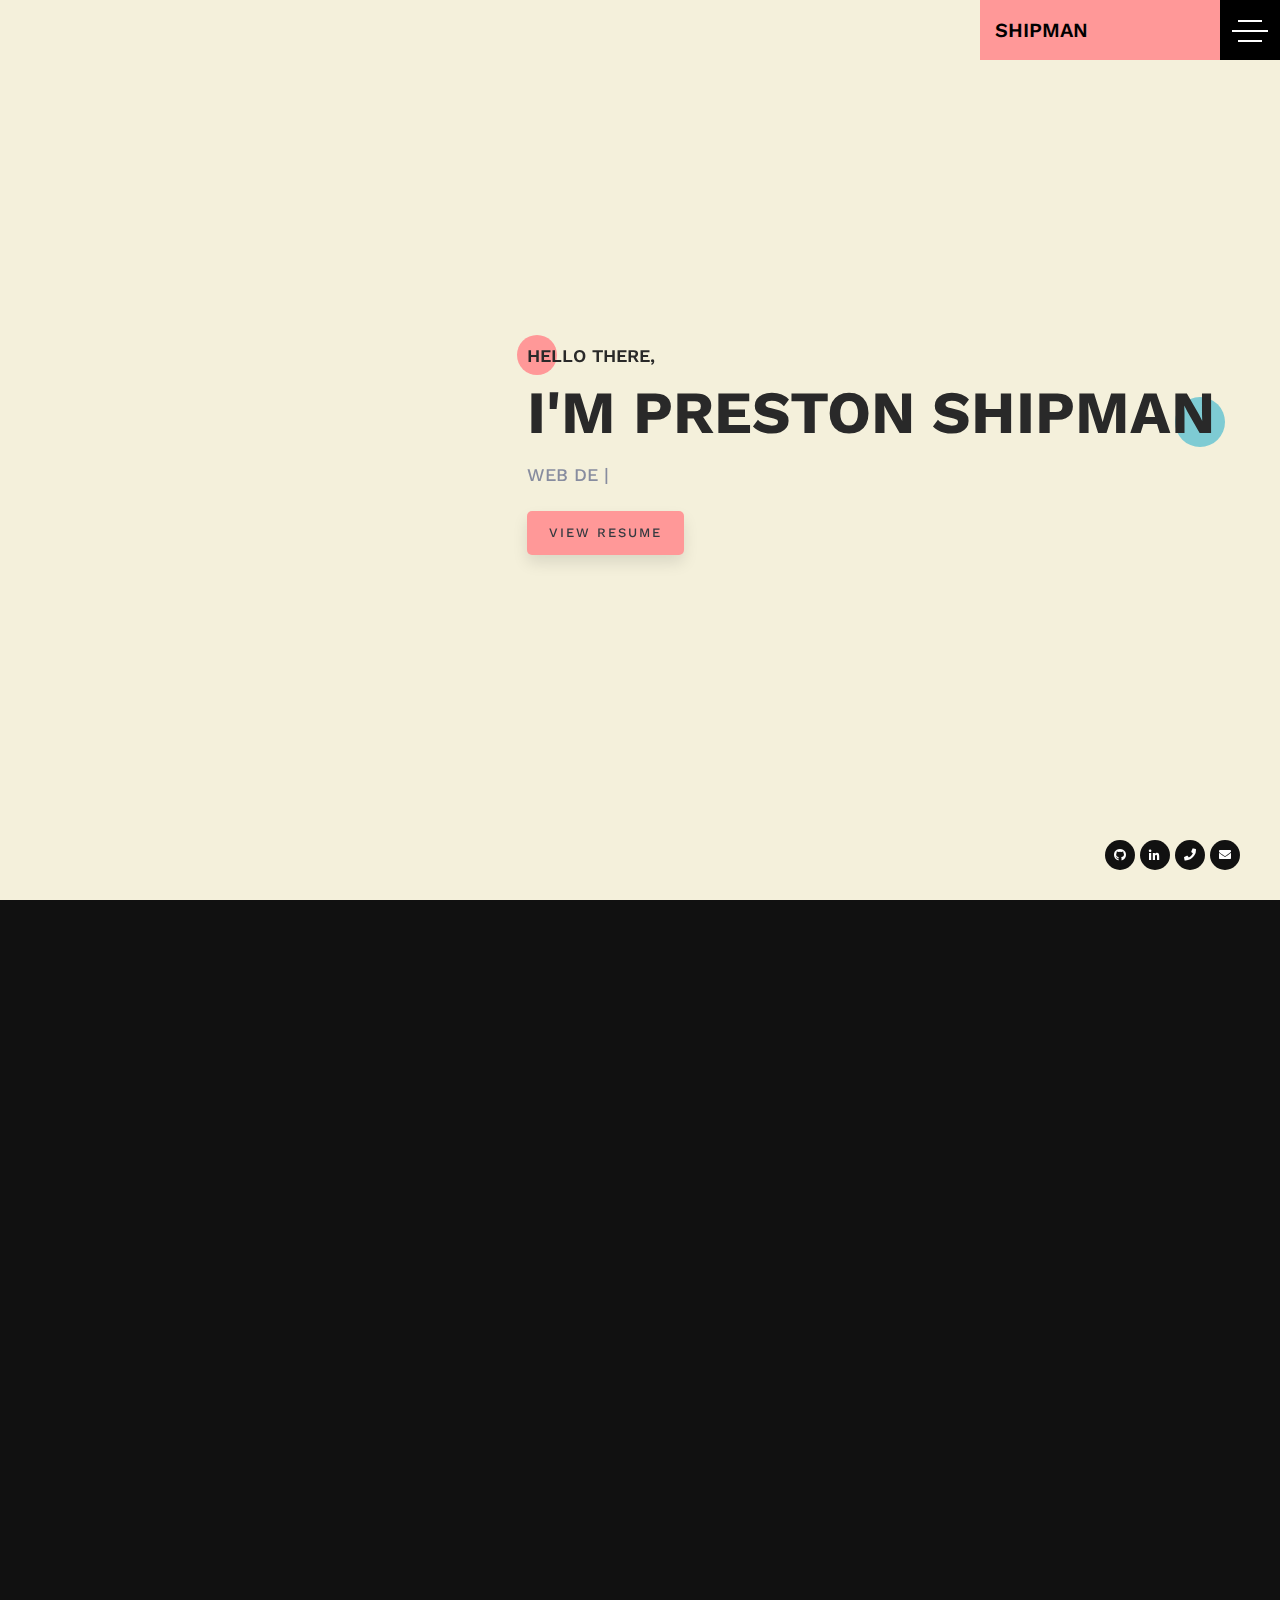
==== commit 66fd6895: "Fixed spelling and grammar mistakes" ====
--- a/template/index.html
+++ b/template/index.html
@@ -45,7 +45,7 @@
         <div class="row no-gutters full-screen">
           <div class="col-lg-3 col-xl-4" id="home-photo-color">
             <div class="d-flex align-items-end home-user-avtar v-center-box">
-              <img class="profile-img " src="static/img/preston-portrait.jpg" title="" alt="">
+              <img class="profile-img " src="static/img/preston-portrait.jpg" title="Preston Portrait" alt="">
             </div>
           </div>
           <div class="col-lg-9 col-xl-8">
@@ -53,7 +53,7 @@
               <div class="page-content">
                 <div class="v-center-box d-flex align-items-center">
                   <div class="home-text">
-                    <h6 class="dark-color theme-after">Hello, There</h6>
+                    <h6 class="dark-color theme-after">Hello there,</h6>
                     <h1 class="dark-color blue-after">I'm Preston Shipman</h1>
                     <p>WEB <span id="type-it"></span></p>
                     <div class="btn-bar">
@@ -92,7 +92,7 @@
                 </div>
                 <div class="row">
                   <div class="col-md-4">
-                    <img src="static/img/preston-headshot.PNG" title="" alt="">
+                    <img src="static/img/preston-headshot.PNG" title="Preston Headshot" alt="">
                   </div>
                   <div class="col-md-8 md-m-30px-t">
                     <div class="about-text">
@@ -100,7 +100,7 @@
                       <p class="m-0px about-sub-text">Hey there! My name is Preston Shipman and I’m an aspiring software developer. I'm originally from Murrieta, California,
                       but I moved to Yorba Linda in Orange County in the summer of 2014. Here I attended Yorba Linda High School, where I took
                       a class on mobile app development and learned Jquery Mobile, JavaScript, CSS, and HTML. This was my gateway into
-                      software development, and ever since then I’ve known I want to be a developer. I worked various jobs after high school,
+                      software development, and ever since then I’ve known I wanted to be a developer. I worked various jobs after high school,
                       and while I enjoyed my time in them I knew I had to keep my focus on software. This led me to finding freeCodeCamp,
                       which helped me get back into programming after my hiatus. I finished the Web Development section of freeCodeCamp, but
                       when the more advanced topics came I knew I needed to get help and jump all in. This led me to attending LearningFuze.
@@ -181,11 +181,11 @@
                         <div class="portfolio-col portfolio-hover-01">
                           <div class="portfolio-img">
                             <a href="#">
-                              <img src="static/img/shadow-realmer-example-landscape.png" title="" alt="">
+                              <img src="static/img/shadow-realmer-example-landscape.png" title="Shadow Realmer Example Landscape" alt="">
                             </a>
                             <div class="hover">
                                 <div class="action-btn">
-                                  <a class="lightbox-gallery theme-color" href="static/img/shadow-realmer-example.png" title="Shadow Realmer Mobile Example">
+                                  <a class="lightbox-gallery theme-color" href="static/img/shadow-realmer-example.png" title="Shadow Realmer Mobile Portrait Example">
                                     <i class="fas fa-expand"></i>
                                   </a>
                                   <a href="https://shadowrealmer.com/" target="_blank" class="theme-color">
@@ -210,7 +210,7 @@
                         <div class="portfolio-col portfolio-hover-01">
                           <div class="portfolio-img">
                             <a href="#">
-                              <img src="static/img/audio-shoppe-example.png" title="" alt="">
+                              <img src="static/img/audio-shoppe-example.png" title="Audio Shoppe Example" alt="">
                             </a>
                             <div class="hover">
                                 <div class="action-btn">
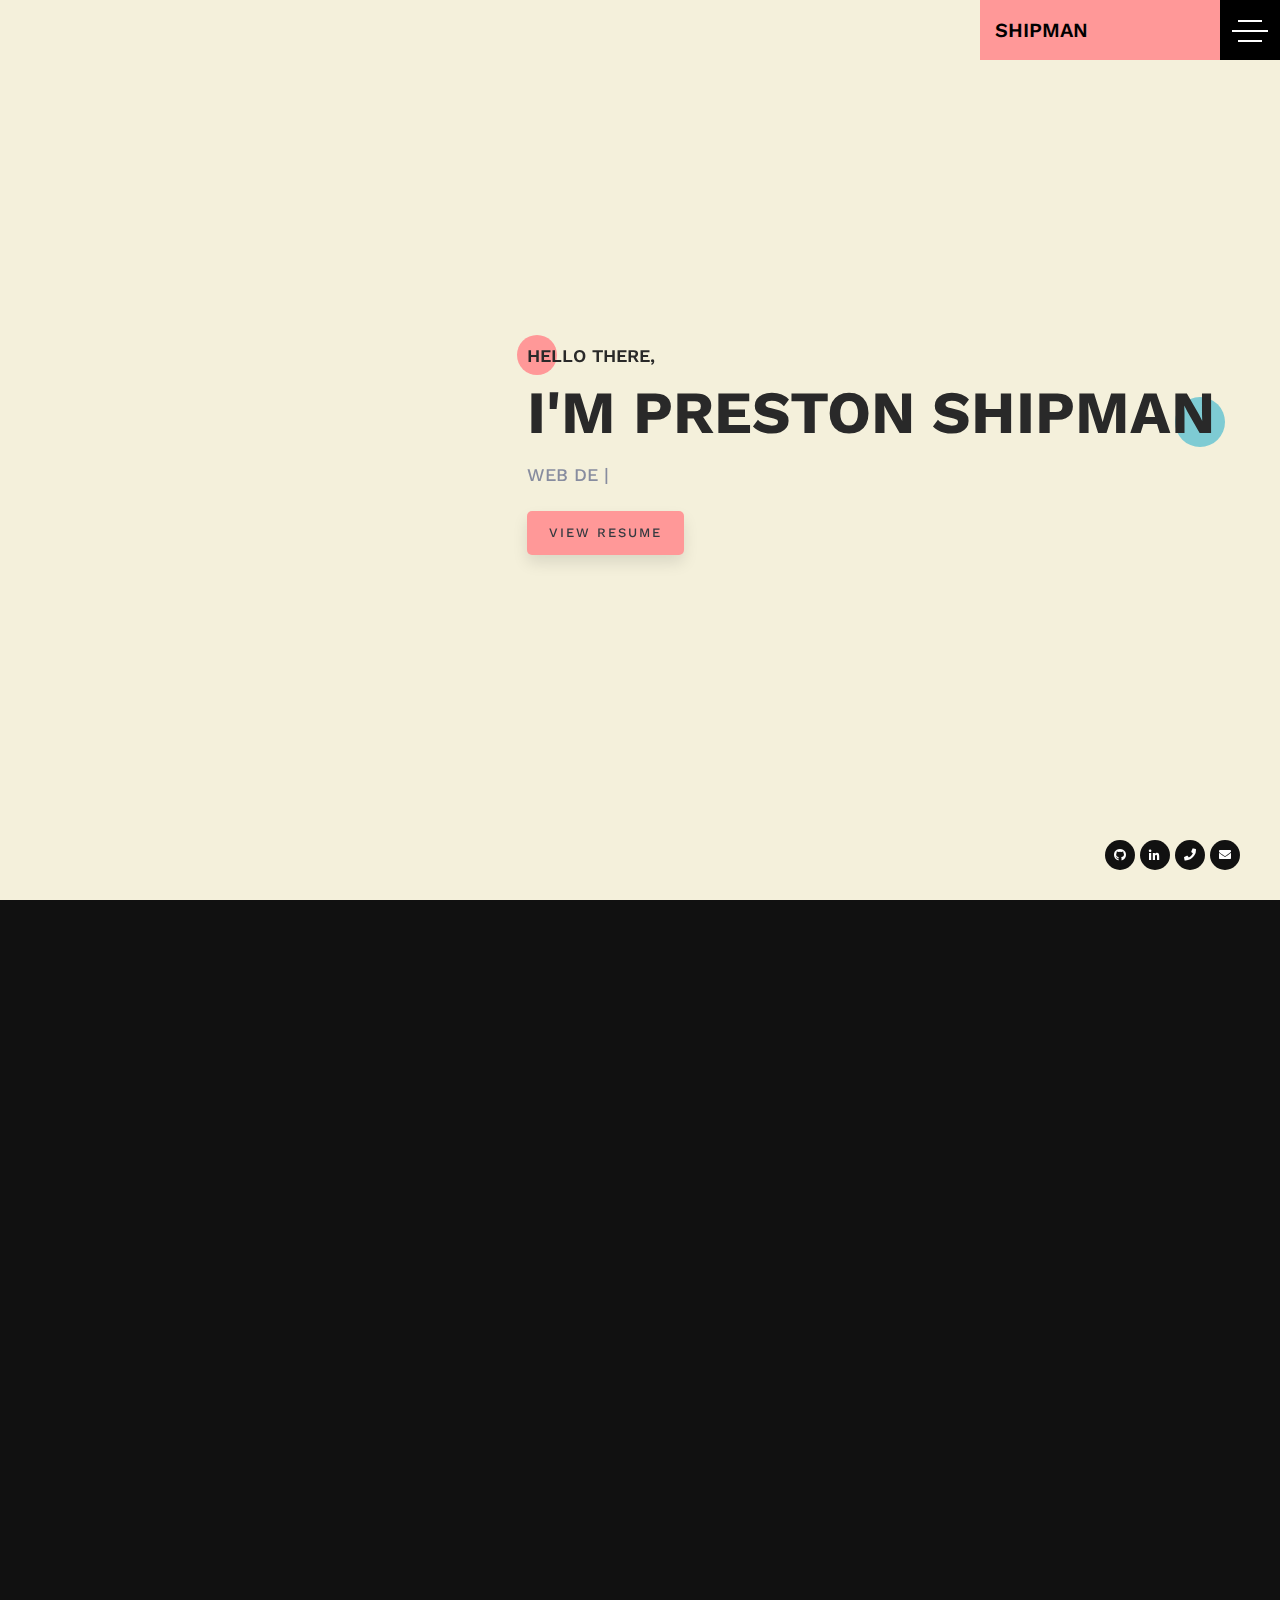
==== commit 04257193: "Updated portfolio site" ====
--- a/template/index.html
+++ b/template/index.html
@@ -168,7 +168,7 @@
           <div class="col-lg-9 col-xl-8">
             <div class="page-scroll">
               <div class="page-content">
-                <div class="section-titel">
+                <div class="section-title">
                   <h6 class="theme-after dark-color">Latest Work</h6>
                   <div class="st-title">
                     <h2 class="theme-after dark-color">My Projects</h2>
@@ -177,7 +177,7 @@
                 <div class="portfolio-section">
                   <div class="portfolio-content">
                     <ul class="portfolio-cols portfolio-cols-3">
-                      <li class="portfolio-item website">
+                      <li class="portfolio-item">
                         <div class="portfolio-col portfolio-hover-01">
                           <div class="portfolio-img">
                             <a href="#">
@@ -206,7 +206,7 @@
                           </div>
                         </div>
                       </li>
-                      <li class="portfolio-item apps">
+                      <li class="portfolio-item">
                         <div class="portfolio-col portfolio-hover-01">
                           <div class="portfolio-img">
                             <a href="#">
@@ -229,6 +229,34 @@
                           <div class="portfolio-info">
                             <h5>Audio Shoppe</h5>
                             <span>A full stack E-Commerce app for people who like speakers. Browse speakers, view details, add to your cart, and checkout. Built using react.js, Node.js, Bootstrap, and PostgreSQL.</span>
+                          </div>
+                        </div>
+                      </li>
+                      <li class="portfolio-item">
+                        <div class="portfolio-col portfolio-hover-01">
+                          <div class="portfolio-img">
+                            <a href="#">
+                              <img src="static/img/all-about-movies-example.png" title="All About Movies Example" alt="">
+                            </a>
+                            <div class="hover">
+                              <div class="action-btn">
+                                <a class="lightbox-gallery theme-color" href="static/img/all-about-movies-example.png"
+                                  title="All About Movies Desktop Example">
+                                  <i class="fas fa-expand"></i>
+                                </a>
+                                <a href="https://all-about-movies.prestonshipman.com/" target="_blank" class="theme-color">
+                                  <i class="fa fa-link"></i>
+                                </a>
+                                <a href="https://github.com/Preston-Shipman/all-about-movies" target="_blank" class="theme-color">
+                                  <i class="fab fa-github"></i>
+                                </a>
+                              </div>
+                            </div>
+                          </div>
+                          <div class="portfolio-info">
+                            <h5>All About Movies</h5>
+                            <span>A full stack E-Commerce app for people who like speakers. Browse speakers, view details, add to your cart,
+                              and checkout. Built using react.js, Node.js, Bootstrap, and PostgreSQL.</span>
                           </div>
                         </div>
                       </li>
--- a/template/static/css/styles.css
+++ b/template/static/css/styles.css
@@ -302,11 +302,11 @@
   Section Title
 -----------------------------------*/
 
-.section-titel {
+.section-title {
   margin: 0 0 40px;
 }
 
-.section-titel h6 {
+.section-title h6 {
   display: inline-block;
   vertical-align: top;
   position: relative;
@@ -319,7 +319,7 @@
   text-transform: uppercase;
 }
 
-.section-titel h6:after {
+.section-title h6:after {
   top: 0;
   bottom: 0;
   left: 0;
@@ -331,7 +331,7 @@
   -webkit-transform: skew(-20deg);
 }
 
-.section-titel h2 {
+.section-title h2 {
   font-size: 45px;
   font-weight: 700;
   position: relative;
@@ -344,7 +344,7 @@
   margin: 0;
 }
 
-.section-titel h2:after {
+.section-title h2:after {
   height: 8px;
   width: 50px;
   bottom: -4px;
@@ -387,21 +387,21 @@
 }
 
 @media(max-width: 1200px) {
-  .section-titel h6 {
+  .section-title h6 {
     padding: 3px 8px;
     letter-spacing: 2px;
     font-size: 10px;
   }
-  .section-titel h2 {
+  .section-title h2 {
     font-size: 35px;
   }
 }
 
 @media(max-width: 991px) {
-  .section-titel h2 {
+  .section-title h2 {
     font-size: 30px;
   }
-  .section-titel {
+  .section-title {
     margin: 0 0 30px;
   }
 }
@@ -745,6 +745,7 @@
 
 .portfolio-content {
   margin: 0 -10px;
+  position: relative;
 }
 
 .portfolio-cols-3 {
@@ -850,7 +851,6 @@
     width: 50%;
   }
 }
-
 @media (max-width: 640px) {
   .portfolio-cols-3 .portfolio-item {
     width: 100%;
